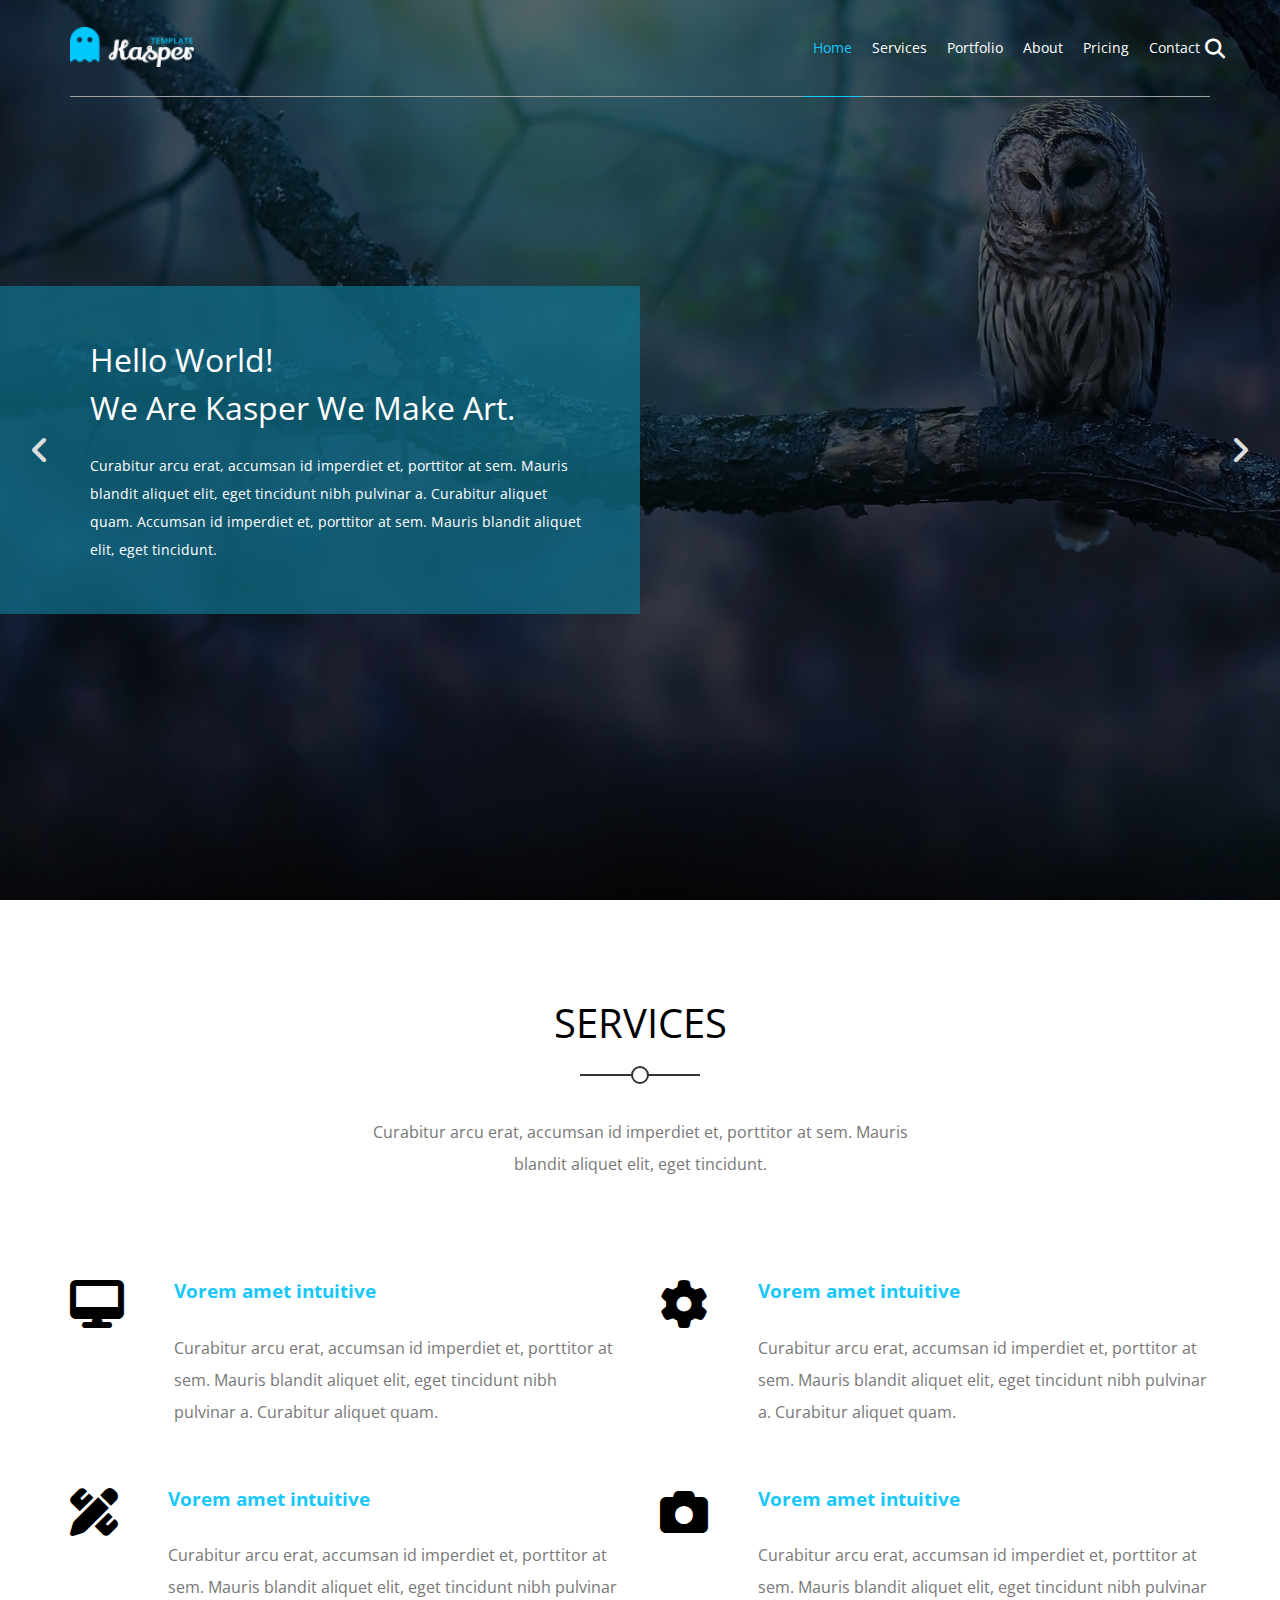
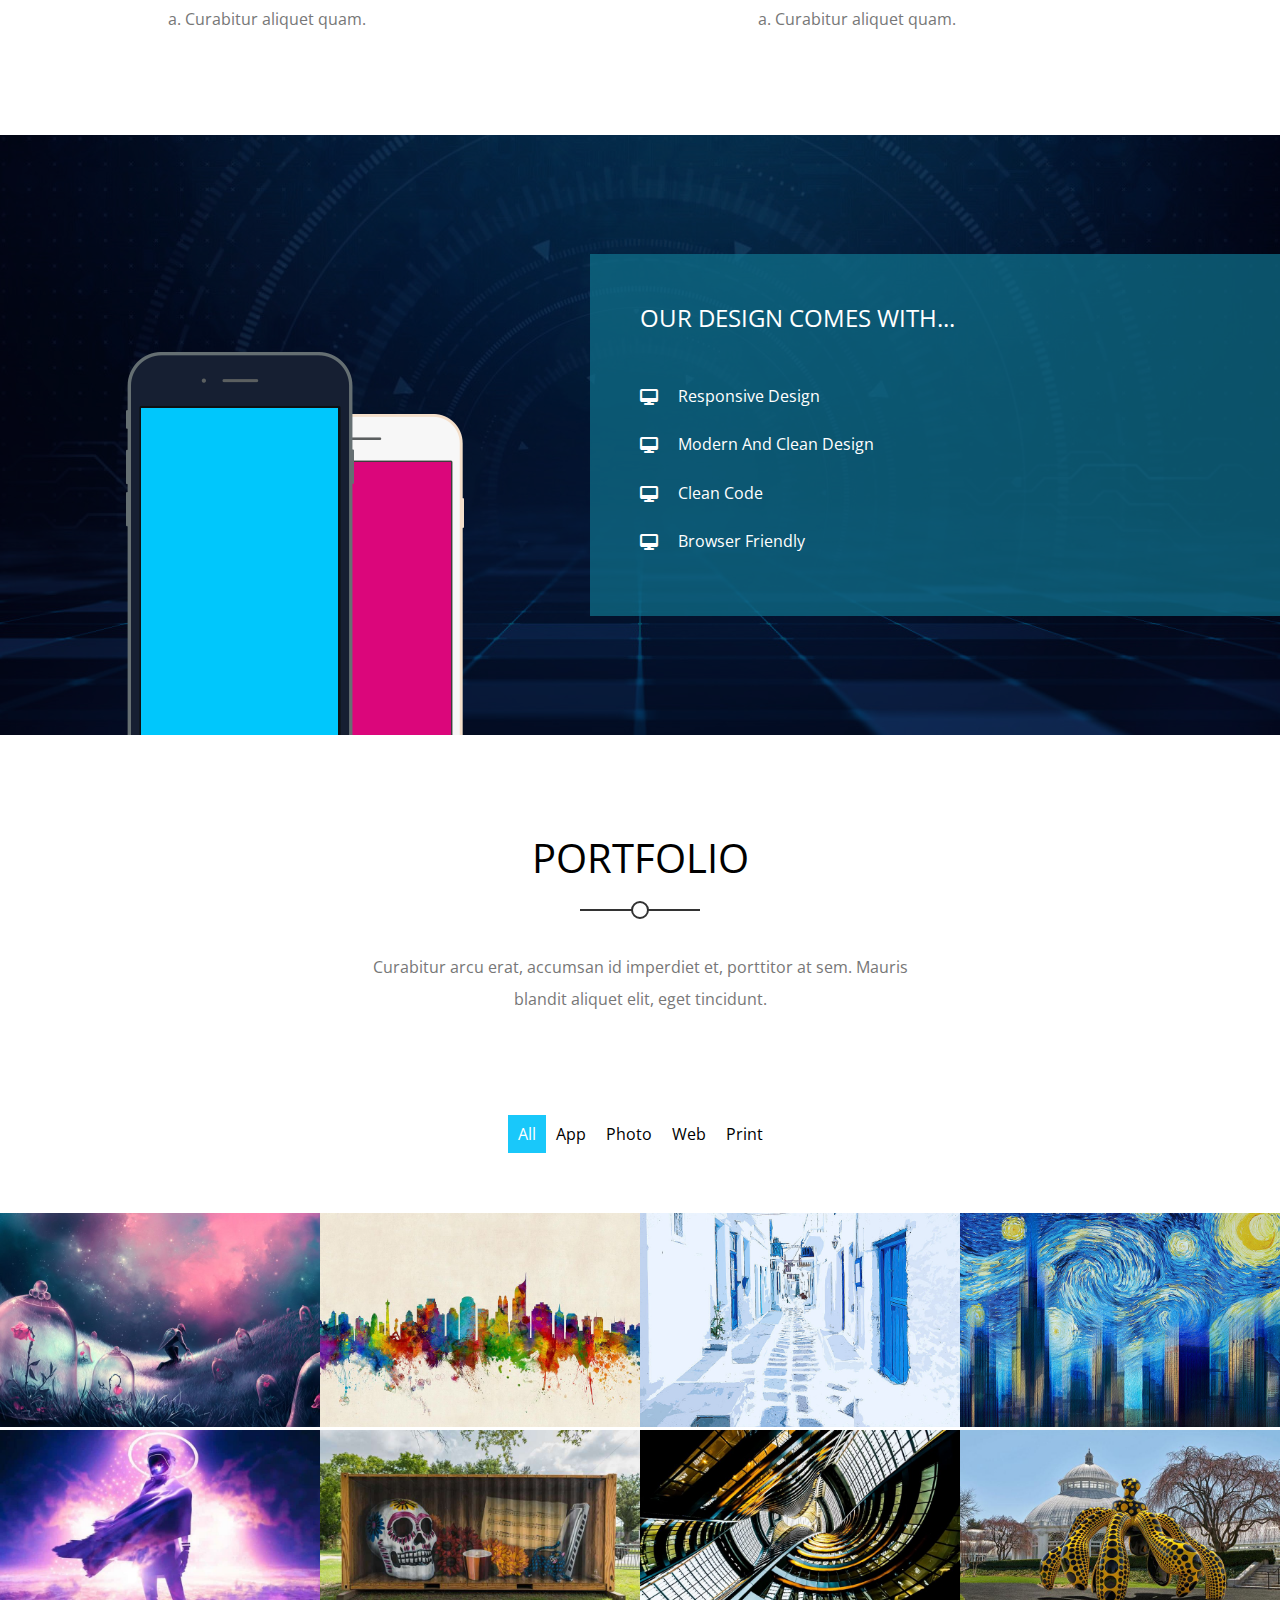
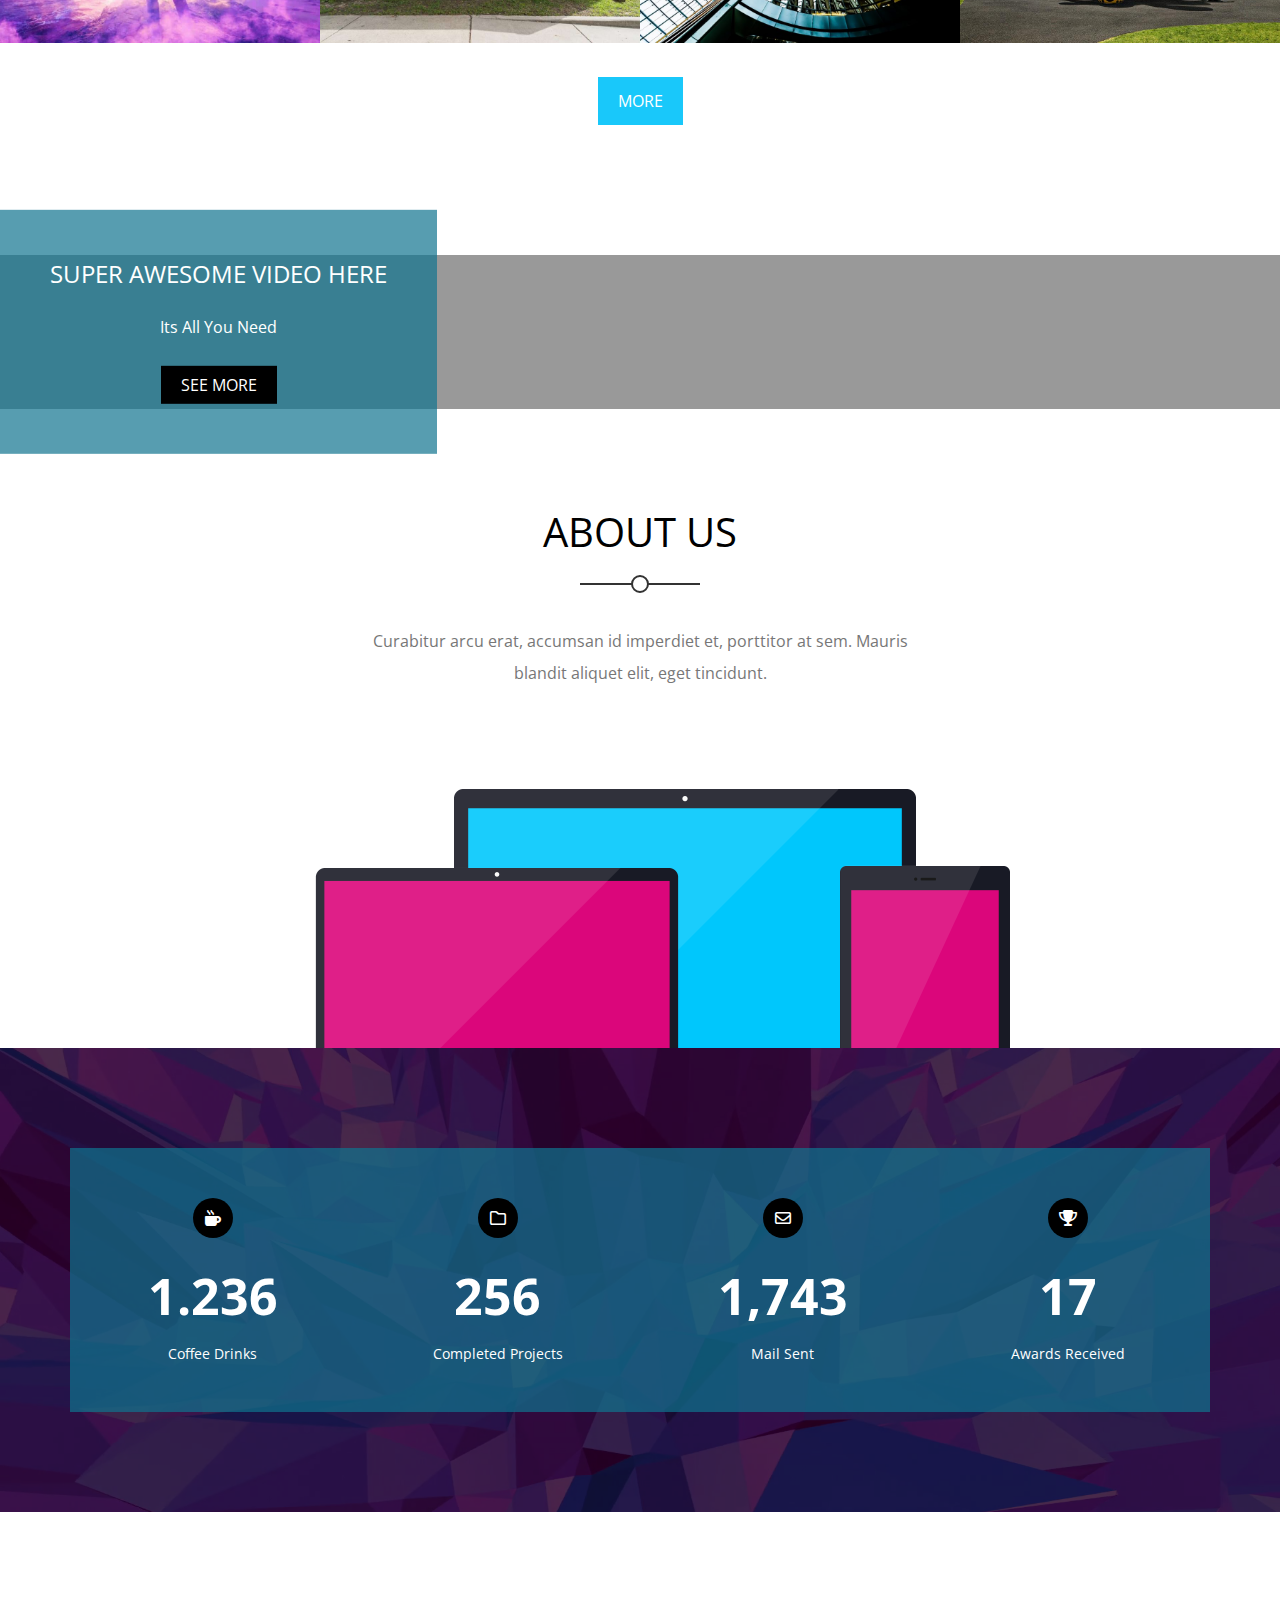
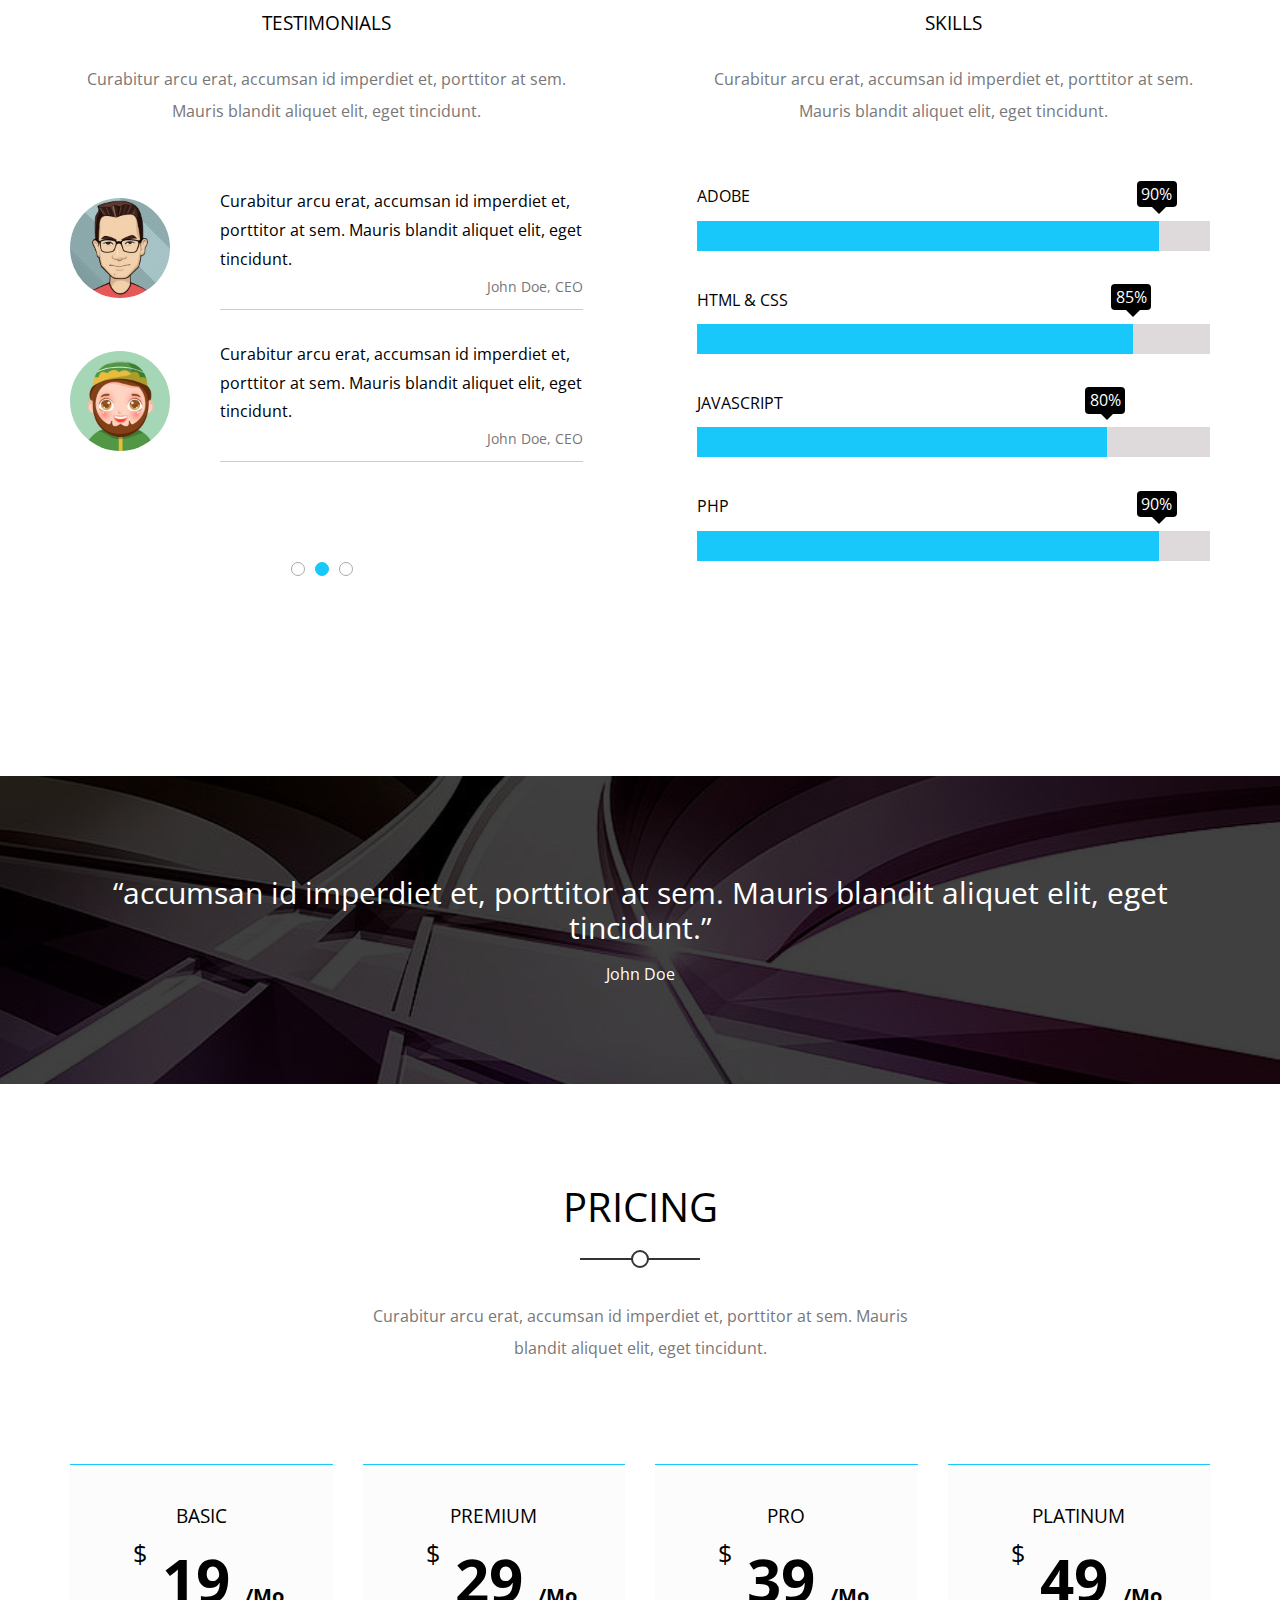
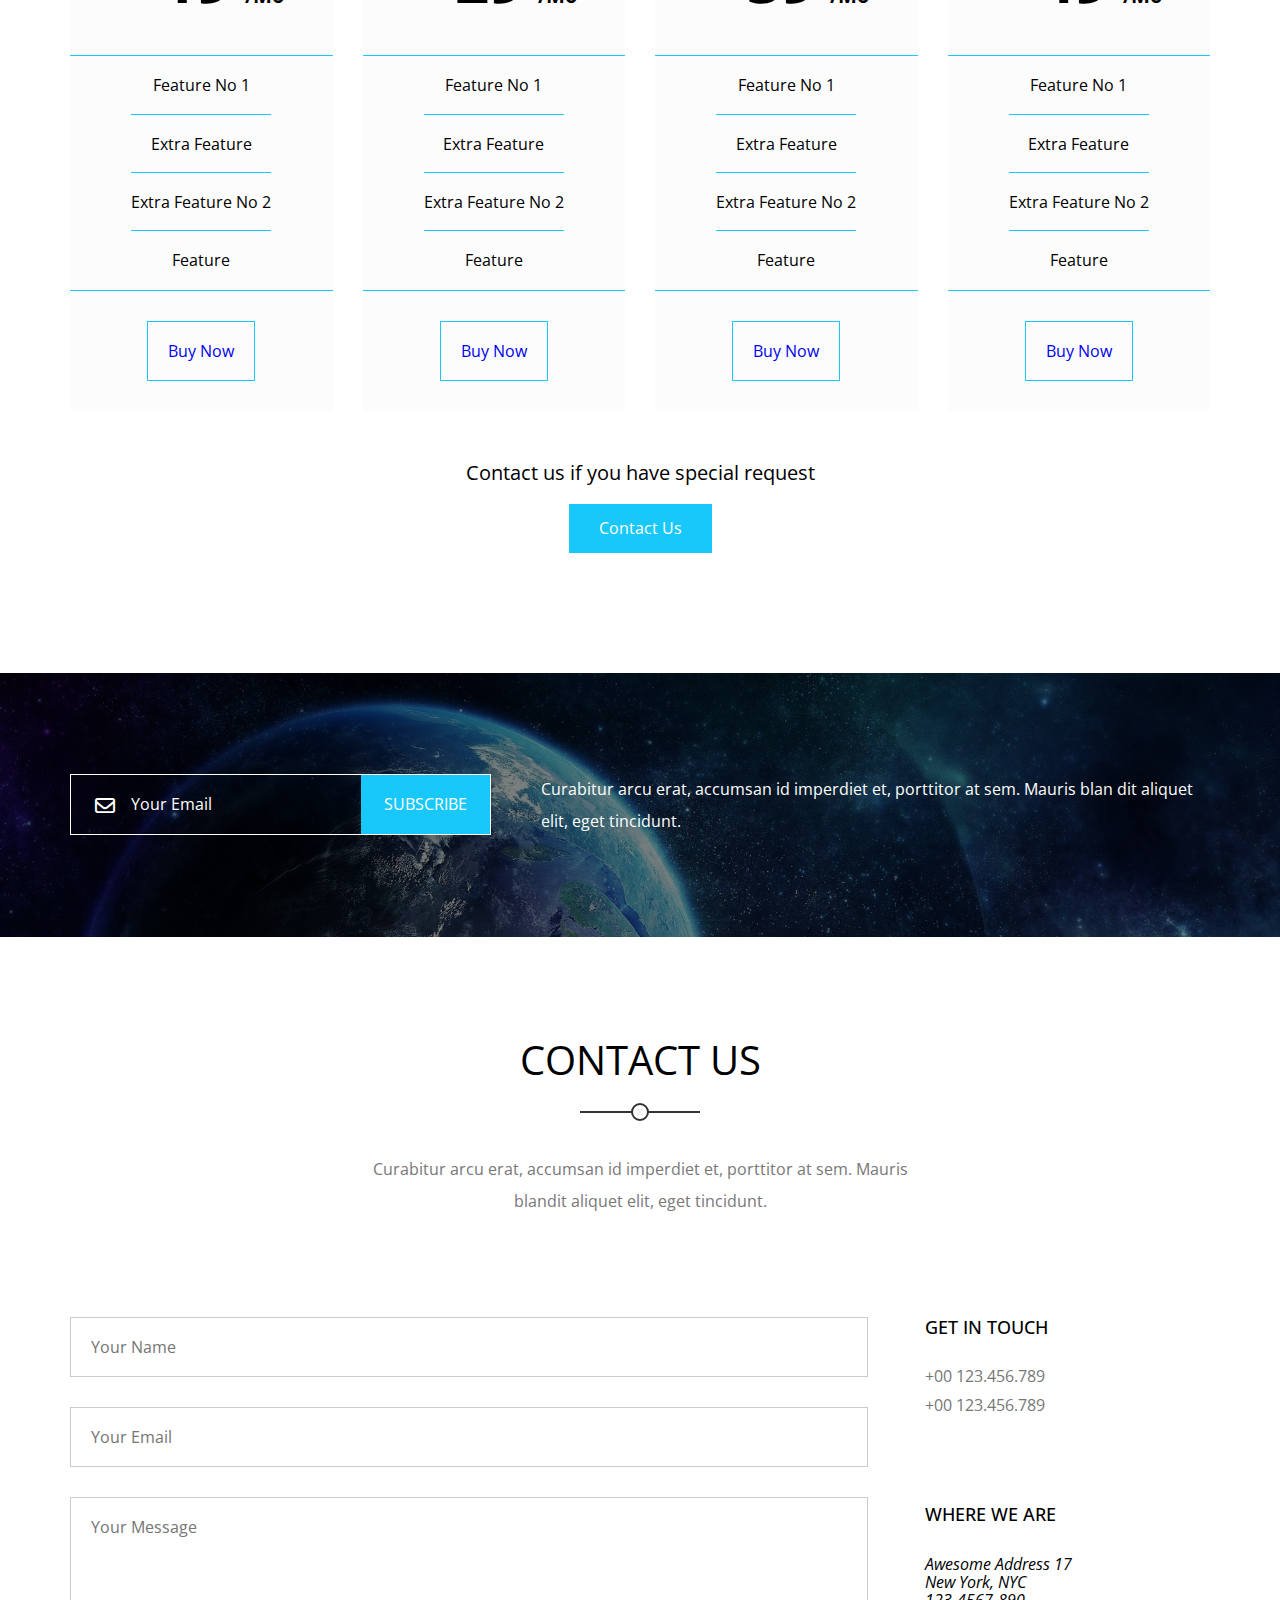
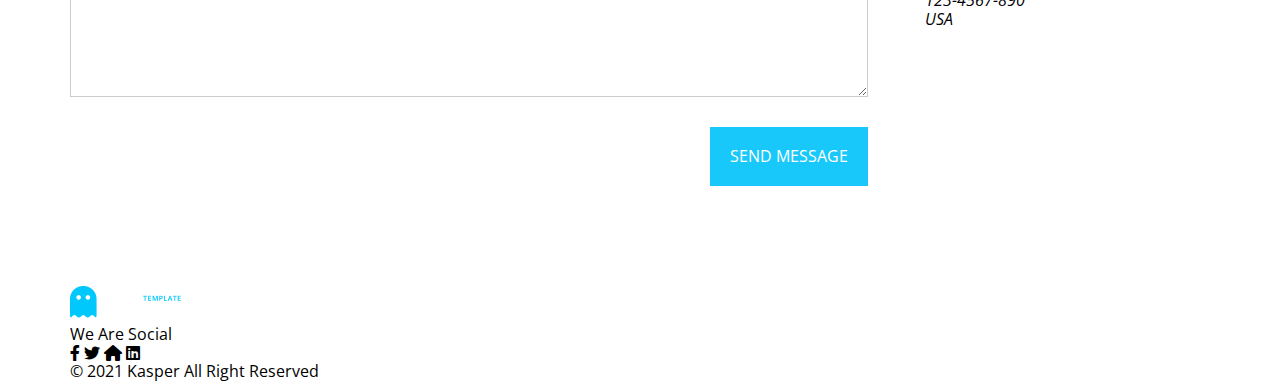
==== template-2/index.html @ 5cf7fa4c "and this is the end of the footer section in html" ====
<!DOCTYPE html>
<html lang="en">
<head>
    <meta charset="UTF-8">
    <meta http-equiv="X-UA-Compatible" content="IE=edge">
    <meta name="viewport" content="width=device-width, initial-scale=1.0">
    <title>Kasper | Template Two</title>
    <!-- Render All Elements Normally -->
    <link rel="stylesheet" href="css/normalize.css" />
    <!-- Font Awesome Library -->
    <link rel="stylesheet" href="css/all.min.css" />
    <!-- Main Template CSS File -->
    <link rel="stylesheet" href="css/kasper.css" />
    <!-- Google Fonts -->
    <link rel="preconnect" href="https://fonts.gstatic.com" />
    <link href="https://fonts.googleapis.com/css2?family=Open+Sans:wght@400;700&display=swap" rel="stylesheet" />

</head>
<body>
    <!-- Start Header -->
    <header>
        <div class="container">
            <a href="#" class="logo">
                <img src="images/logo.png" alt="Logo" />
            </a>
            <nav>
                <i class="fas fa-bars toggle-menu"></i>
                <ul>
                    <li><a class="active" href="#">Home</a></li>
                    <li><a href="#">Services</a></li>
                    <li><a href="#">Portfolio</a></li>
                    <li><a href="#">About</a></li>
                    <li><a href="#">Pricing</a></li>
                    <li><a href="#">Contact</a></li>
                </ul>
                <div class="form">
                    <i class="fas fa-search"></i>
                </div>
            </nav>
        </div>
    </header>
    <!-- End Header -->

    <!-- Start Landing -->
    <div class="landing">
        <div class="overlay"></div>
        <div class="text">
            <div class="content">
                <h2>
                    Hello World!<br />
                    We Are Kasper We Make Art.
                </h2>
                <p>
                    Curabitur arcu erat, accumsan id imperdiet et, porttitor at sem. Mauris blandit aliquet elit, eget tincidunt
                    nibh pulvinar a. Curabitur aliquet quam. Accumsan id imperdiet et, porttitor at sem. Mauris blandit aliquet
                    elit, eget tincidunt.
                </p>  
            </div>
        </div>
        <i class="fas fa-angle-left change-background fa-2x"></i>
        <i class="fas fa-angle-right change-background fa-2x"></i>  
        <ul class="bullets">
            <li></li>
            <li class="active"></li>
            <li></li>
        </ul>
    </div>
    <!-- End Landing -->
    
    <!-- Start Services -->
    <div class="services">
        <div class="container">
            <div class="main-heading">
                <h2>Services</h2>
                <p>
                    Curabitur arcu erat, accumsan id imperdiet et, porttitor at sem. Mauris blandit aliquet elit, eget
                    tincidunt.
                </p>
            </div>

            <div class="services-container">
                
                <div class="srv-box">
                    <i class="fas fa-desktop fa-3x"></i>
                    <div class="text">
                        <h3>Vorem amet intuitive</h3>
                        <p>
                            Curabitur arcu erat, accumsan id imperdiet et, porttitor at sem. Mauris blandit aliquet elit, eget
                            tincidunt nibh pulvinar a. Curabitur aliquet quam.
                        </p>
                    </div>
                </div>

                <div class="srv-box">
                    <i class="fas fa-cog fa-3x"></i>
                    <div class="text">
                        <h3>Vorem amet intuitive</h3>
                        <p>
                            Curabitur arcu erat, accumsan id imperdiet et, porttitor at sem. Mauris blandit aliquet elit, eget
                            tincidunt nibh pulvinar a. Curabitur aliquet quam.
                        </p>
                    </div>
                </div>

                <div class="srv-box">
                    <i class="fas fa-pencil-ruler fa-3x"></i>
                    <div class="text">
                        <h3>Vorem amet intuitive</h3>
                        <p>
                            Curabitur arcu erat, accumsan id imperdiet et, porttitor at sem. Mauris blandit aliquet elit, eget
                            tincidunt nibh pulvinar a. Curabitur aliquet quam.
                        </p>
                    </div>
                </div>

                <div class="srv-box">
                    <i class="fas fa-camera fa-3x"></i>
                    <div class="text">
                        <h3>Vorem amet intuitive</h3>
                        <p>
                            Curabitur arcu erat, accumsan id imperdiet et, porttitor at sem. Mauris blandit aliquet elit, eget
                            tincidunt nibh pulvinar a. Curabitur aliquet quam.
                        </p>
                    </div>
                </div>

            </div>
        </div>
    </div>
    <!-- End Services -->

    <!-- Start Design -->
    <div class="design">
        <div class="image">
            <img src="images/mobile.png" alt="Mobile" />
        </div>

        <div class="text">
            <h2>Our Design Comes With...</h2>
            <ul>
                <li>Responsive Design</li>
                <li>Modern And Clean Design</li>
                <li>Clean Code</li>
                <li>Browser Friendly</li>
            </ul>
        </div>    
    </div>
    <!-- End Design -->

    <!-- Start Portfolio -->
    <div class="portfolio">
        <div class="container">
            <div class="main-heading">
                <h2>Portfolio</h2>
                <p>
                    Curabitur arcu erat, accumsan id imperdiet et, porttitor at sem. Mauris blandit aliquet elit, eget
                    tincidunt.  
                </p>
            </div>  
            <ul class="shuffle">
                <li class="active">All</li>
                <li>App</li>
                <li>Photo</li>
                <li>Web</li>
                <li>Print</li>
            </ul>          
        </div> 
        
        <div class="imgs-container">
            <div class="box">
                <img src="images/shuffle-01.jpg" alt="" />
                <div class="caption">
                    <h4>Awesome Image</h4>
                    <p>Photography</p>
                </div>        
            </div>

            <div class="box">
                <img src="images/shuffle-02.jpg" alt="" />
                <div class="caption">
                    <h4>Awesome Image</h4>
                    <p>Photography</p>
                </div>        
            </div>

            <div class="box">
                <img src="images/shuffle-03.jpg" alt="" />
                <div class="caption">
                    <h4>Awesome Image</h4>
                    <p>Photography</p>
                </div>        
            </div>

            <div class="box">
                <img src="images/shuffle-04.jpg" alt="" />
                <div class="caption">
                    <h4>Awesome Image</h4>
                    <p>Photography</p>
                </div>        
            </div>

            <div class="box">
                <img src="images/shuffle-05.jpg" alt="" />
                <div class="caption">
                    <h4>Awesome Image</h4>
                    <p>Photography</p>
                </div>        
            </div>

            <div class="box">
                <img src="images/shuffle-06.jpg" alt="" />
                <div class="caption">
                    <h4>Awesome Image</h4>
                    <p>Photography</p>
                </div> 
            </div>

            <div class="box">
                <img src="images/shuffle-07.jpg" alt="" />
                <div class="caption">
                    <h4>Awesome Image</h4>
                    <p>Photography</p>
                </div>
            </div>

            <div class="box">
                <img src="images/shuffle-08.jpg" alt="" />
                <div class="caption">
                    <h4>Awesome Image</h4>
                    <p>Photography</p>
                </div> 
            </div>
        </div>
        <a href="#" class="more">More</a>
    </div>
    <!-- End Portfolio -->

    <!-- Start Video -->
    <div class="video">
        <video autoplay muted loop>
            <source src="images/awesome-video.mp4" type="video/mp4" />
        </video>
        <div class="text">
            <h2>Super Awesome Video Here</h2>
            <p>Its All You Need</p>
            <button>See More</button>
        </div>
    </div>
    <!-- End Video -->

    <!-- Start About -->
    <div class="about">
        <div class="container">
            <div class="main-heading">
                <h2>About Us</h2>
                <p>
                    Curabitur arcu erat, accumsan id imperdiet et, porttitor at sem. Mauris blandit aliquet elit, eget
                    tincidunt.
                </p>        
            </div>
            <img src="images/about.png" alt="" />
        </div>  
    </div>
    <!-- End About -->

    <!-- Start Stats -->
    <div class="stats">
        <div class="container">
            <div class="box">
                <i class="fas fa-mug-hot"></i>
                <div class="number">1.236</div>
                <p>Coffee Drinks</p>
            </div>  
            
            <div class="box">
                <i class="far fa-folder"></i>
                <div class="number">256</div>
                <p>Completed Projects</p>
            </div>  

            <div class="box">
                <i class="far fa-envelope"></i>
                <div class="number">1,743</div>
                <p>Mail Sent</p>
            </div>  

            <div class="box">
                <i class="fas fa-trophy"></i>
                <div class="number">17</div>
                <p>Awards Received</p>
            </div>  
        </div>
    </div>
    <!-- End Stats -->

    <!-- Start Skills -->
    <div class="our-skills">
        <div class="container">
            <div class="testimonials">
                <h3>Testimonials</h3>
                <p>
                    Curabitur arcu erat, accumsan id imperdiet et, porttitor at sem. Mauris blandit aliquet elit, eget
                    tincidunt.
                </p>   
                
                <div class="content">
                    <img src="images/skills-01.jpg" alt="" />
                    <div class="text">
                        Curabitur arcu erat, accumsan id imperdiet et, porttitor at sem. Mauris blandit aliquet elit, eget
                        tincidunt.
                        <p>John Doe, CEO</p>
                    </div>          
                </div>

                <div class="content">
                    <img src="images/skills-02.jpg" alt="" />
                    <div class="text">
                        Curabitur arcu erat, accumsan id imperdiet et, porttitor at sem. Mauris blandit aliquet elit, eget
                        tincidunt.
                        <p>John Doe, CEO</p>
                    </div>          
                </div>

                <ul class="bullets">
                    <ul class="bullets">
                        <li></li>
                        <li class="active"></li>
                        <li></li>
                    </ul>            
                </ul>        
            </div>

            <div class="skills">
                <h3>Skills</h3>
                <p>
                    Curabitur arcu erat, accumsan id imperdiet et, porttitor at sem. Mauris blandit aliquet elit, eget
                    tincidunt.
                </p>   
                
                <div class="prog-holder">
                    <h4>Adobe</h4>
                    <div class="prog">
                        <span style="width: 90%" data-progress="90%"></span>
                    </div>          
                </div>        

                <div class="prog-holder">
                    <h4>Html &amp; Css</h4>
                    <div class="prog">
                        <span style="width: 85%" data-progress="85%"></span>
                    </div>
                </div>        

                <div class="prog-holder">
                    <h4>JavaScript</h4>
                    <div class="prog">
                        <span style="width: 80%" data-progress="80%"></span>
                    </div>
                </div>

                <div class="prog-holder">
                    <h4>Php</h4>
                    <div class="prog">
                    <span style="width: 90%" data-progress="90%"></span>          
                </div>
            </div>
        </div>
        </div>
    </div>
    <!-- End Skills -->

    <!-- Start Quote -->
    <div class="quote">
        <div class="container">
            <q>accumsan id imperdiet et, porttitor at sem. Mauris blandit aliquet elit, eget tincidunt.</q>
            <span>John Doe</span>
        </div>    
    </div>
    <!-- End Quote -->

    <!-- Start Pricing -->
    <div class="pricing">
        <div class="container">
            <div class="main-heading">
                <h2>Pricing</h2>
                <p>
                    Curabitur arcu erat, accumsan id imperdiet et, porttitor at sem. Mauris blandit aliquet elit, eget
                    tincidunt.
                </p>        
            </div>  
                <div class="plans">
                    <div class="plan">
                        <div class="head">
                            <h3>Basic</h3>
                            <span>19</span>
                        </div>  

                        <ul>
                            <li>Feature No 1</li>
                            <li>Extra Feature</li>
                            <li>Extra Feature No 2</li>
                            <li>Feature</li>              
                        </ul> 

                        <div class="foot">
                            <a href="#">Buy Now</a>
                        </div>              
                    </div>    
                    
                    <div class="plan">
                        <div class="head">
                            <h3>Premium</h3>
                            <span>29</span>
                        </div>
                        
                        <ul>
                            <li>Feature No 1</li>
                            <li>Extra Feature</li>
                            <li>Extra Feature No 2</li>
                            <li>Feature</li>              
                        </ul> 

                        <div class="foot">
                            <a href="#">Buy Now</a>
                        </div>              
                    </div>

                    <div class="plan">
                        <div class="head">
                            <h3>Pro</h3>
                            <span>39</span>
                        </div>
                        <ul>
                            <li>Feature No 1</li>
                            <li>Extra Feature</li>
                            <li>Extra Feature No 2</li>
                            <li>Feature</li>              
                        </ul> 
                        <div class="foot">
                            <a href="#">Buy Now</a>
                        </div>              
                    </div>

                    <div class="plan">
                        <div class="head">
                            <h3>Platinum</h3>
                            <span>49</span>
                        </div>

                        <ul>
                            <li>Feature No 1</li>
                            <li>Extra Feature</li>
                            <li>Extra Feature No 2</li>
                            <li>Feature</li>              
                        </ul> 
                        <div class="foot">
                            <a href="#">Buy Now</a>
                        </div>              
                    </div>
                </div>
                <p class="contact-text">Contact us if you have special request</p>
                <a href="#" class="contact-link">Contact Us</a>
        </div>
    </div>
    <!-- End Pricing -->

    <!-- Start Subscribe -->
    <div class="subscribe">
        <div class="container">
            <form action="">
                <i class="far fa-envelope fa-lg"></i>
                <input type="email" name="mail" placeholder="Your Email" />
                <input type="submit" value="Subscribe" />
            </form>      
            <p>
                Curabitur arcu erat, accumsan id imperdiet et, porttitor at sem. Mauris blan dit aliquet elit, eget tincidunt.
            </p>      
        </div>
    </div>
    <!-- End Subscribe -->

    <!-- Start Contact -->
    <div class="contact">
        <div class="container">
            <div class="main-heading">
                <h2>Contact Us</h2>
                <p>
                    Curabitur arcu erat, accumsan id imperdiet et, porttitor at sem. Mauris blandit aliquet elit, eget
                    tincidunt.
                </p>        
            </div>

            <div class="content">
                <form action="">
                    <input class="main-input" type="text" name="name" placeholder="Your Name" />
                    <input class="main-input" type="email" name="mail" placeholder="Your Email" />
                    <textarea class="main-input" name="message" placeholder="Your Message"></textarea>
                    <input type="submit" value="Send Message" />
                </form>   
                
                <div class="info">
                    <h4>Get In Touch</h4>
                    <span class="phone">+00 123.456.789</span>
                    <span class="phone">+00 123.456.789</span>
                    <h4>Where We Are</h4>
                    <address>Awesome Address 17<br />New York, NYC<br />123-4567-890<br />USA</address>
                </div>
            </div>
        </div>
    </div>
    <!-- End Contact -->

    <!-- Start Footer -->
    <div class="footer">
        <div class="container">
            <img src="images/logo.png" alt="Logo" />
            <p>We Are Social</p>
            <div class="social-icons">
                <i class="fab fa-facebook-f"></i>
                <i class="fab fa-twitter"></i>
                <i class="fas fa-home"></i>
                <i class="fab fa-linkedin"></i>
            </div>      
            <p class="copyright">&copy; 2021 <span>Kasper</span> All Right Reserved</p>
        </div>
    </div>
    <!-- End Footer -->
</body>
</html>
---- template-2/css/kasper.css ----
/* Start Variables */
:root {
    --main-color: #19c8fa;
    --transparent-color: rgb(15 116 143 / 70%);
    --section-padding: 100px;
}
/* End Variables */
/* Start Global Rules */
* { 
    -webkit-box-sizing: border-box;
    -moz-box-sizing: border-box;
    box-sizing: border-box;
    padding: 0;
    margin: 0;
}
html {
    scroll-behavior: smooth;
}  
body {
    font-family: "Open Sans", sans-serif;
}
ul { 
    list-style: none;
}  
.container {
    padding-left: 15px;
    padding-right: 15px;
    margin-left: auto;
    margin-right: auto;
}
/* Small */
@media (min-width: 768px) {
    .container {
        width: 750px;
    }
}

/* Medium */
@media (min-width: 992px) {
    .container {
        width: 970px;
    }
}

/* Large */
@media (min-width: 1200px) {
    .container {
        width: 1170px;
    }
}
/* End Global Rules */

/* Start Components */
.main-heading {
    text-align: center;
}
.main-heading h2 {
    font-weight: normal;
    font-size: 40px;
    position: relative;
    margin-bottom: 70px;
    text-transform: uppercase;
}
.main-heading h2::before {
    content: "";
    position: absolute;
    left: 50%;
    transform: translateX(-50%);
    height: 2px;
    background-color: #333;
    bottom: -30px;
    width: 120px;  
}
.main-heading h2::after {
    content: "";
    position: absolute;
    left: 50%;
    transform: translateX(-50%);
    width: 14px;
    height: 14px;
    border-radius: 50%;
    border: 2px solid #333;
    bottom: -38px;
    background-color: white;
}
.main-heading p {
    width: 550px;
    margin: 0 auto 100px;
    max-width: 100%;
    line-height: 2;
    color: #777;
}
/* End Components */

/* Start Header */
header {
    position: absolute;
    left: 0;
    width: 100%;
    z-index: 2;
}
header .container {
    display: flex;
    justify-content: space-between;
    align-items: center;
    position: relative;
    min-height: 97px;
}
header .container::after {
    content: "";
    position: absolute;
    height: 1px;
    background-color: #a2a2a2;
    bottom: 0;
    width: calc(100% - 30px);
    left: 15px;
}
header .logo img {
    height: 40px;
}
header nav {
    flex: 1;
    display: flex;
    align-items: center;
    justify-content: flex-end;
}
header nav .toggle-menu {
    color: white;
    font-size: 22px;
}
@media (min-width: 768px) {
    header nav .toggle-menu {
        display: none;
    }
}
header nav ul {
    display: flex;
}

@media (max-width: 767px) {
    header nav ul {
        display: none;
    }
    header nav .toggle-menu:hover + ul {
        display: flex;
        flex-direction: column;
        position: absolute;
        top: 100%;
        left: 0;
        width: 100%;
        background-color: rgb(0 0 0 / 50%);    
    }
    header nav ul li a {
        padding: 15px !important;
    }
}
header nav ul li a {
    padding: 40px 10px; 
    display: block;
    color: white;
    text-decoration: none;
    font-size: 14px;
    transition: 0.3s;
    position: relative;
    z-index: 2;
}
header nav ul li a.active,
header nav ul li a:hover {
    color: var(--main-color);
    border-bottom: 1px solid var(--main-color);
}
header nav .form i {
    color: white;
    position: absolute;
    font-size: 20px;
    top: 50%;
    transform: translateY(-50%);
    right: 0;
}
/* End Header */

/* Start Landing */
.landing {
    min-height: 100vh;
    background-color: #1f2021;
    background-image: url("../images/landing.jpg");
    background-size: cover;
    position: relative;
}
.landing .overlay {
    position: absolute;
    left: 0;
    top: 0;
    width: 100%;
    height: 100%;
    background-color: rgb(0 0 0 / 60%);
}
.landing .text {
    position: absolute;
    left: 0;
    top: 50%;
    transform: translateY(-50%);
    width: 50%;
    padding: 50px;
    background-color: var(--transparent-color);
    color: white;
    display: flex;
    justify-content: flex-end;

}
.landing .text .content {
    max-width: 500px;
}

@media (max-width: 767px) {
    .landing .text {
        width: 100%;
    }
    .landing .text .content {
        max-width: 100%;
    }
    
}

.landing .text .content h2 {
    font-size: 32px;
    font-weight: normal;
    line-height: 1.5;
    margin-bottom: 20px;

}
.landing .text .content p {
    font-size: 14px;
    line-height: 2;
}
@media (max-width: 767px) {
    .form{
        margin-left: 20px;
    }
}
.landing .change-background {
    position: absolute;
    top: 50%;
    transform: translateY(-50%);
    color: #ddd;
}
@media (max-width: 767px) {
    .landing .change-background {
        display: none;
    }
}

.landing .fa-angle-left {
    left: 30px;
}
.landing .fa-angle-right {
    right: 30px;
}  

.landing .bullets {
    position: absolute;
    left: 50%;
    transform: translateX(-50%);
    bottom: 30px;
    display: flex;
}
landing .bullets li {
    width: 20px;
    height: 20px;
    border: 1px solid white;
    border-radius: 50%;
    margin-right: 10px;

}
.landing .bullets li.active {
    background-color: var(--main-color);
    border-color: var(--main-color);
}
/* End Landing */

/* Start Services */
.services {
    padding-top: var(--section-padding);
    padding-bottom: var(--section-padding);
}
@media (min-width: 768px) {
    .services .services-container {
        display: grid;
        grid-template-columns: repeat(auto-fill, minmax(450px, 1fr));
        grid-column-gap: 40px;
        grid-row-gap: 60px;
    }
}
.services .srv-box {
    display: flex;
}
.services .srv-box i {
    margin-right: 50px;
}

@media (max-width: 767px) {
    .services .srv-box {
        display: flex;
        flex-direction: column;   
        text-align: center;
        margin-bottom: 40px;    
    }
    .services .srv-box i {
        margin: 0 0 30px;
    }
}
.services .srv-box h3 {
    margin-bottom: 30px;
    color: var(--main-color);  
}
.services .srv-box p {
    line-height: 2;
    color: #777;  
}
/* End Services */

/* Start Design */
.design {
    padding-top: var(--section-padding);
    padding-bottom: var(--section-padding);
    height: 600px;
    position: relative;
    background-image: url("../images/design-features.jpg");
    background-size: cover;
    display: flex;
    align-items: center;
    overflow: hidden; 
}
.design::before {
    content: "";
    position: absolute;  
    left: 0;
    top: 0;
    width: 100%;
    height: 100%;
    background-color: rgb(0 0 0 / 60%);
}
.design .image,
.design .text {
    position: relative;
    z-index: 2;
    flex: 1;  
}
.design .image {
    text-align: center;
}
@media (max-width: 767px) {
    .design .image {
        display: none;
    }
    
}
.design .image img {
    position: relative;
    bottom: -150px;  
}
.design .text {
    color: white;
    padding: 50px;
    background-color: var(--transparent-color);
}
.design .text h2 {
    font-weight: normal;
    text-transform: uppercase;
    margin-bottom: 40px;  

}
.design .text ul li {
    padding: 15px 0;

}
.design .text ul li::before {
    font-family: "Font Awesome 5 Free";
    content: "\f108";
    font-weight: 900;
    margin-right: 20px;
    position: relative;
    top: 1px;   
}
/* End Design */
/* Start Portfolio */
.portfolio {
    padding-top: var(--section-padding);
    padding-bottom: var(--section-padding);
}
.portfolio .shuffle {
    display: flex;
    justify-content: center;
}
.portfolio .shuffle li {
    padding: 10px;
}

.portfolio .shuffle li.active {
    background-color: var(--main-color);
    color: white;  
}
.portfolio .imgs-container {
    display: flex;
    flex-wrap: wrap;
    margin-top: 60px;  
}
.portfolio .imgs-container .box {
    overflow: hidden;
    position: relative;  
}
.portfolio .imgs-container .box:hover .caption {
    bottom: 0;
}
.portfolio .imgs-container .box:hover img {
    transform: rotate(3deg) scale(1.1);
}
@media (min-width: 768px) {
    .portfolio .imgs-container .box {
        flex-basis: 50%;
    }
    
}
@media (min-width: 1199px) {
    .portfolio .imgs-container .box {
        flex-basis: 25%;
    }
    
}

.portfolio .imgs-container .box img {
    max-width: 100%;
    transition: 0.3s;  
}
.portfolio .imgs-container .box .caption {
    position: absolute;
    left: 0;
    padding: 20px;
    background-color: white;
    width: 100%;
    transition: 0.3s;
    bottom: -100%;  
}
.portfolio .imgs-container .box .caption h4 {
    font-weight: normal;
    margin-bottom: 10px;  
}
.portfolio .imgs-container .box .caption p {
    color: var(--main-color);
}
.portfolio .more {
    background-color: var(--main-color);
    color: white;  
    padding: 15px 20px;
    display: block;
    width: fit-content;
    margin: 30px auto;
    text-decoration: none;
    text-transform: uppercase;
}
/* End Portfolio */
/* Start Video */
.video {
    position: relative;
}
.video::before {
    content: "";
    position: absolute;
    left: 0;
    top: 0;  
    width: 100%;
    height: 100%;  
    background-color: rgb(0 0 0 / 40%);
}
.video video {
    width: 100%;
}.video .text {
    position: absolute;
    top: 50%;
    transform: translateY(-50%);
    padding: 50px;  
    color: white;
    background-color: var(--transparent-color);
    text-align: center;
}
.video .text h2 {
    margin: 0 0 30px;
    text-transform: uppercase;
    font-weight: normal;
}
.video .text p {
    margin-bottom: 30px;
}
.video .text button {
    background-color: black;
    color: white;
    padding: 10px 20px;
    border: none;
    text-transform: uppercase;
    
}
/* End Video */

/* Start About */
.about {
    padding-top: var(--section-padding);
    overflow: hidden;
    text-align: center;
}
.about img {
    position: relative;
    bottom: -120px;
    margin-top: -120px;
    max-width: 100%;
}
@media (max-width: 767px) {
    .about img {
        bottom: -60px;
        margin-top: -60px;    
    }
    
}
/* End About */

/* Start Stats */
.stats {
    padding-top: var(--section-padding);
    padding-bottom: var(--section-padding);  
    text-align: center;
    background-image: url("../images/stats.png");
    background-size: cover;
    position: relative;
}
.stats::before {
    content: "";
    position: absolute;
    left: 0;
    top: 0;
    width: 100%;
    height: 100%;     
    background-color: rgb(0 0 0 / 70%);
}
.stats .container {
    position: relative;
    display: flex;
    flex-wrap: wrap;
}
.stats .container .box {
    color: white;
    padding: 50px;
    background-color: var(--transparent-color);
}

@media (max-width: 767px) {
    .stats .container .box {
        flex-basis: 100%;
    }
    
}
@media (min-width: 768px) {
    .stats .container .box {
        flex-basis: 50%;
    }    
}
@media (min-width: 992px) {
    .stats .container .box {
        flex-basis: 25%;
    }    
}

.stats .container .box i {
    width: 40px;
    height: 40px;  
    display: flex;
    background-color: black;
    justify-content: center;
    align-items: center;
    border-radius: 50%;
    margin: 0 auto 30px;
}

.stats .container .box .number {
    font-size: 50px;
    font-weight: bold;
    margin: 0 0 20px;
}
.stats .container .box p {
    font-size: 14px;
}
/* End Stats */

/* Start Skills */
.our-skills {
    padding-top: var(--section-padding);
    padding-bottom: var(--section-padding);  
}
.our-skills .container {
    display: flex;
    justify-content: space-between;
    flex-wrap: wrap;
}

@media (min-width: 992px) {
    .our-skills .container > div {
        flex-basis: 45%;
    }    
}

.our-skills .container > div > h3 {
    margin: 0 0 30px;
    font-weight: normal;
    text-align: center;
    text-transform: uppercase;
}
.our-skills .container > div > p {
    color: #777;
    line-height: 2;
    text-align: center;
    margin-bottom: 60px;
}

.our-skills .testimonials .content {
    display: flex;
    align-items: center;
    margin-bottom: 30px;
}
.our-skills .testimonials .content img {
    width: 100px;
    border-radius: 50%;
    margin-right: 50px;
}
@media (max-width: 767px) {
    .our-skills .testimonials .content {
        flex-direction: column;
        text-align: center;    
    }
    .our-skills .testimonials .content img {
        margin: 0 auto 20px;
    }    
}
.our-skills .testimonials .text {
    line-height: 1.8;
    border-bottom: 1px solid #ccc;
}

.our-skills .testimonials .text p {
    color: #777;
    text-align: right;
    font-size: 14px;
    margin-bottom: 10px;
}
.our-skills .testimonials .bullets {
    display: flex;
    justify-content: center;
    margin-top: 50px;
    margin-bottom: 50px;  
}
.our-skills .testimonials .bullets li {
    width: 14px;
    height: 14px;  
    border: 1px solid #aaa;
    border-radius: 50%;
    margin-right: 10px;
}
.our-skills .testimonials .bullets li.active {
    background-color: var(--main-color);
    border-color: var(--main-color);  
}
.our-skills .skills .prog-holder {
    margin-bottom: 40px;
}
.our-skills .skills .prog-holder h4 {
    margin-bottom: 15px;
    font-weight: normal;
    text-transform: uppercase;
}
.our-skills .skills .prog-holder .prog {
    background-color: #dedadc;
    height: 30px;

}
.our-skills .skills .prog-holder .prog span {
    display: block;
    background-color: var(--main-color);
    height: 100%;
    position: relative;
}
.our-skills .skills .prog-holder .prog span::before {
    content: attr(data-progress);
    position: absolute;
    background-color: black;
    color: white;
    top: -40px;
    right: -18px;
    padding: 4px 0;
    width: 40px;
    text-align: center;
    border-radius: 4px;
}
.our-skills .skills .prog-holder .prog span::after {
    content: "";
    position: absolute;
    border-style: solid;
    border-width: 8px;
    border-color: black transparent transparent;
    right: -8px;
    top: -15px;  
}
/* End Skills */

/* Start Quote */
.quote {
    padding-top: var(--section-padding);
    padding-bottom: var(--section-padding);  
    background-image: url("../images/quote.jpg");
    background-size: cover;
    position: relative;
    text-align: center;
    color: white;

}
.quote::before {
    content: "";
    position: absolute;
    left: 0;
    top: 0;  
    width: 100%;
    height: 100%;  
    background-color: rgb(0 0 0 / 75%);
}
.quote .container {
    position: relative;
    justify-content: center;
}
.quote q {
    font-size: 30px;
    margin-bottom: 20px;
    display: block;
}
/* End Quote */

/* Start Pricing */
.pricing {
    padding-top: var(--section-padding);
    padding-bottom: var(--section-padding);  
}
.pricing .plans {
    display: grid;
    grid-template-columns: repeat(auto-fill, minmax(250px, 1fr));
    gap: 30px;
}
.pricing .plans .plan {
    background-color: #fcfcfc;
    text-align: center;
}
.pricing .plans .plan .head {
    padding: 40px 20px;
    border-top: 1px solid var(--main-color);
    border-bottom: 1px solid var(--main-color);
}
.pricing .plans .plan .head h3 {
    font-weight: normal;
    margin-bottom: 20px;
    text-transform: uppercase;
}
.pricing .plans .plan .head span {
    font-size: 60px;
    font-weight: bold;
}
.pricing .plans .plan .head span::before {
    content: "$";
    font-size: 25px;
    position: relative;
    top: -40px;
    margin-right: 15px;
    font-weight: normal;
}
.pricing .plans .plan .head span::after {
    content: "/Mo";
    font-size: 20px;
    position: relative;
    right: -15px;
}
.pricing .plans .plan ul {
    border-bottom: 1px solid var(--main-color);
}
.pricing .plans .plan ul li {
    padding: 20px;
    position: relative;
}
.pricing .plans .plan ul li:not(:last-child)::after {
    content: "";
    width: 140px;
    height: 1px;
    background-color: var(--main-color);
    position: absolute;
    left: 50%;
    transform: translateX(-50%);
    bottom: 0;  
}
.pricing .plans .plan .foot a {
    display: block;
    padding: 20px 20px;
    text-decoration: none;
    border: 1px solid var(--main-color);
    width: fit-content;
    margin: 30px auto;
}
.pricing .contact-text {
    text-align: center;
    margin: 50px auto 20px;
    font-size: 20px;
}
.pricing .contact-link {
    display: block;
    width: fit-content;
    margin: 20px auto;
    background-color: var(--main-color);
    color: white;
    padding: 15px 30px;
    text-decoration: none;
}
/* End Pricing */

/* Start Subscribe */
.subscribe {
    padding-top: var(--section-padding);
    padding-bottom: var(--section-padding);
    background-image: url("../images/subscribe.jpg");
    background-size: cover;
    position: relative;
    color: white;
}
.subscribe::before {
    content: "";
    position: absolute;
    left: 0;
    top: 0;  
    width: 100%;
    height: 100%;
    background-color: rgb(0 0 0 / 50%);
}
.subscribe .container {
    position: relative;
    display: flex;
    align-items: center;
}
@media (max-width: 991px) {
    .subscribe .container {
        flex-direction: column;
    }    
}
.subscribe form {
    display: flex;
    position: relative;
    width: 500px;
    max-width: 100%;
}
.subscribe form i {
    position: absolute;
    top: 50%;
    transform: translateY(-50%);
    left: 25px;
}
.subscribe form input[type="email"] {
    border: 1px solid white;
    border-right: none;
    background: none;
    padding: 20px 20px 20px 60px;
    caret-color: var(--main-color);
    width: calc(100% - 130px);
}
.subscribe form input[type="submit"] {
    width: 130px;
    background-color: var(--main-color);
    color: white;
    padding: 10px 20px;
    border: 1px solid white;
    border-left: none;
    text-transform: uppercase;
}
.subscribe form input[type="email"]:focus,
.subscribe form input[type="submit"]:focus {
    outline: none;
}
.subscribe form ::placeholder {
    color: white;
}
.subscribe p {
    line-height: 2;
    margin-left: 50px;
}
@media (max-width: 991px) {
    .subscribe p {
        margin: 30px 0 0;
    }    
}
/* End Subscribe */

/* Start Contact */
.contact {
    padding-top: var(--section-padding);
    padding-bottom: var(--section-padding);  
}  
.contact .content {
    display: flex;
    justify-content: space-between;
}  
@media (max-width: 767px) {
    .contact .content {
        flex-direction: column;
    }    
}  .contact .content form {
    flex-basis: 70%;
}  
.contact .content form .main-input {
    padding: 20px;
    display: block;
    border: 1px solid #ccc;
    margin-bottom: 30px;
    width: 100%;
}  
.contact .content form .main-input:focus {
    outline: none;
}  
.contact .content form textarea.main-input {
    height: 200px;
}  
.contact .content form input[type="submit"] {
    background-color: var(--main-color);
    color: white;
    padding: 20px;
    border: none;
    display: flex;
    margin-left: auto;
    text-transform: uppercase;
    cursor: pointer;
}  
.contact .content .info {
    flex-basis: 25%;
}  
@media (max-width: 767px) {
    .contact .content .info {
        order: -1;
        text-align: center;
    }    
}  
.contact .content .info h4 {
    text-transform: uppercase;
    margin-bottom: 30px;
    font-weight: 500;
    font-size: 18px;
}  
.contact .content .info .phone {
    display: block;
    color: #777;
    margin-bottom: 10px;
}  

.contact .content .info h4:nth-of-type(2) {
    margin-top: 90px;
}  
@media (max-width: 767px) {
    .contact .content .info h4:nth-of-type(2) {
        margin-top: 30px;
    }    
}  
@media (max-width: 767px) {
    .contact .content .info address {
        margin-bottom: 40px;
    }    
}  
/* End Contact */
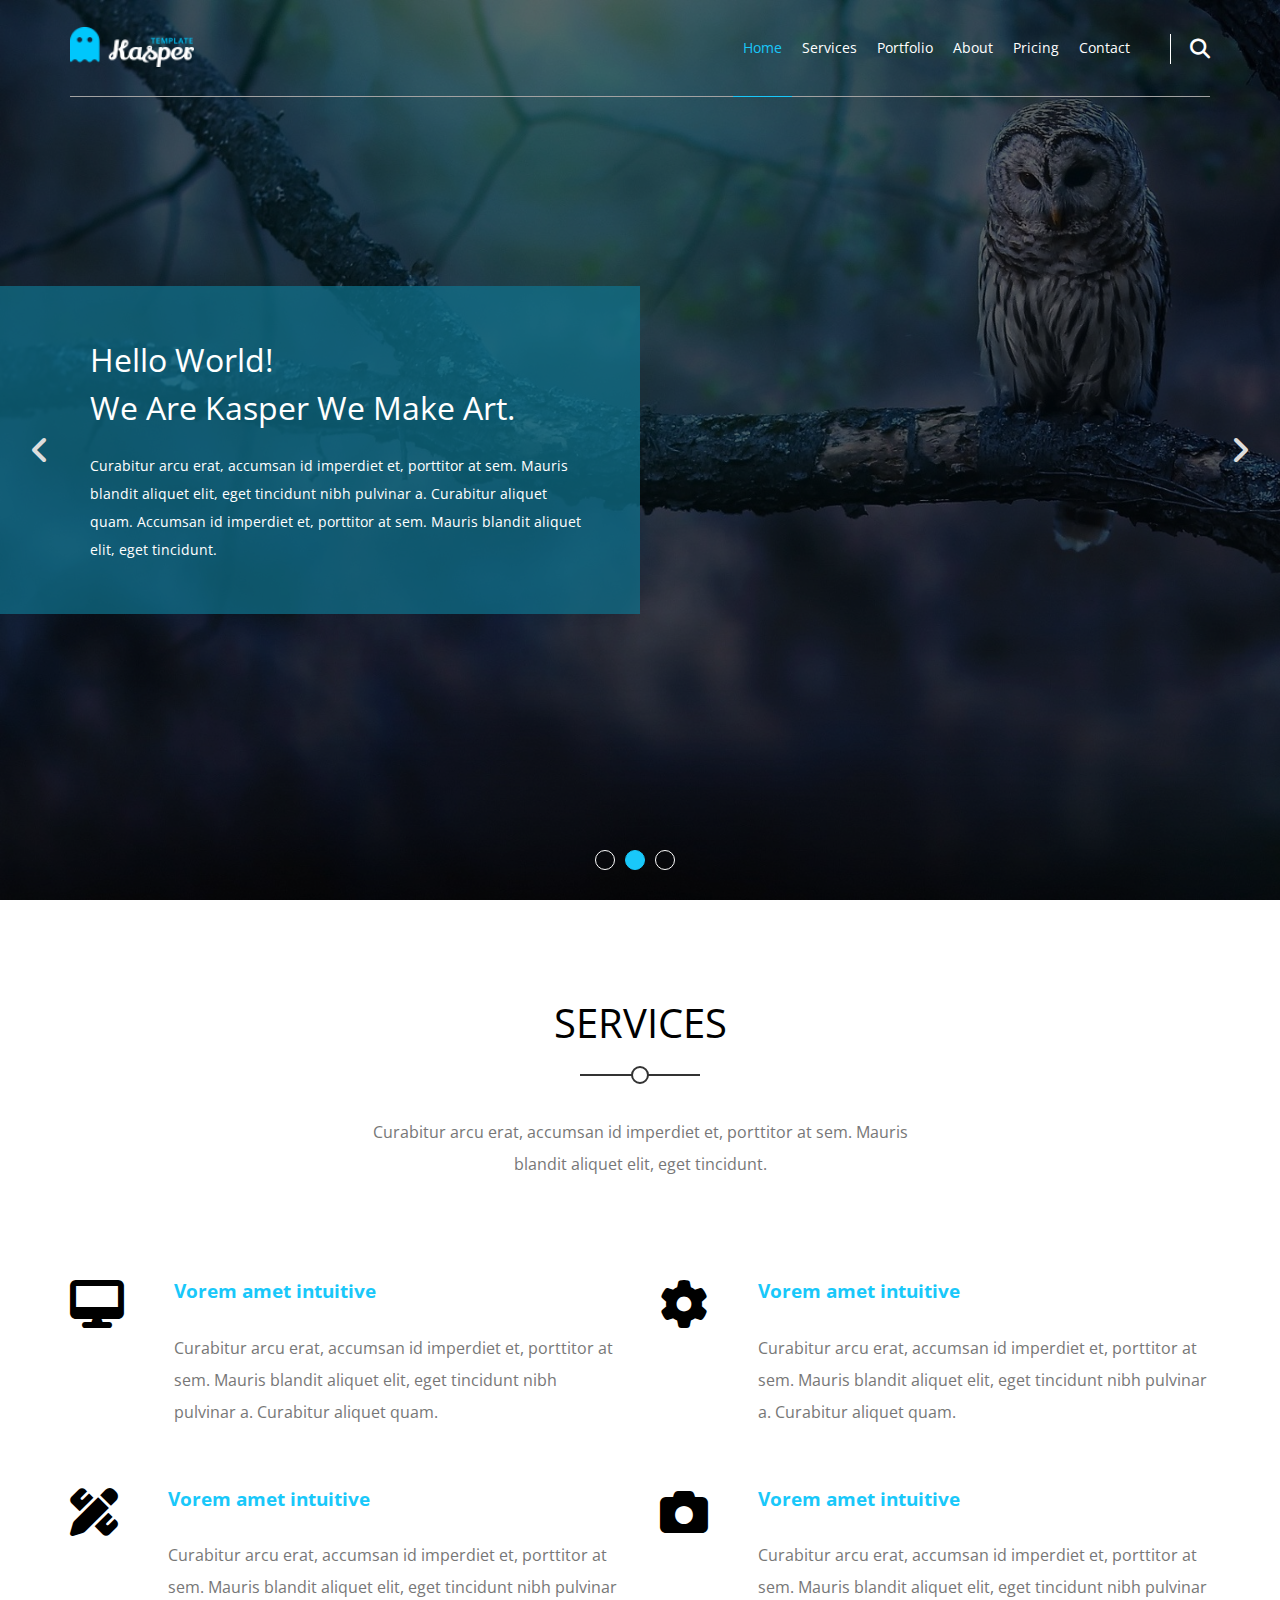
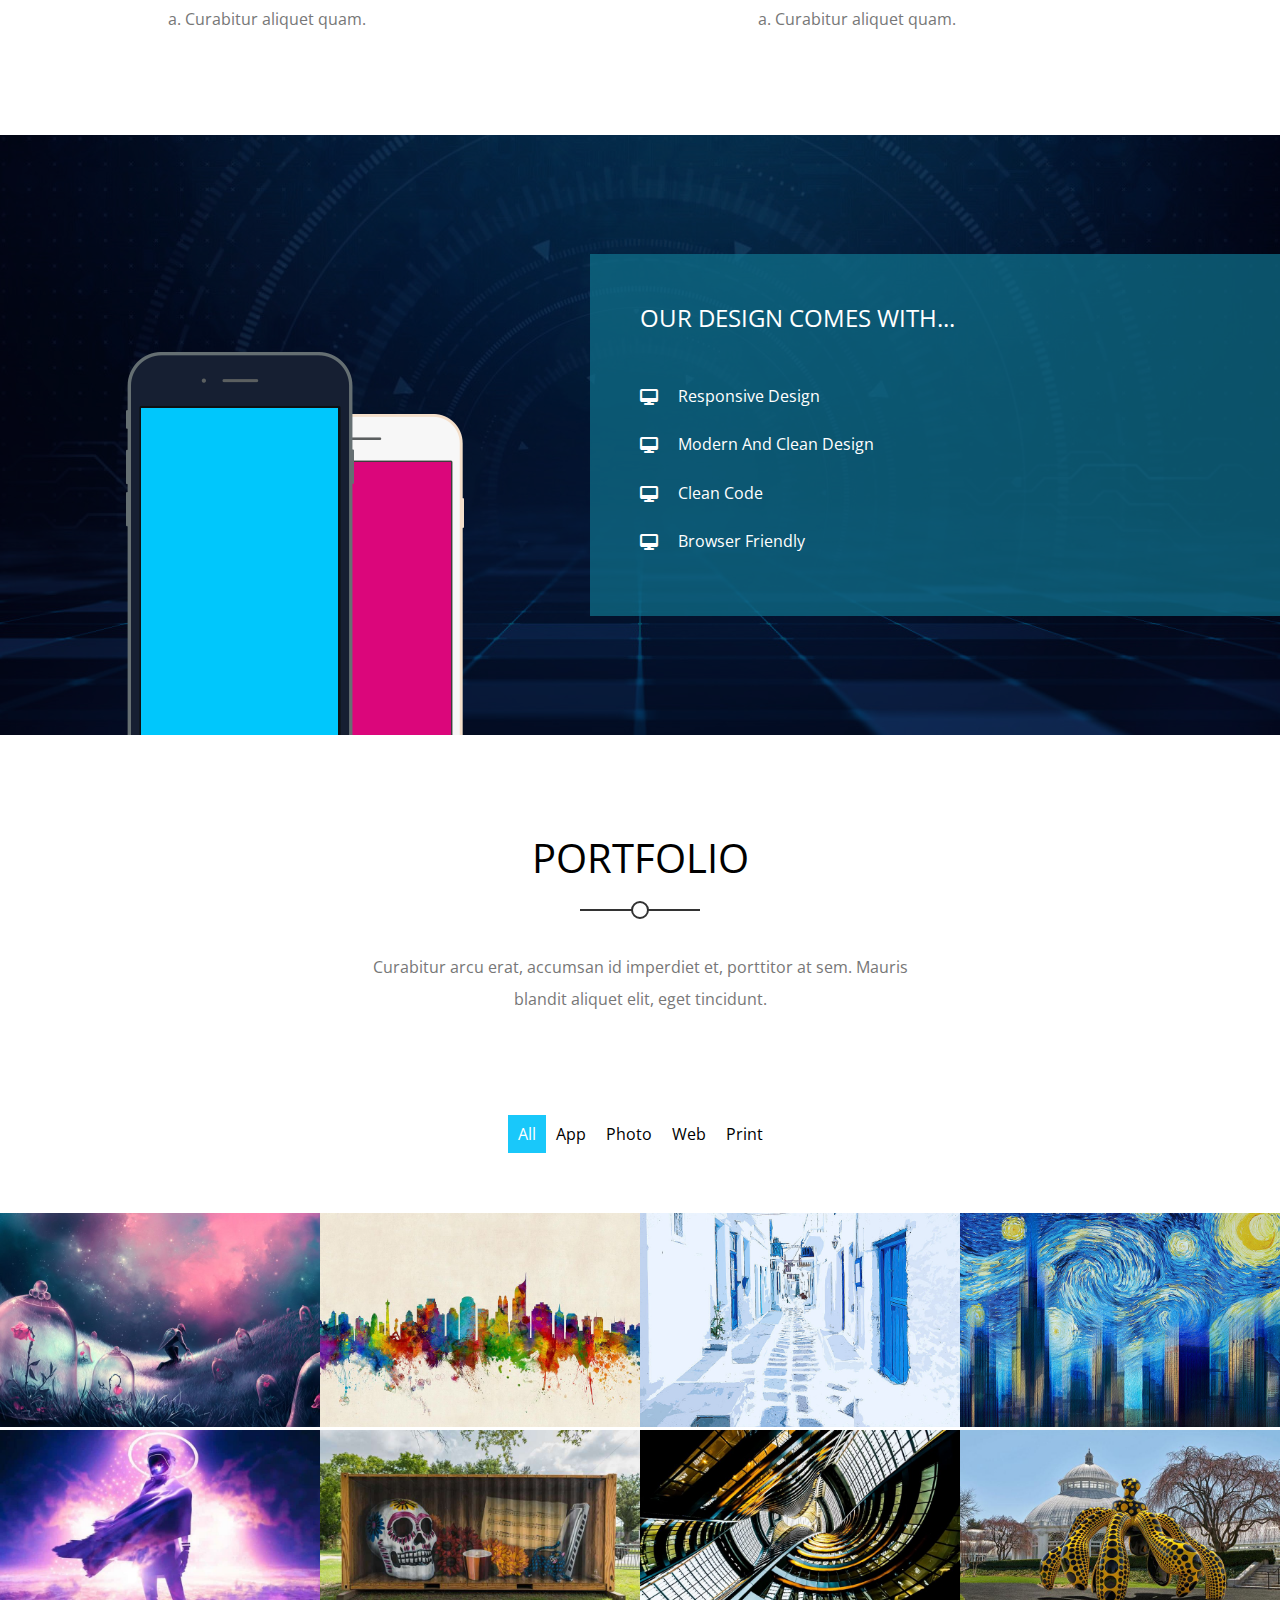
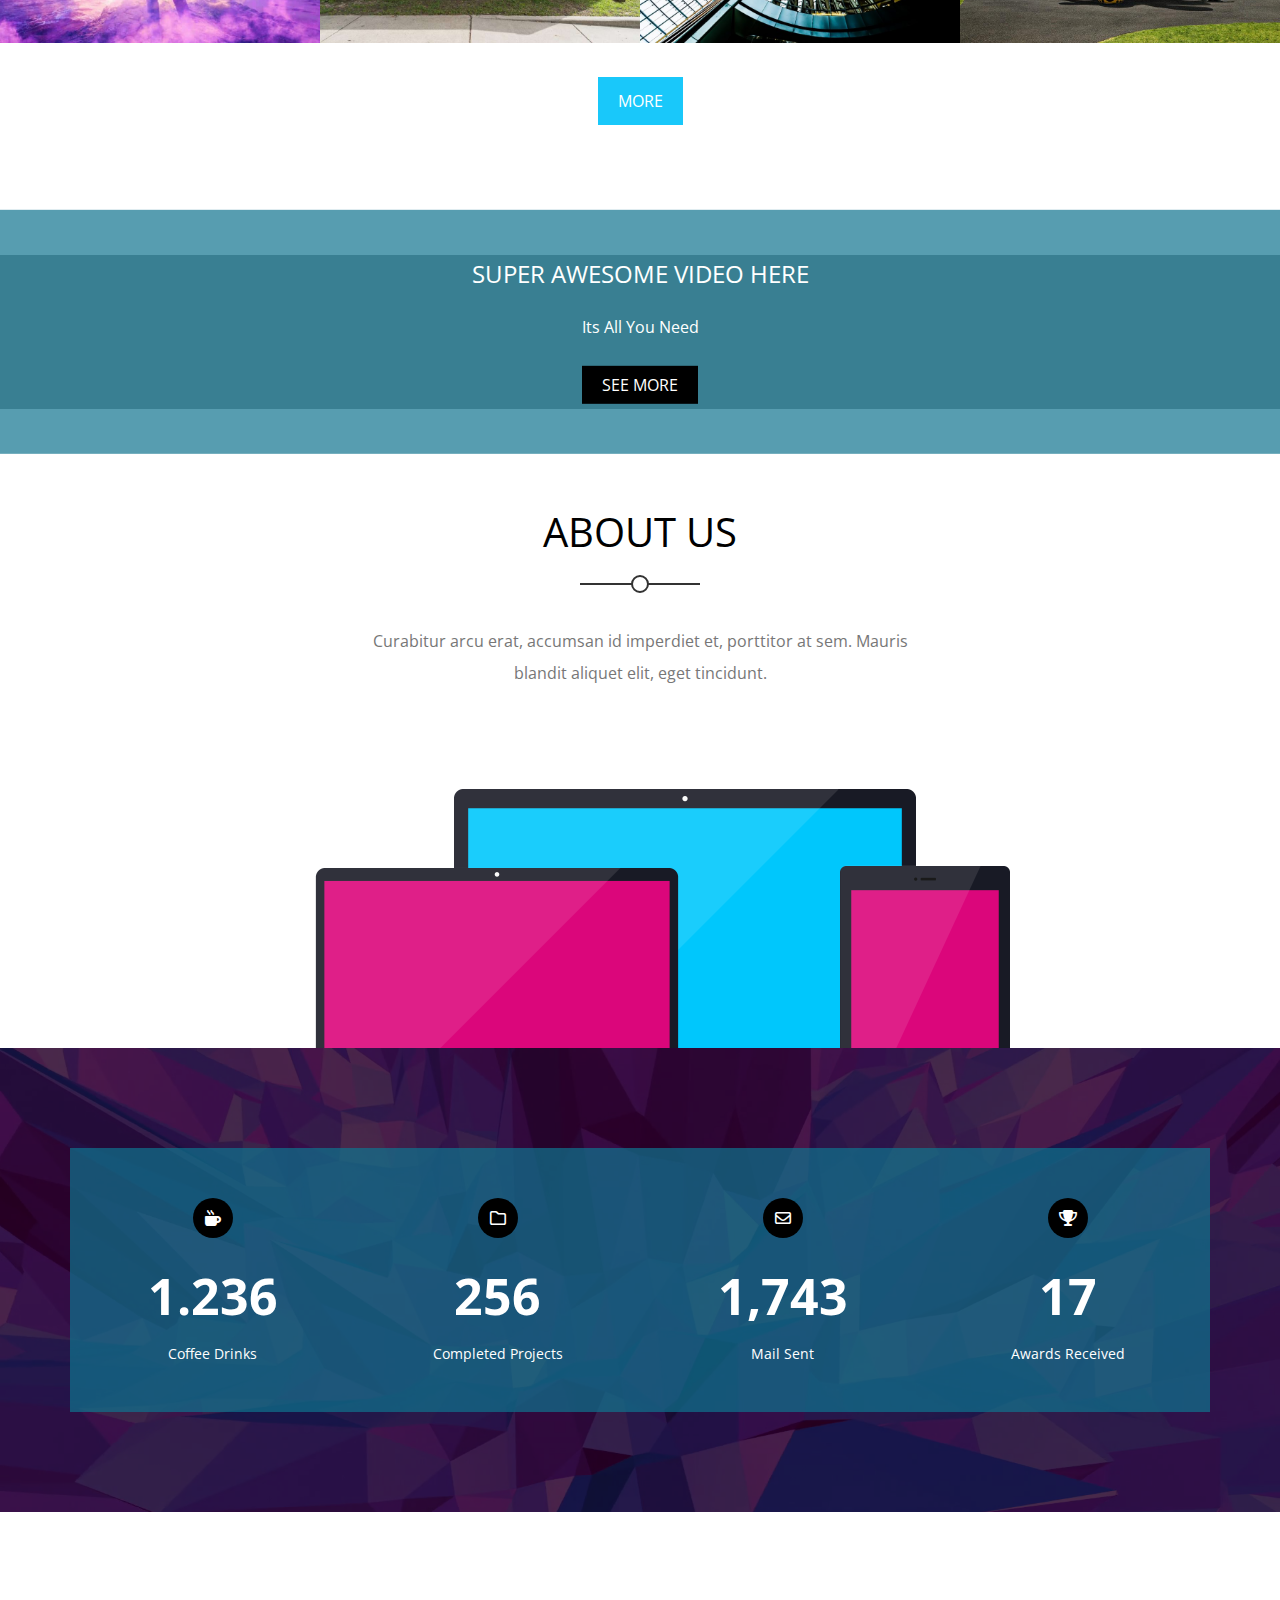
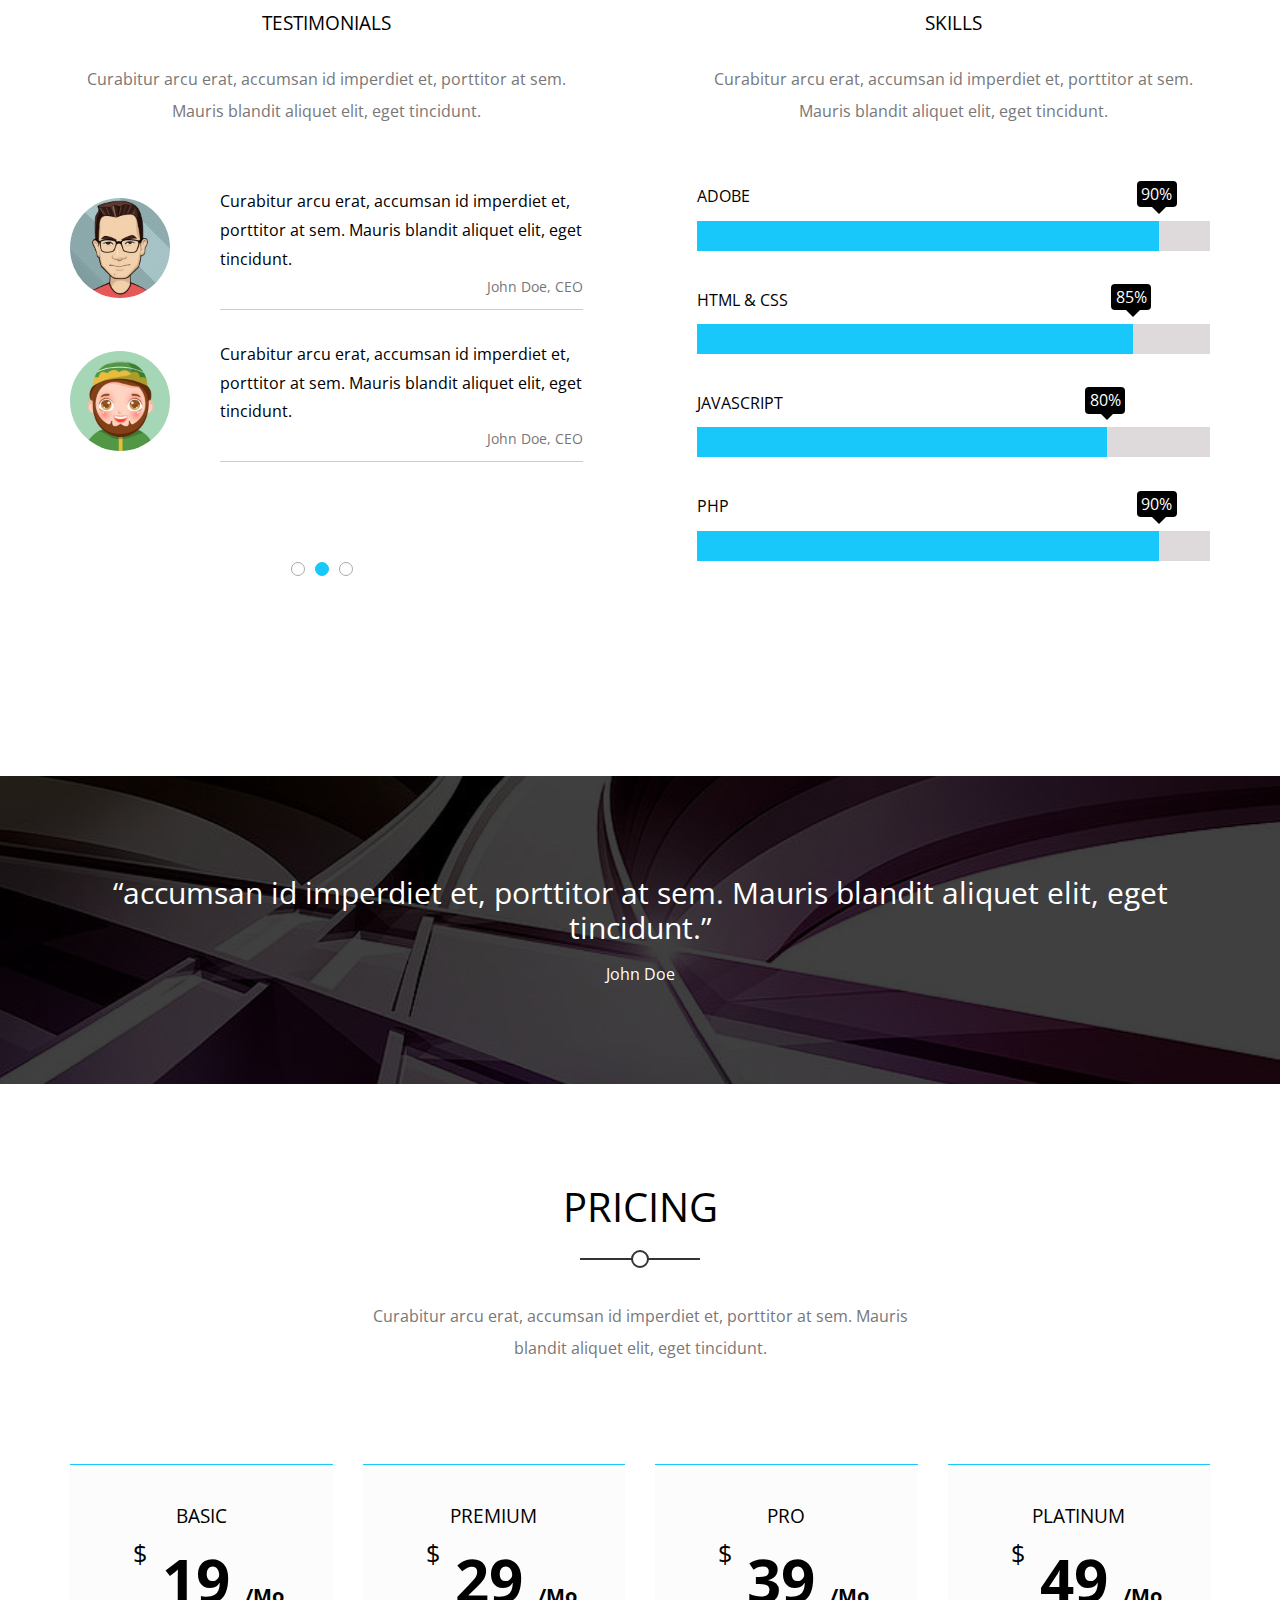
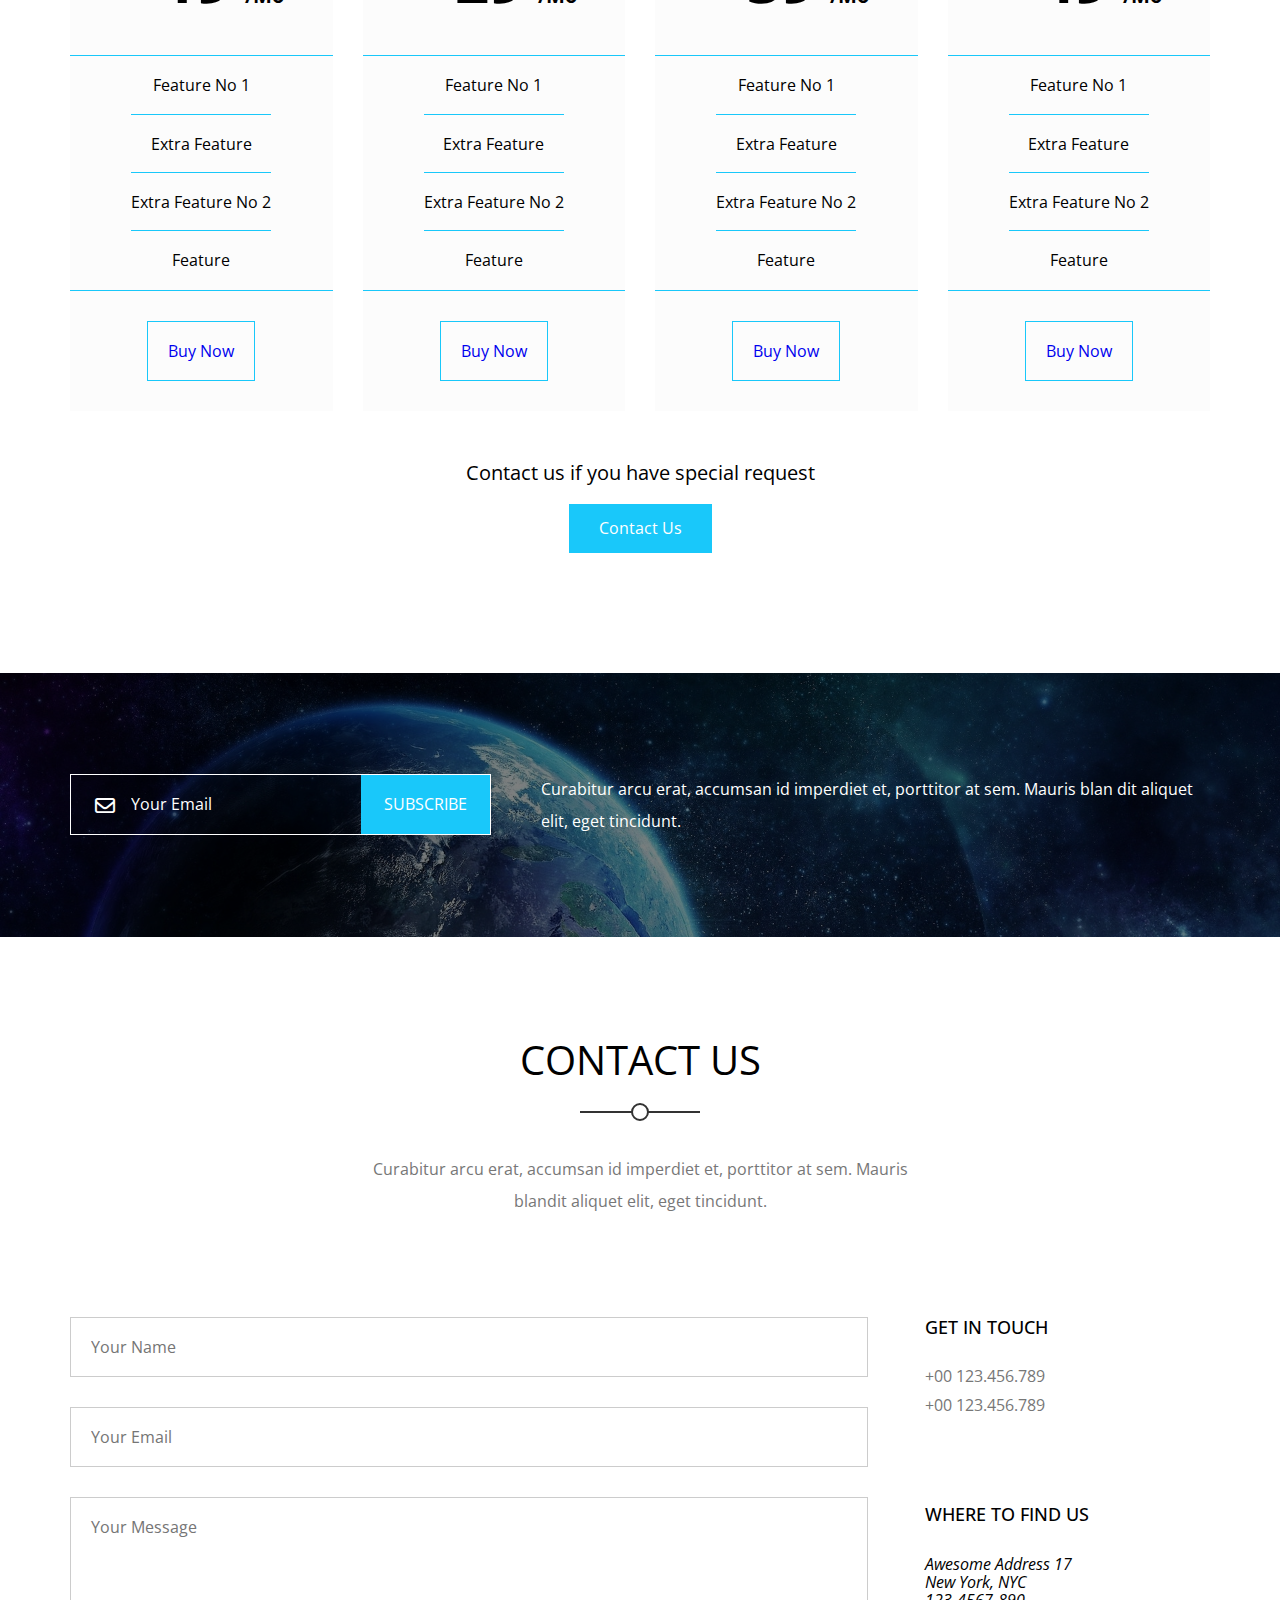
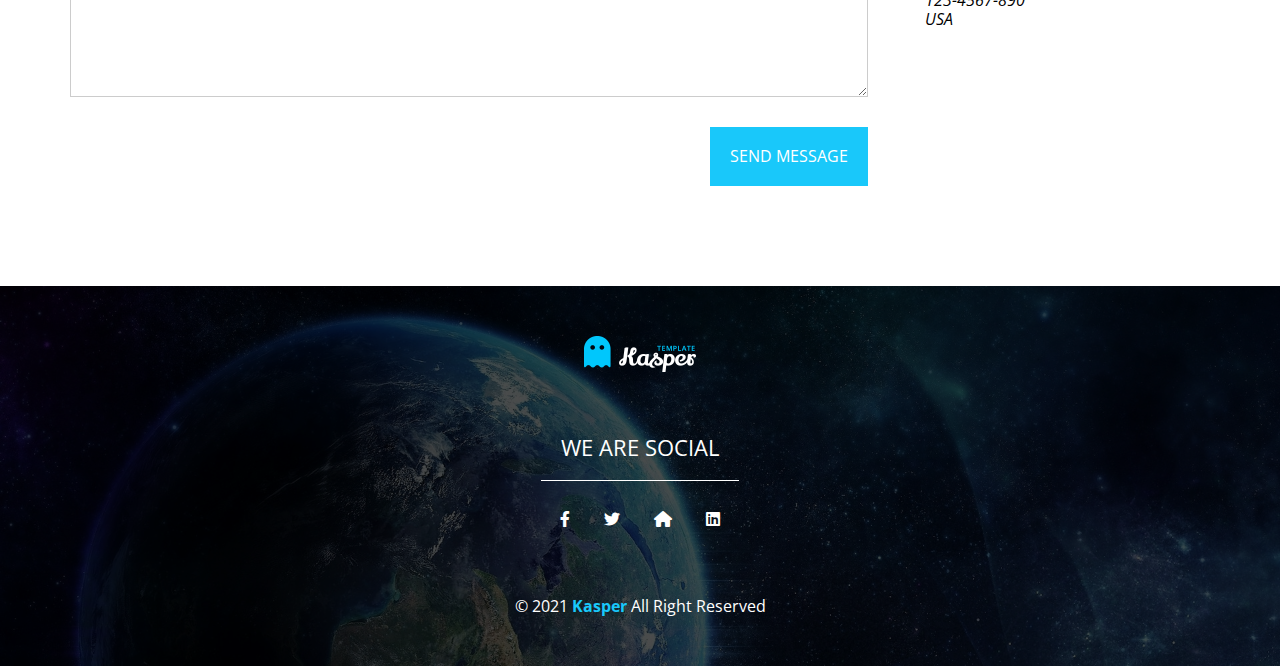
==== commit 87410f06: "changing the header of the address to better sentence" ====
--- a/template-2/index.html
+++ b/template-2/index.html
@@ -502,7 +502,7 @@
                     <h4>Get In Touch</h4>
                     <span class="phone">+00 123.456.789</span>
                     <span class="phone">+00 123.456.789</span>
-                    <h4>Where We Are</h4>
+                    <h4>Where to find us</h4>
                     <address>Awesome Address 17<br />New York, NYC<br />123-4567-890<br />USA</address>
                 </div>
             </div>
@@ -520,7 +520,8 @@
                 <i class="fab fa-twitter"></i>
                 <i class="fas fa-home"></i>
                 <i class="fab fa-linkedin"></i>
-            </div>      
+            </div>  
+
             <p class="copyright">&copy; 2021 <span>Kasper</span> All Right Reserved</p>
         </div>
     </div>
--- a/template-2/css/kasper.css
+++ b/template-2/css/kasper.css
@@ -169,6 +169,14 @@
     color: var(--main-color);
     border-bottom: 1px solid var(--main-color);
 }
+header nav .form {
+    width: 40px;
+    height: 30px;  
+    position: relative;
+    margin-left: 30px;
+    border-left: 1px solid white;
+}
+
 header nav .form i {
     color: white;
     position: absolute;
@@ -233,11 +241,6 @@
     font-size: 14px;
     line-height: 2;
 }
-@media (max-width: 767px) {
-    .form{
-        margin-left: 20px;
-    }
-}
 .landing .change-background {
     position: absolute;
     top: 50%;
@@ -264,13 +267,12 @@
     bottom: 30px;
     display: flex;
 }
-landing .bullets li {
+.landing .bullets li {
     width: 20px;
     height: 20px;
     border: 1px solid white;
     border-radius: 50%;
     margin-right: 10px;
-
 }
 .landing .bullets li.active {
     background-color: var(--main-color);
@@ -475,6 +477,7 @@
 .video video {
     width: 100%;
 }.video .text {
+    width: 100%;
     position: absolute;
     top: 50%;
     transform: translateY(-50%);
@@ -971,15 +974,47 @@
     }    
 }  
 /* End Contact */
-
-
-
-
-
-
-
-
-
-
-
-
+/* Start Footer */
+.footer {
+    padding-top: calc(var(--section-padding) / 2);
+    padding-bottom: calc(var(--section-padding) / 2);
+    background-image: url("../images/subscribe.jpg");
+    background-size: cover;
+    position: relative;
+    color: white;
+    text-align: center;
+}
+.footer::before {
+    content: "";
+    position: absolute;
+    left: 0;
+    top: 0;
+    width: 100%;
+    height: 100%;
+    background-color: rgb(0 0 0 / 70%);
+}
+.footer .container {
+    position: relative;
+}
+.footer img {
+    margin-bottom: 20px;
+}
+.footer p:not(.copyright) {
+    text-transform: uppercase;
+    padding: 20px;
+    border-bottom: 1px solid white;
+    font-size: 22px;
+    width: fit-content;
+    margin: 20px auto;
+}
+.footer .social-icons i {
+    padding: 10px 15px;
+}
+.footer .copyright {
+    margin-top: 60px;
+}  
+.footer .copyright span {
+    font-weight: bold;
+    color: var(--main-color);
+}
+/* End Footer */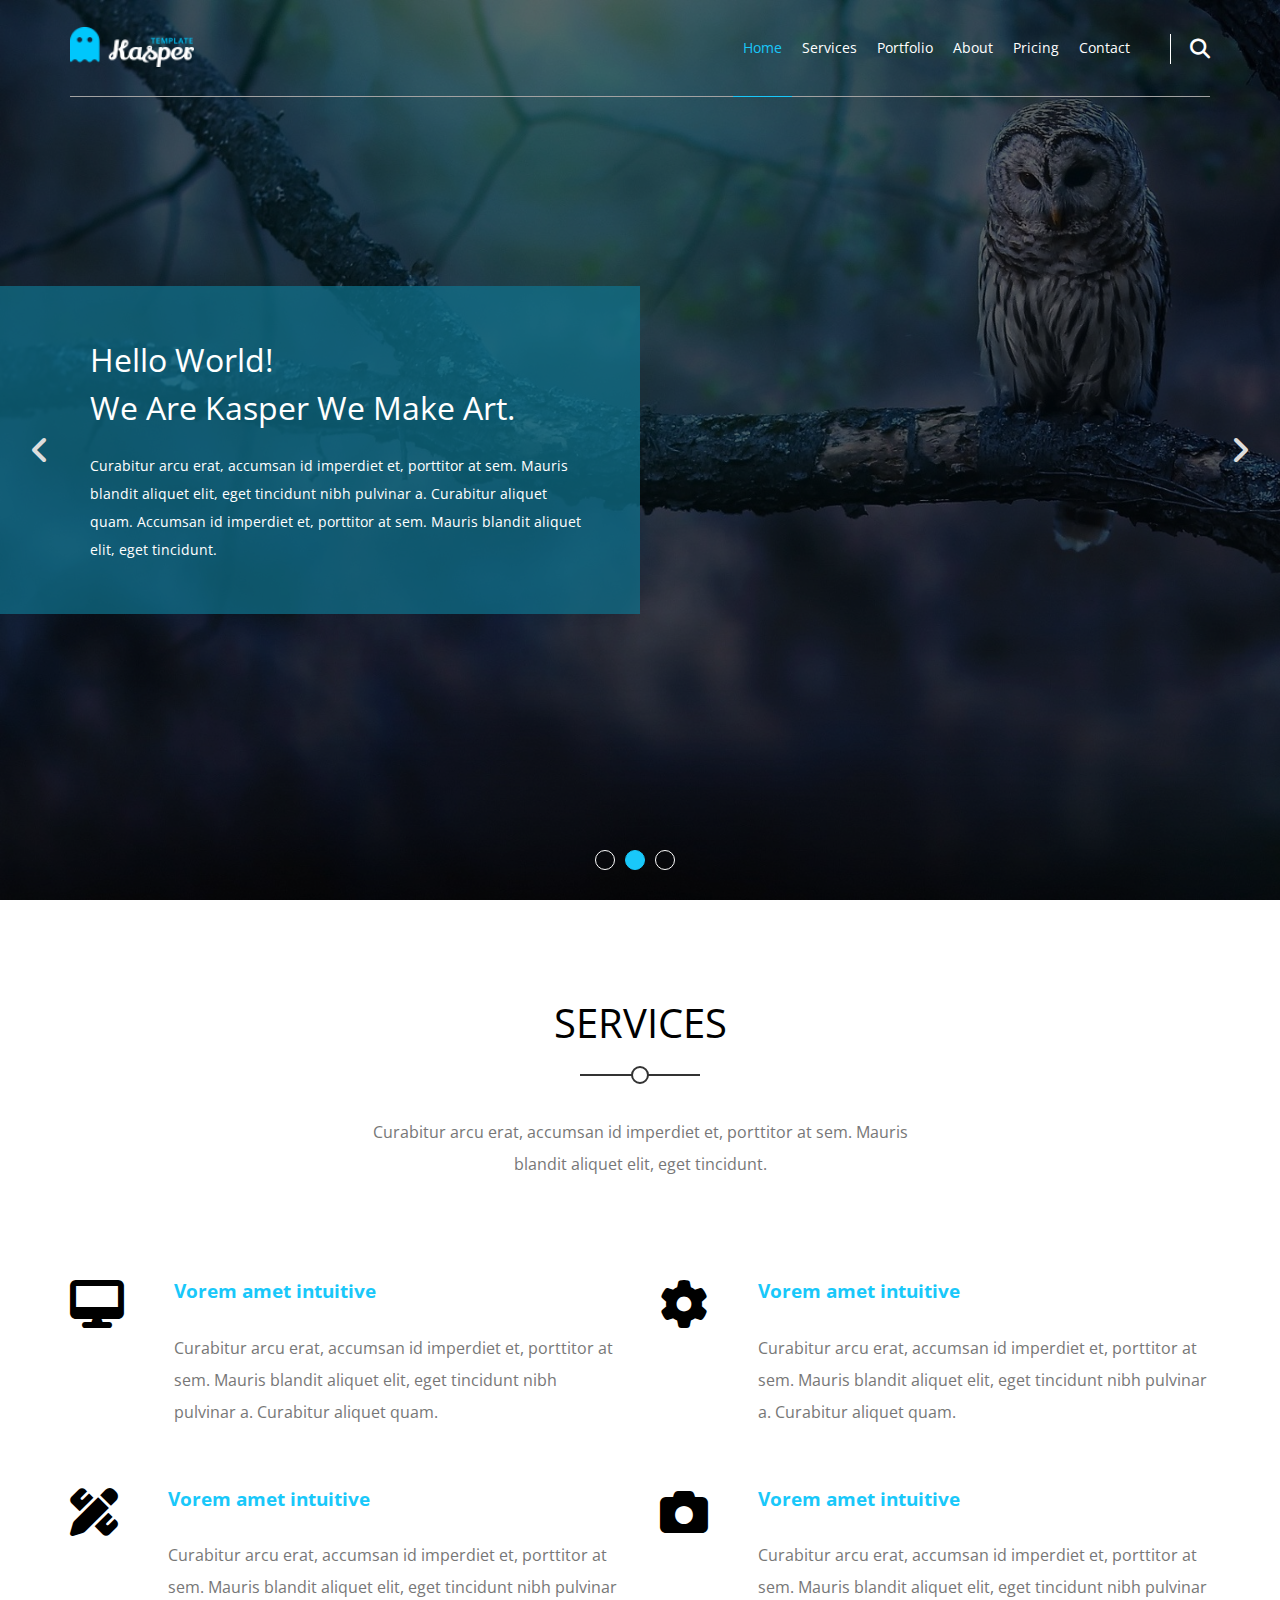
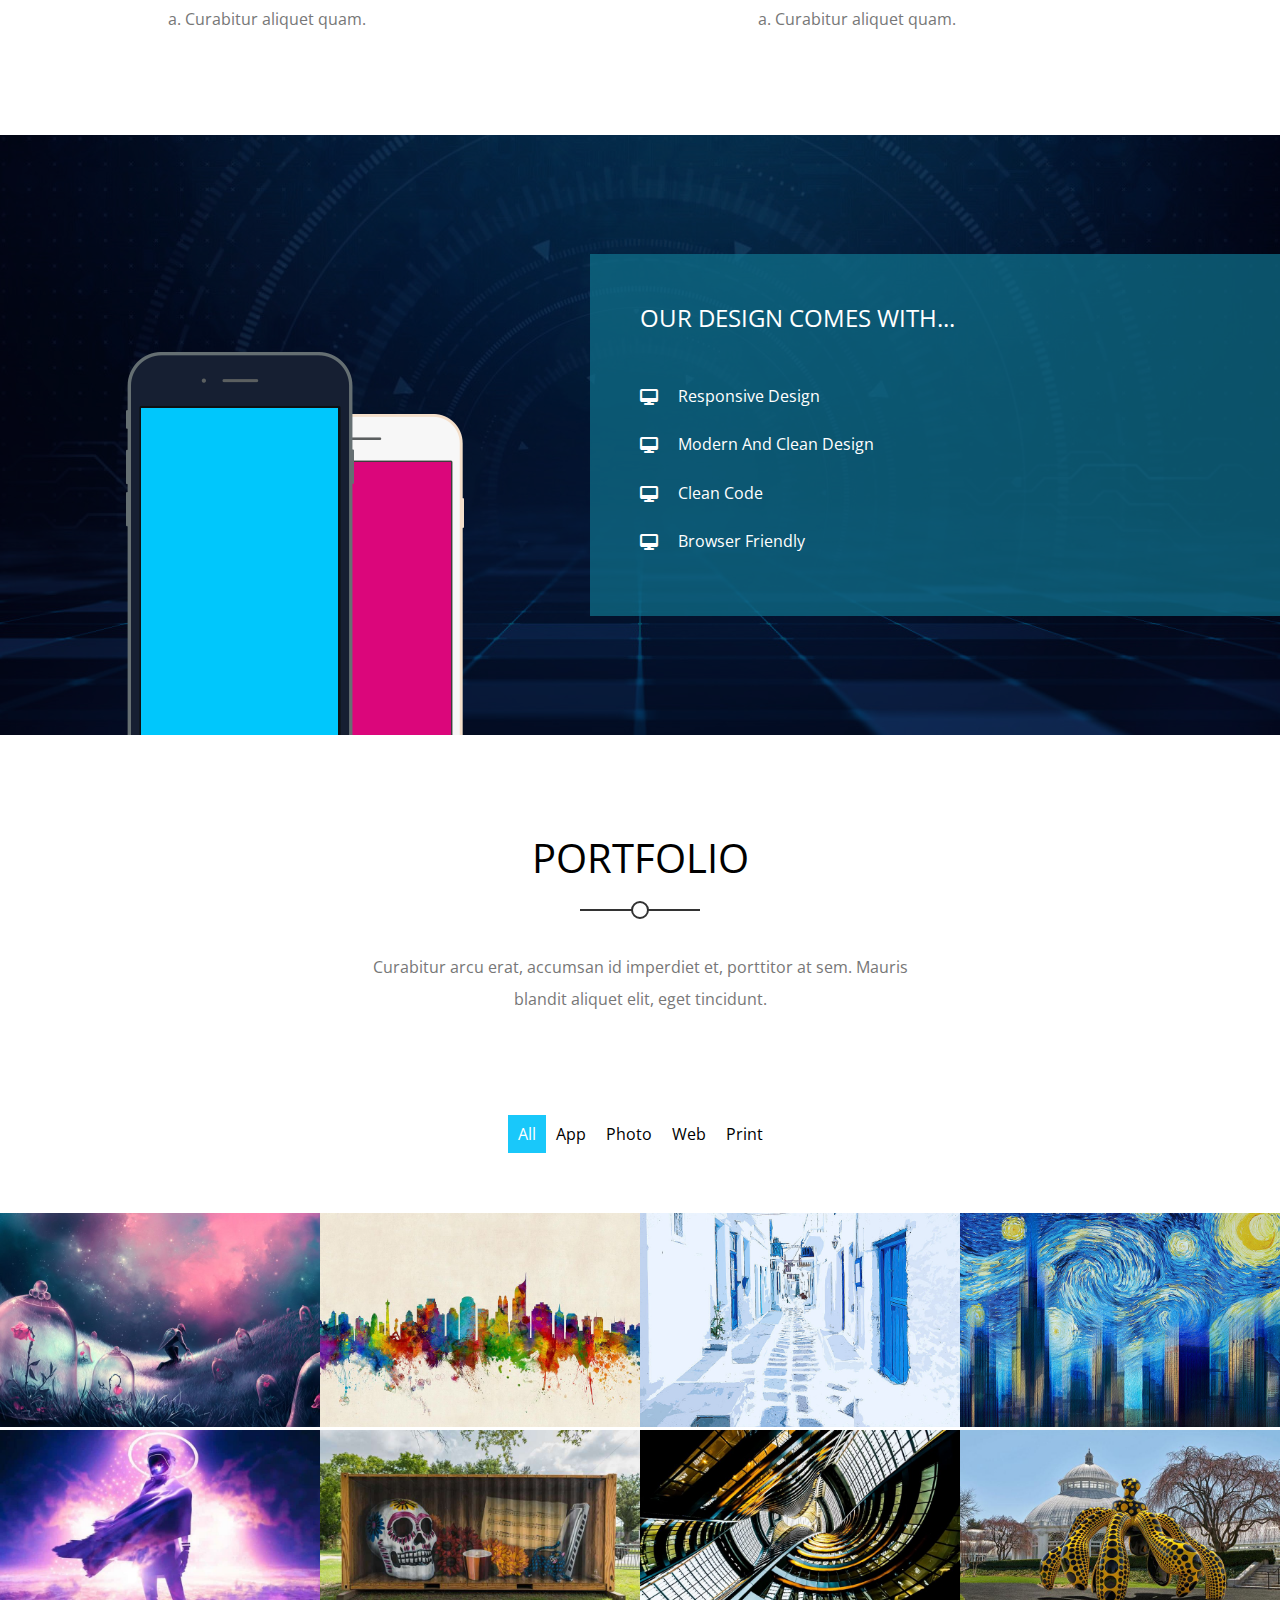
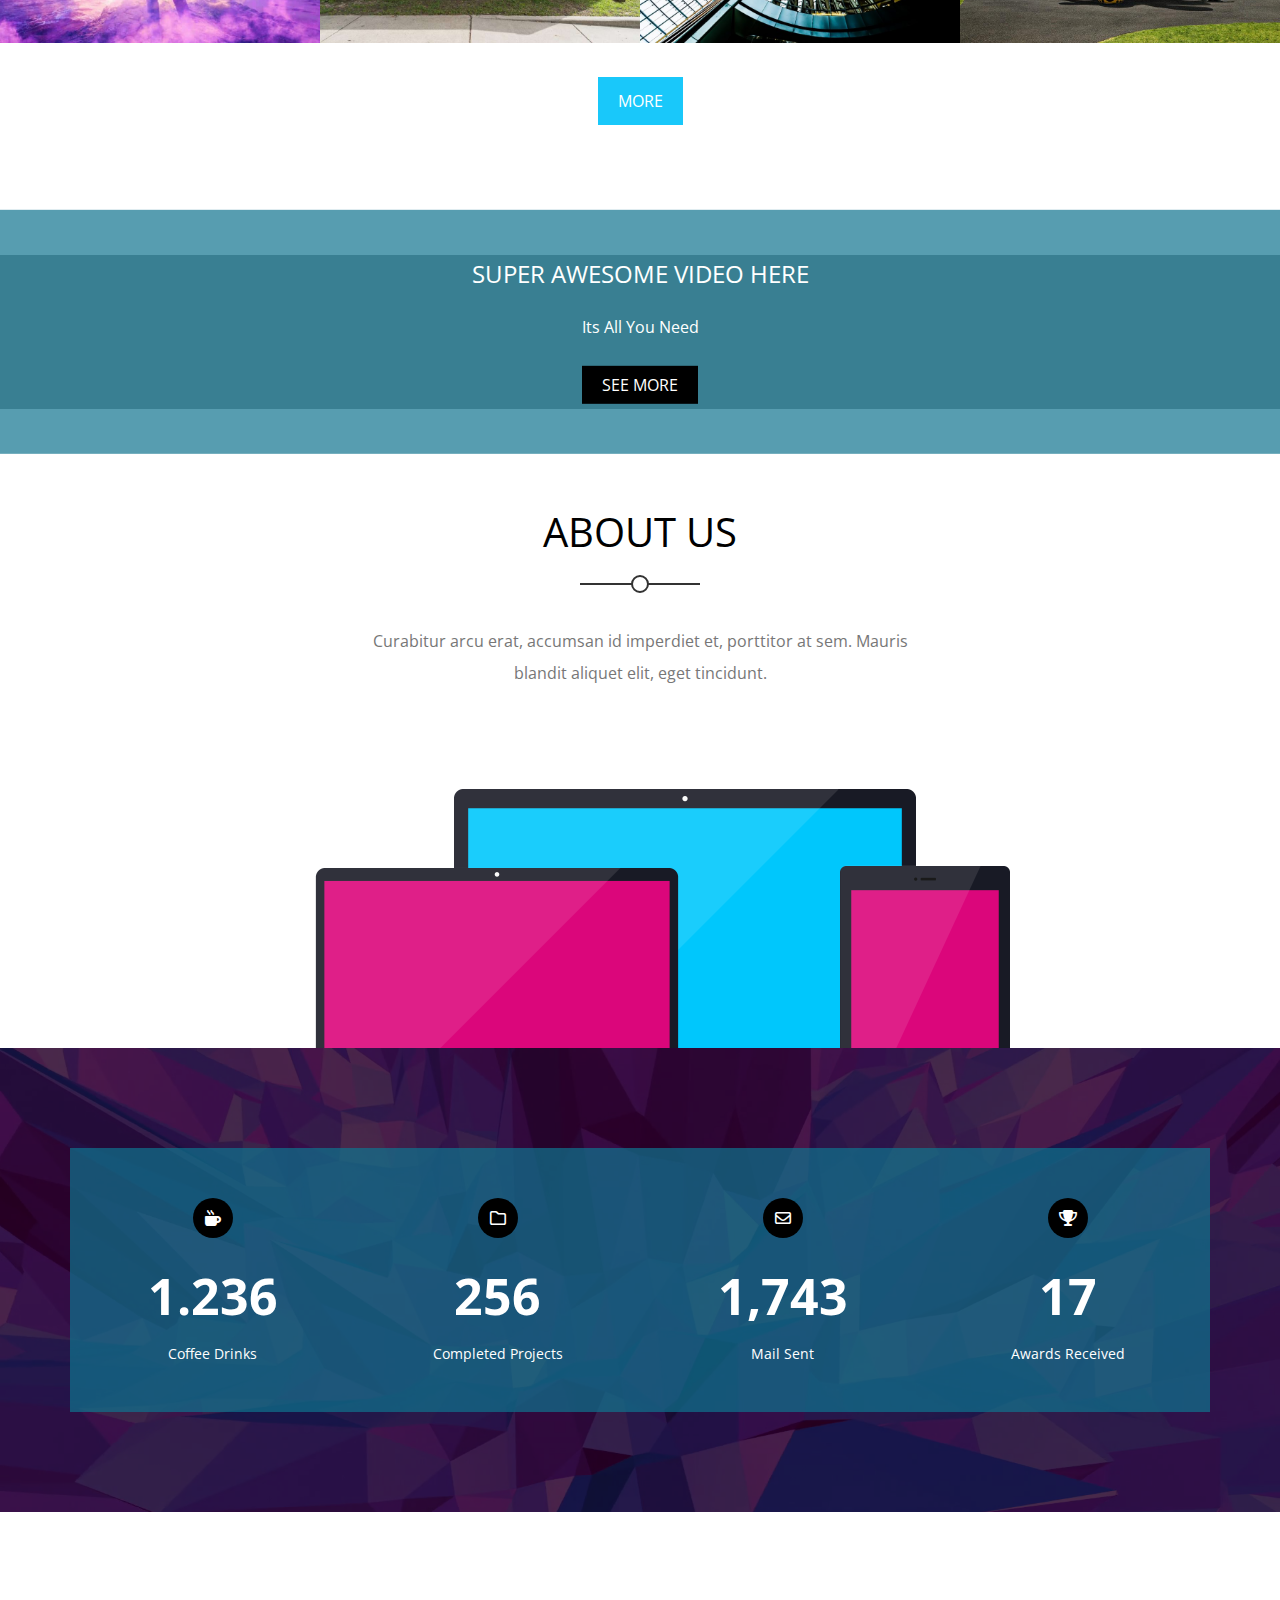
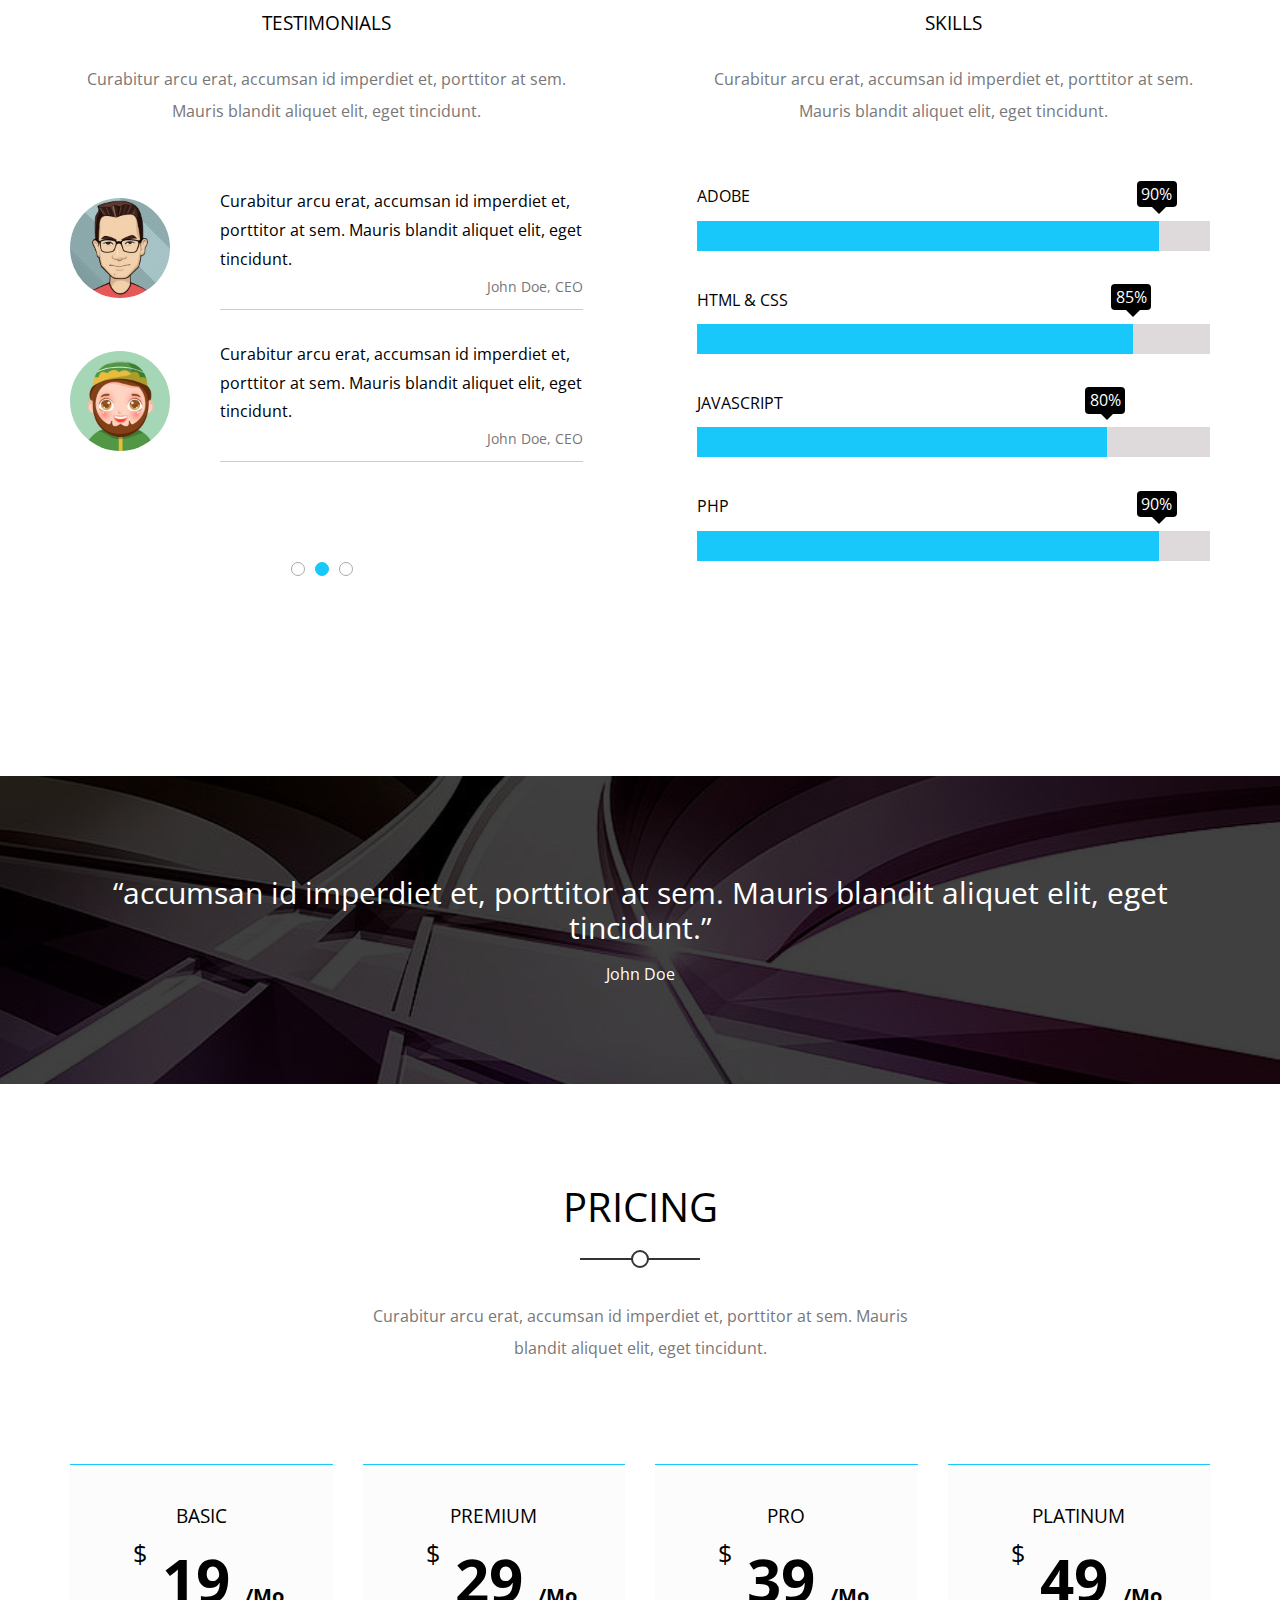
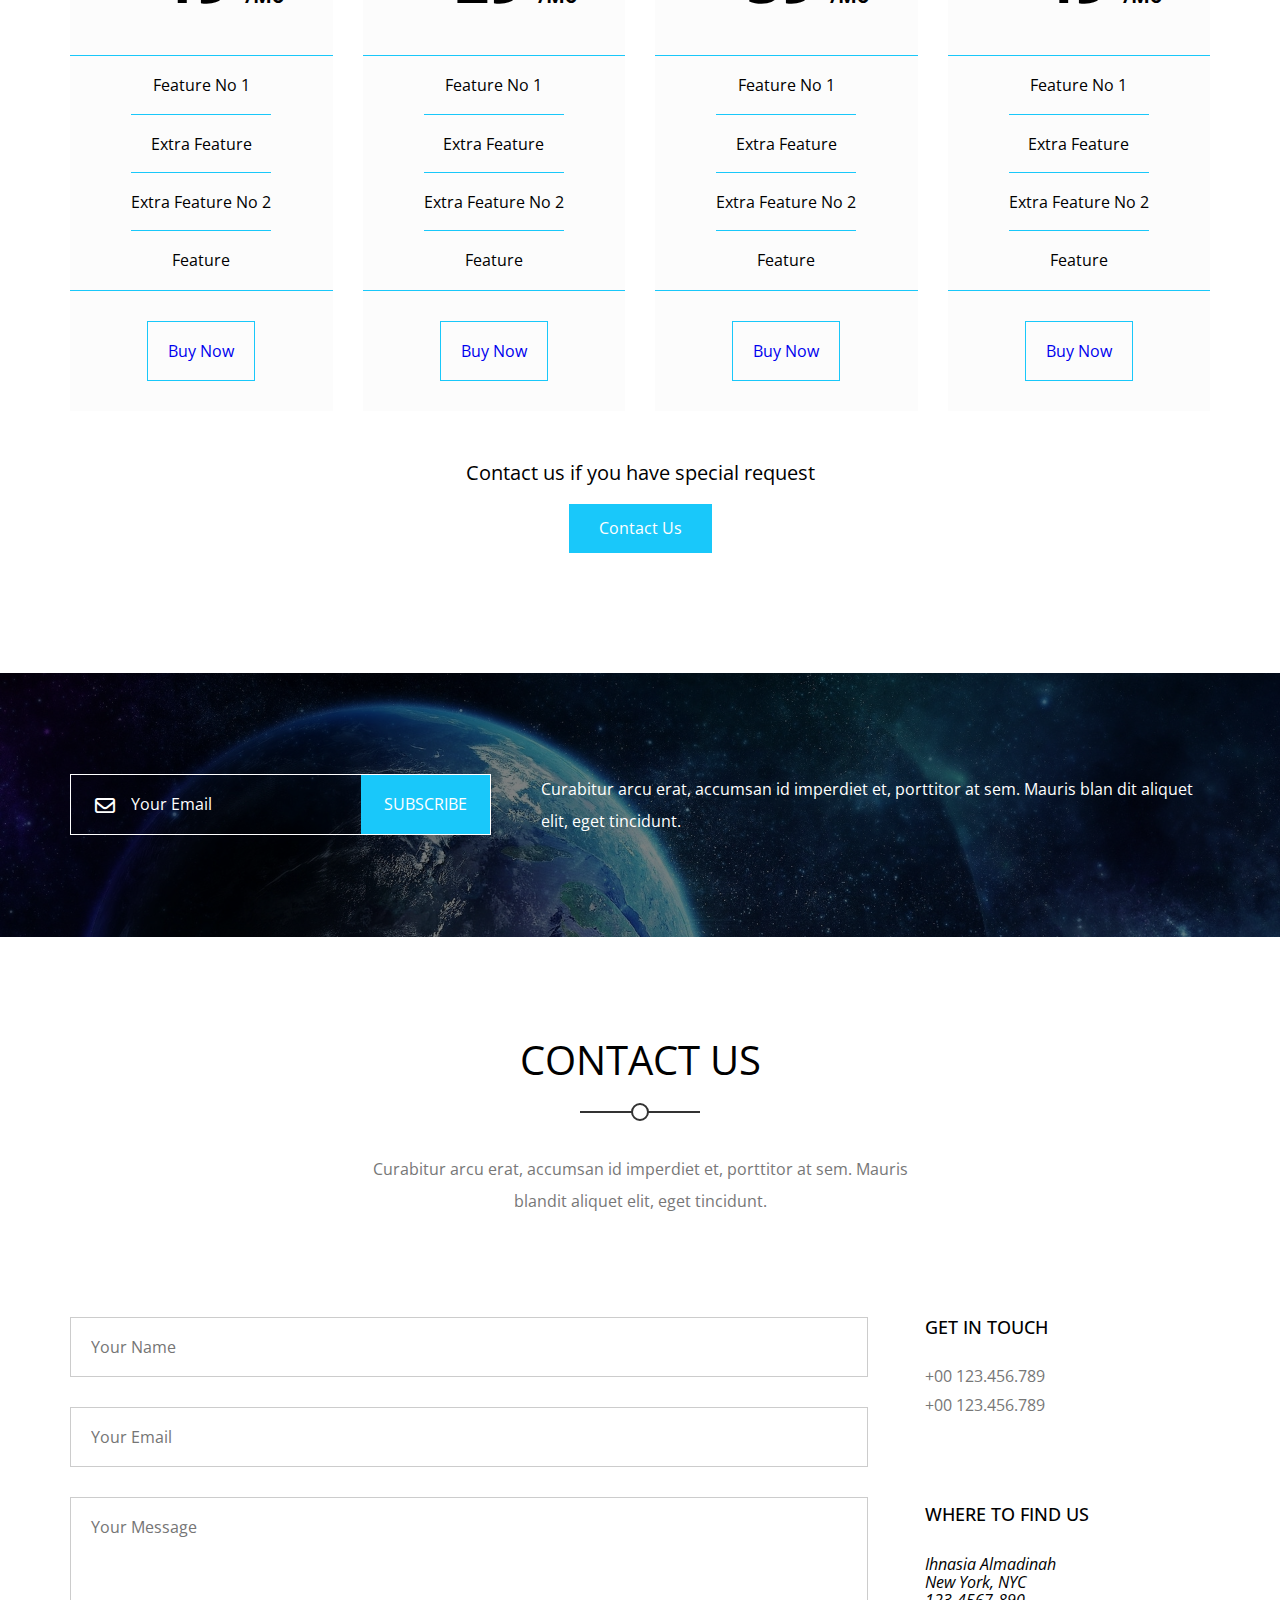
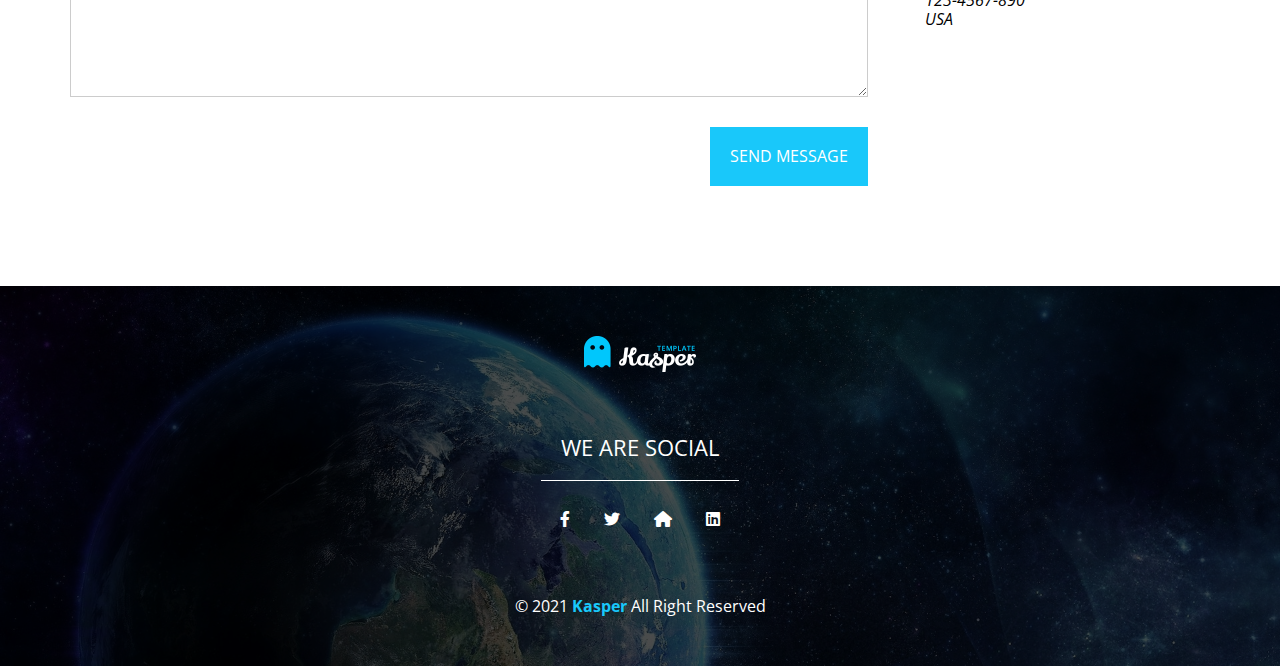
==== commit 80edf4fd: "changing the locatio to my city" ====
--- a/template-2/index.html
+++ b/template-2/index.html
@@ -503,7 +503,7 @@
                     <span class="phone">+00 123.456.789</span>
                     <span class="phone">+00 123.456.789</span>
                     <h4>Where to find us</h4>
-                    <address>Awesome Address 17<br />New York, NYC<br />123-4567-890<br />USA</address>
+                    <address>Ihnasia Almadinah<br />New York, NYC<br />123-4567-890<br />USA</address>
                 </div>
             </div>
         </div>
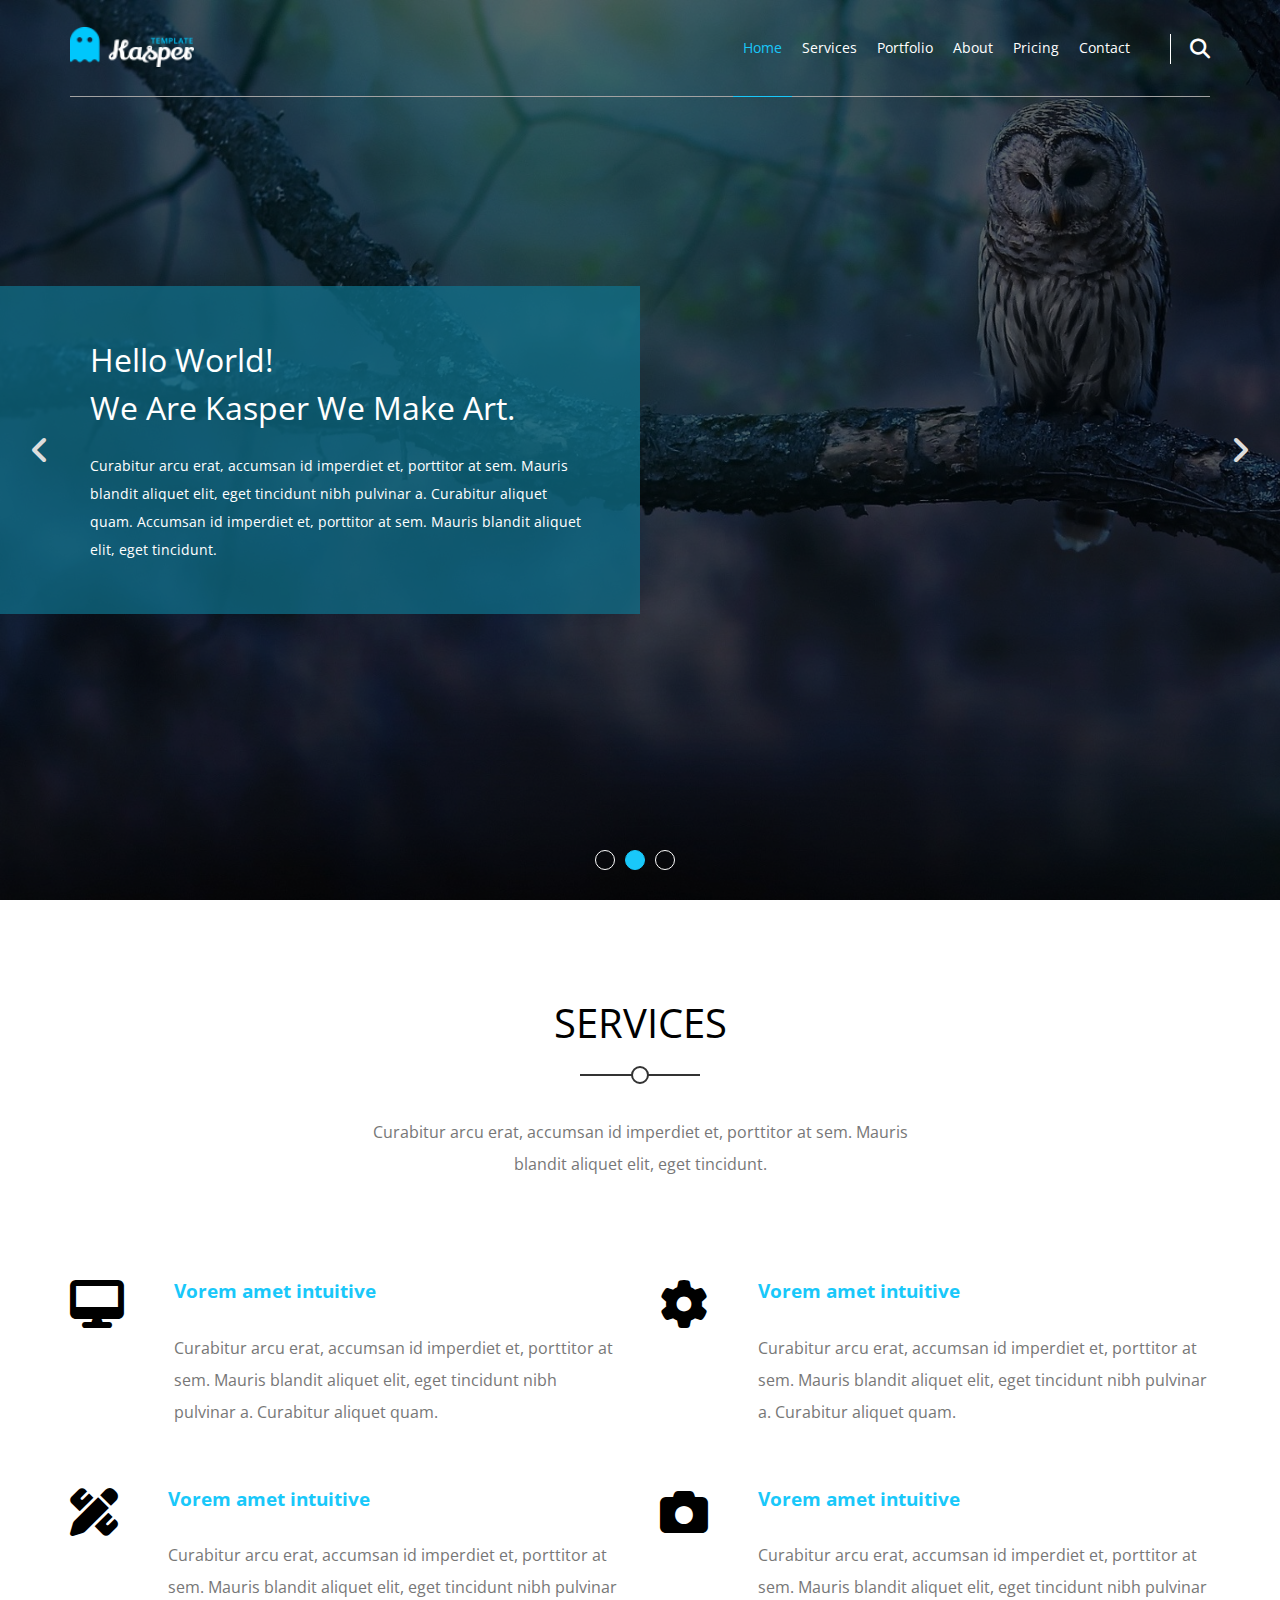
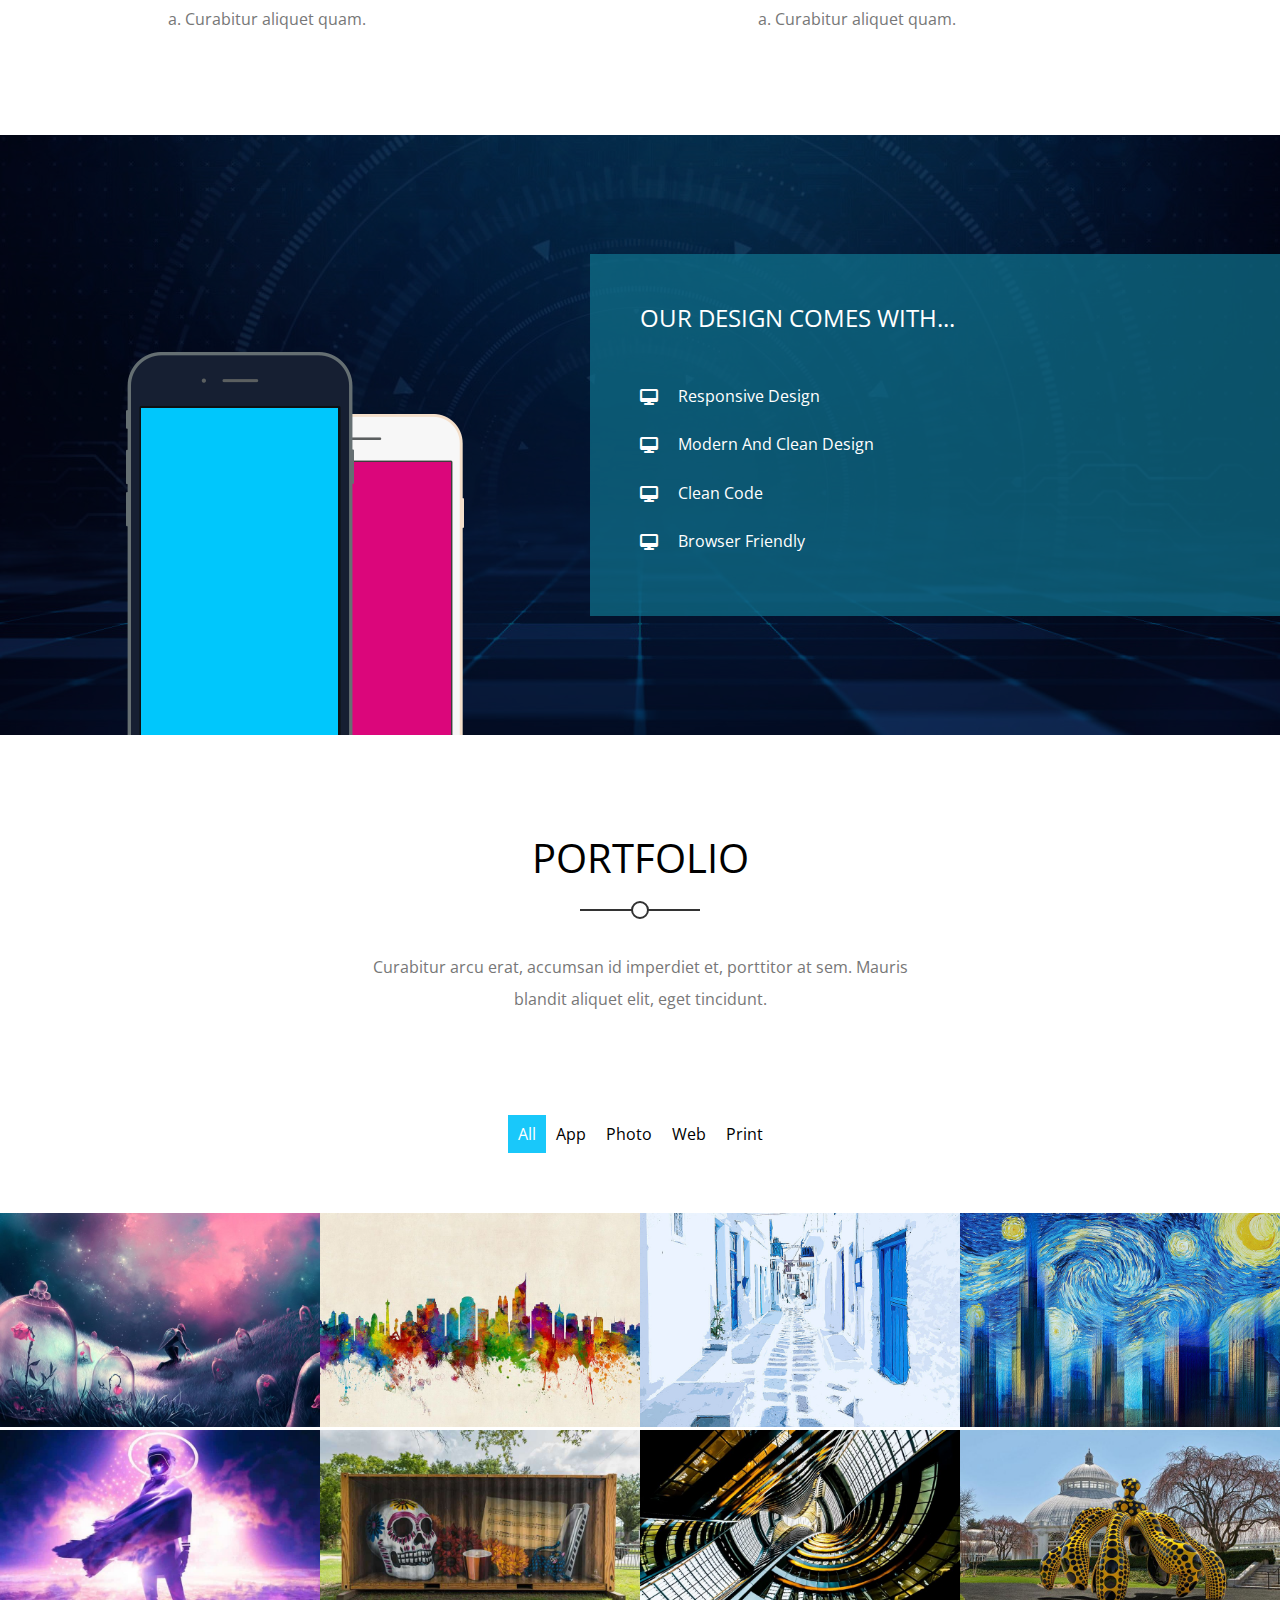
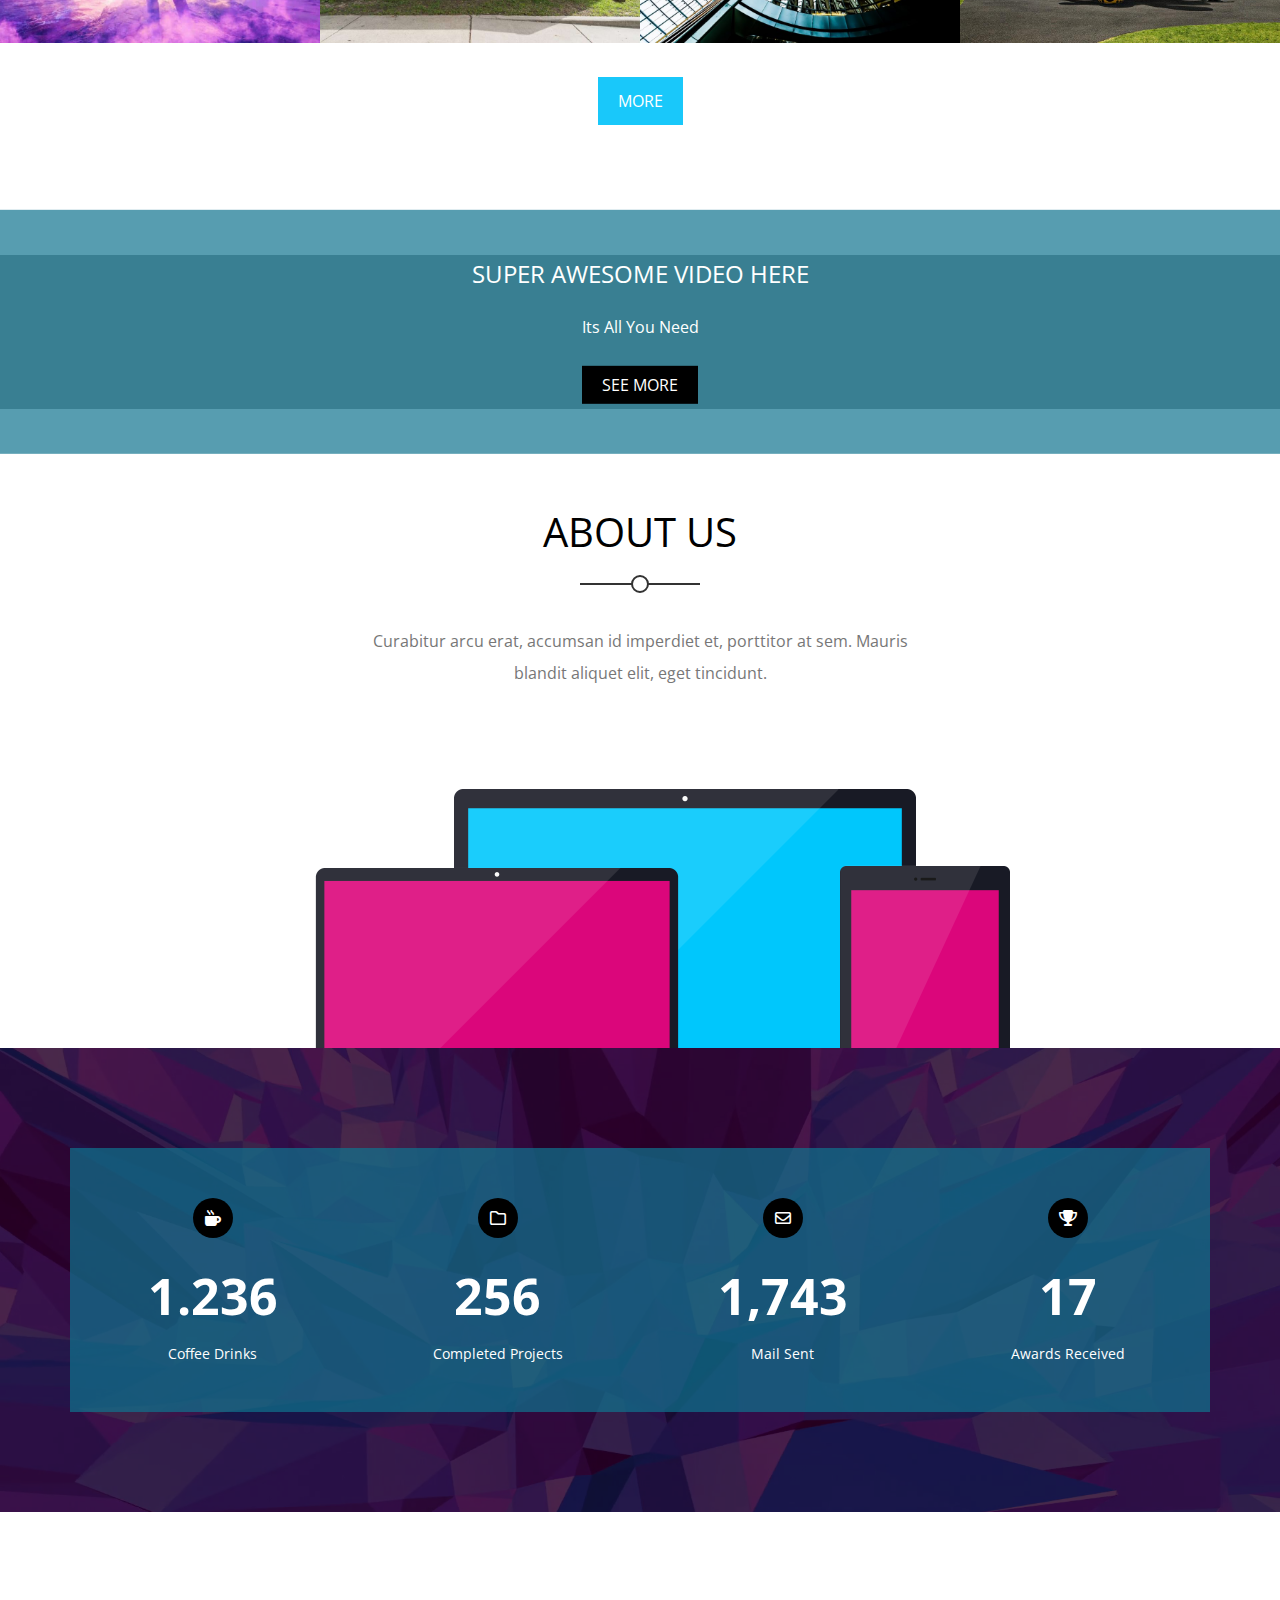
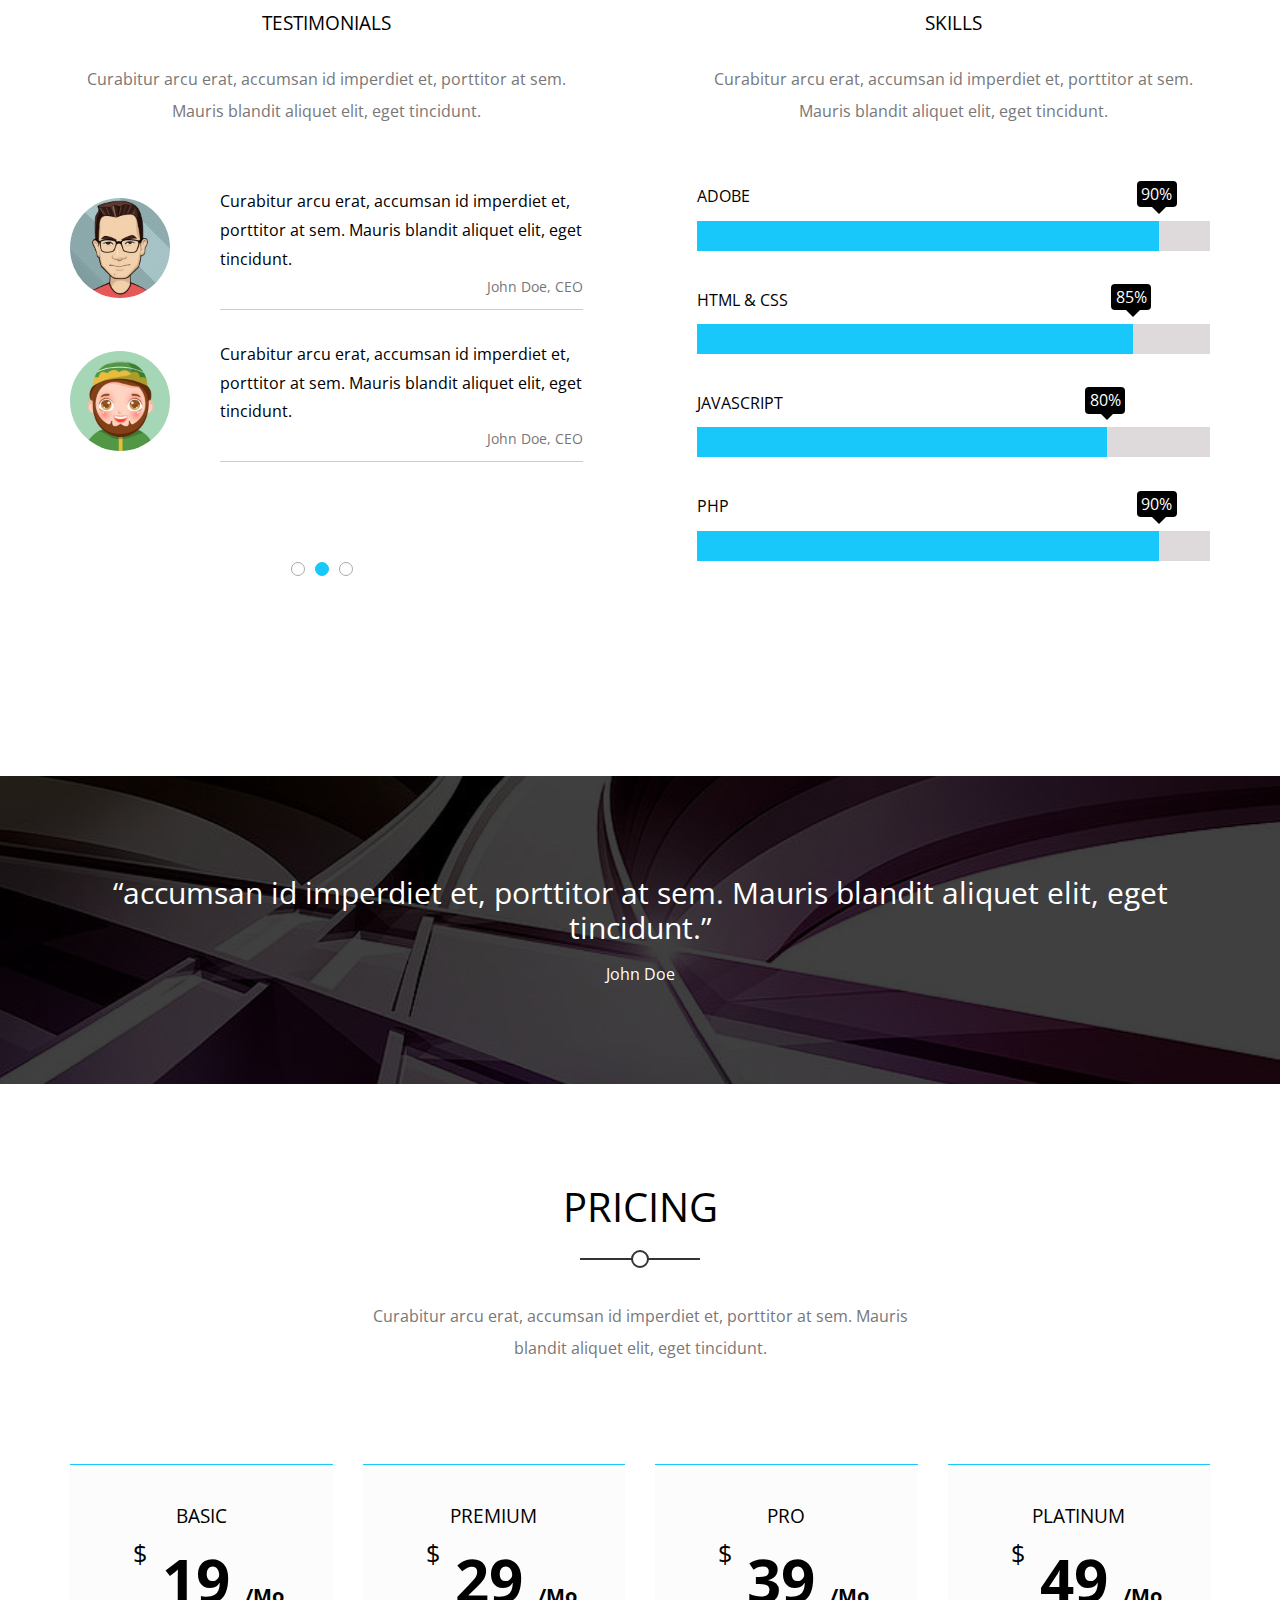
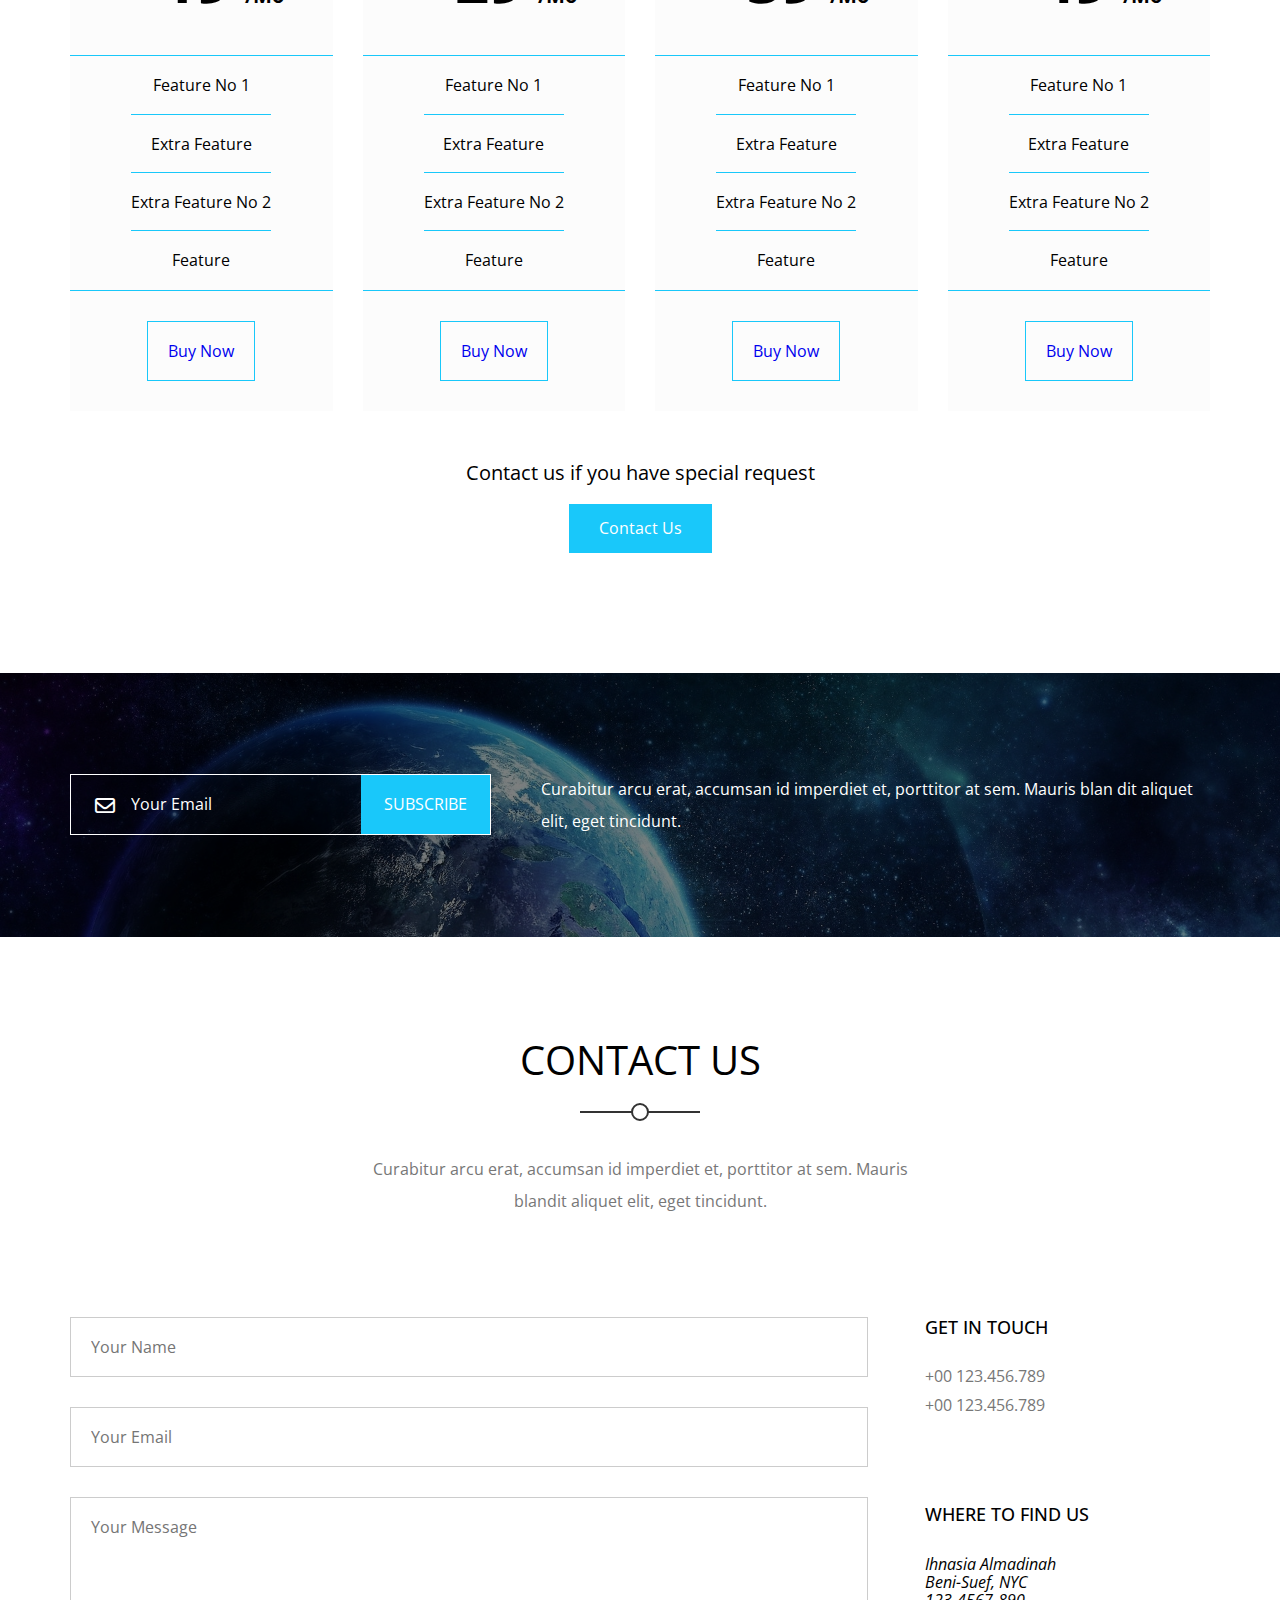
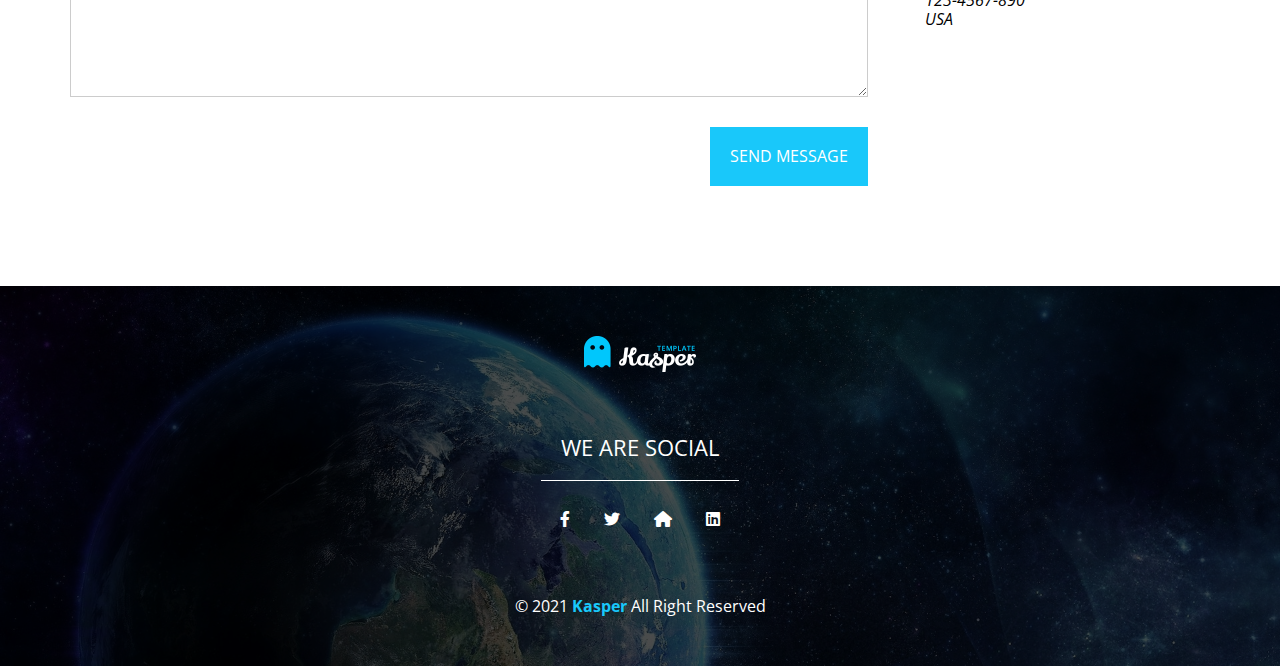
==== commit 160c9361: "and the state to my guvarentee" ====
--- a/template-2/index.html
+++ b/template-2/index.html
@@ -503,7 +503,7 @@
                     <span class="phone">+00 123.456.789</span>
                     <span class="phone">+00 123.456.789</span>
                     <h4>Where to find us</h4>
-                    <address>Ihnasia Almadinah<br />New York, NYC<br />123-4567-890<br />USA</address>
+                    <address>Ihnasia Almadinah<br />Beni-Suef, NYC<br />123-4567-890<br />USA</address>
                 </div>
             </div>
         </div>
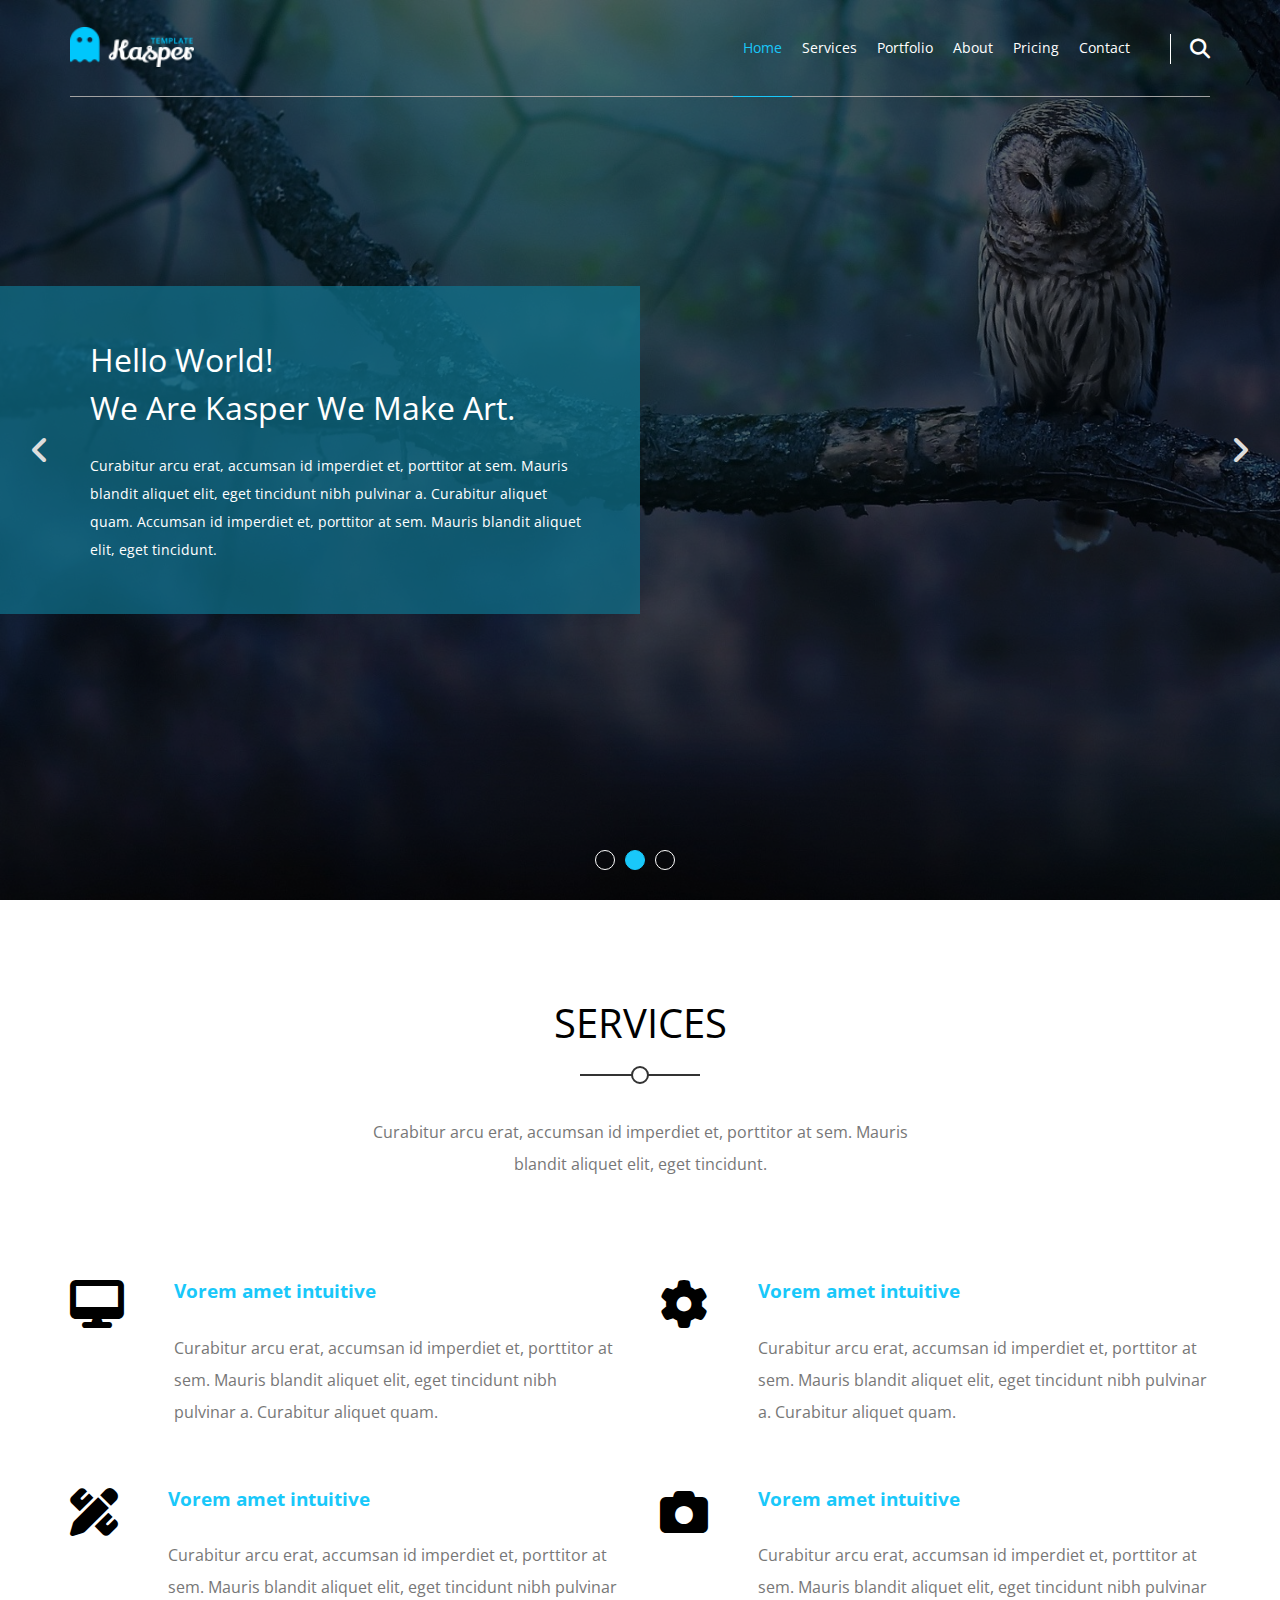
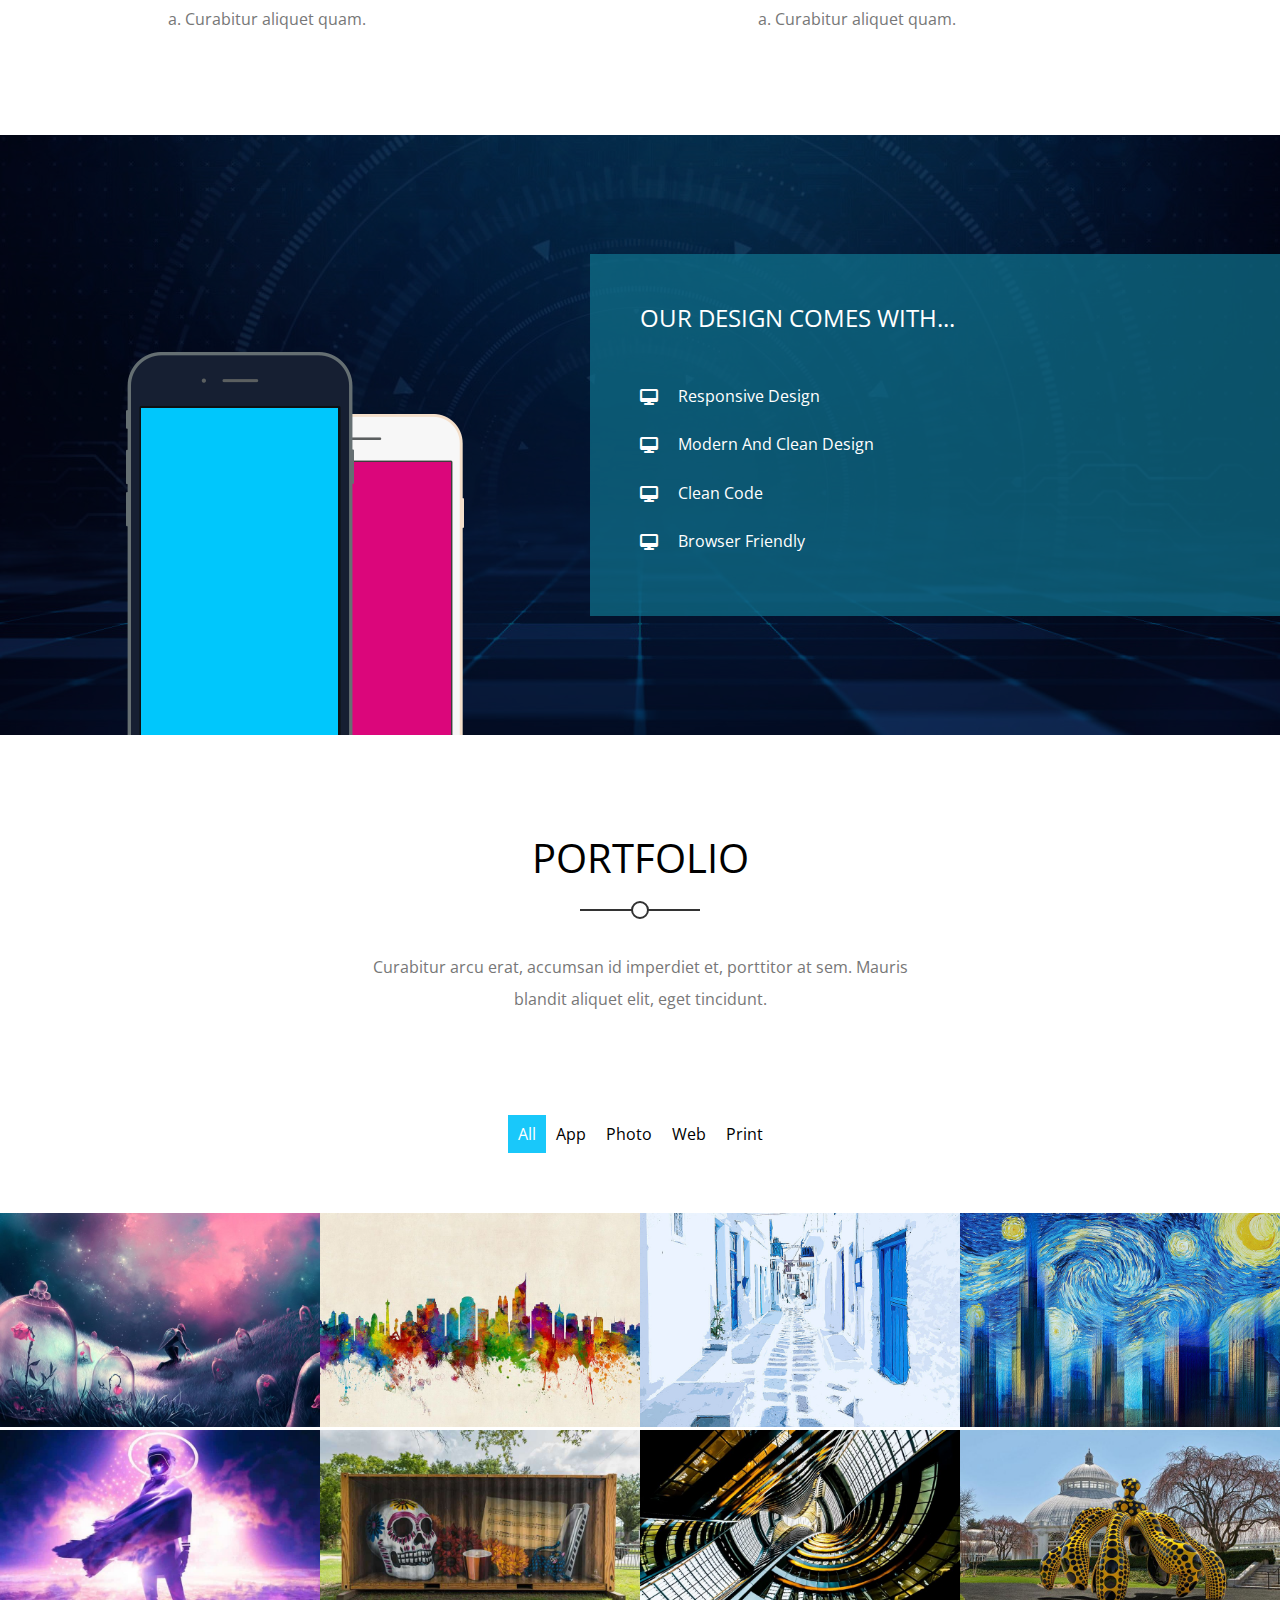
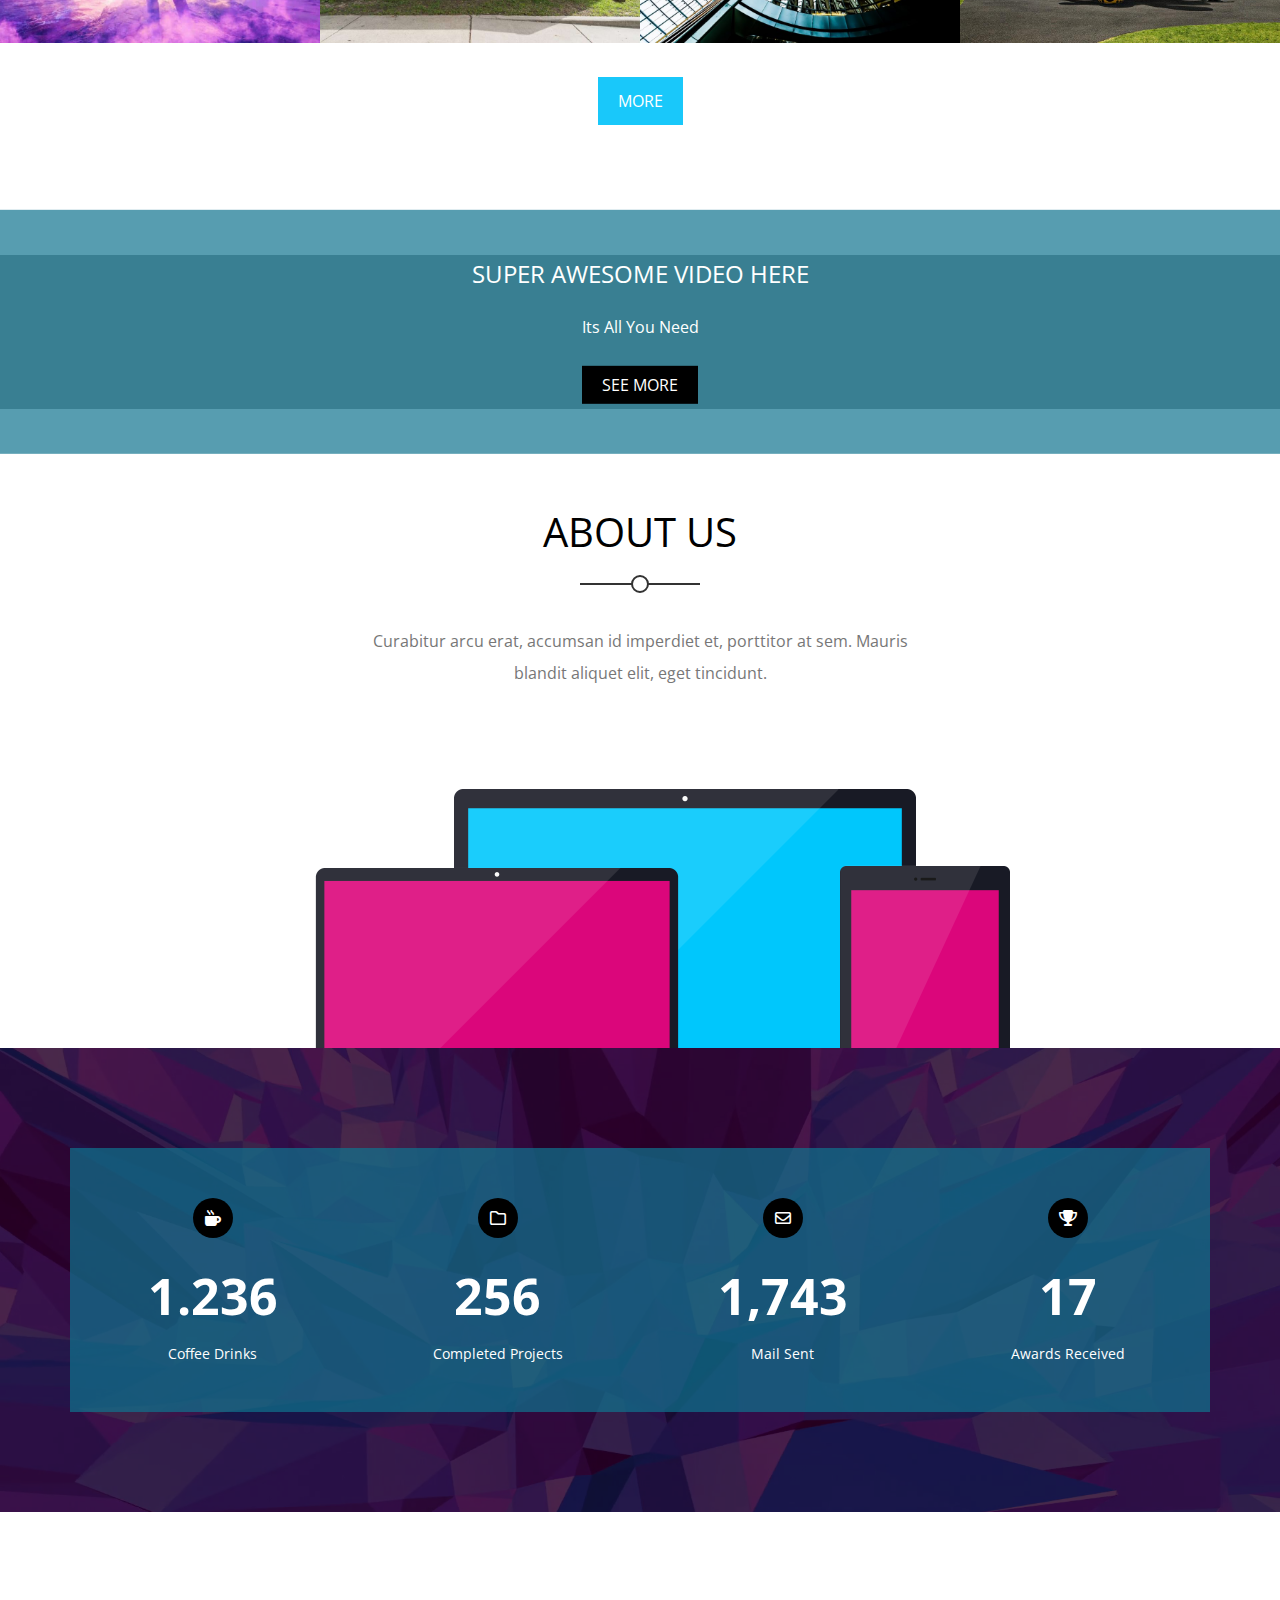
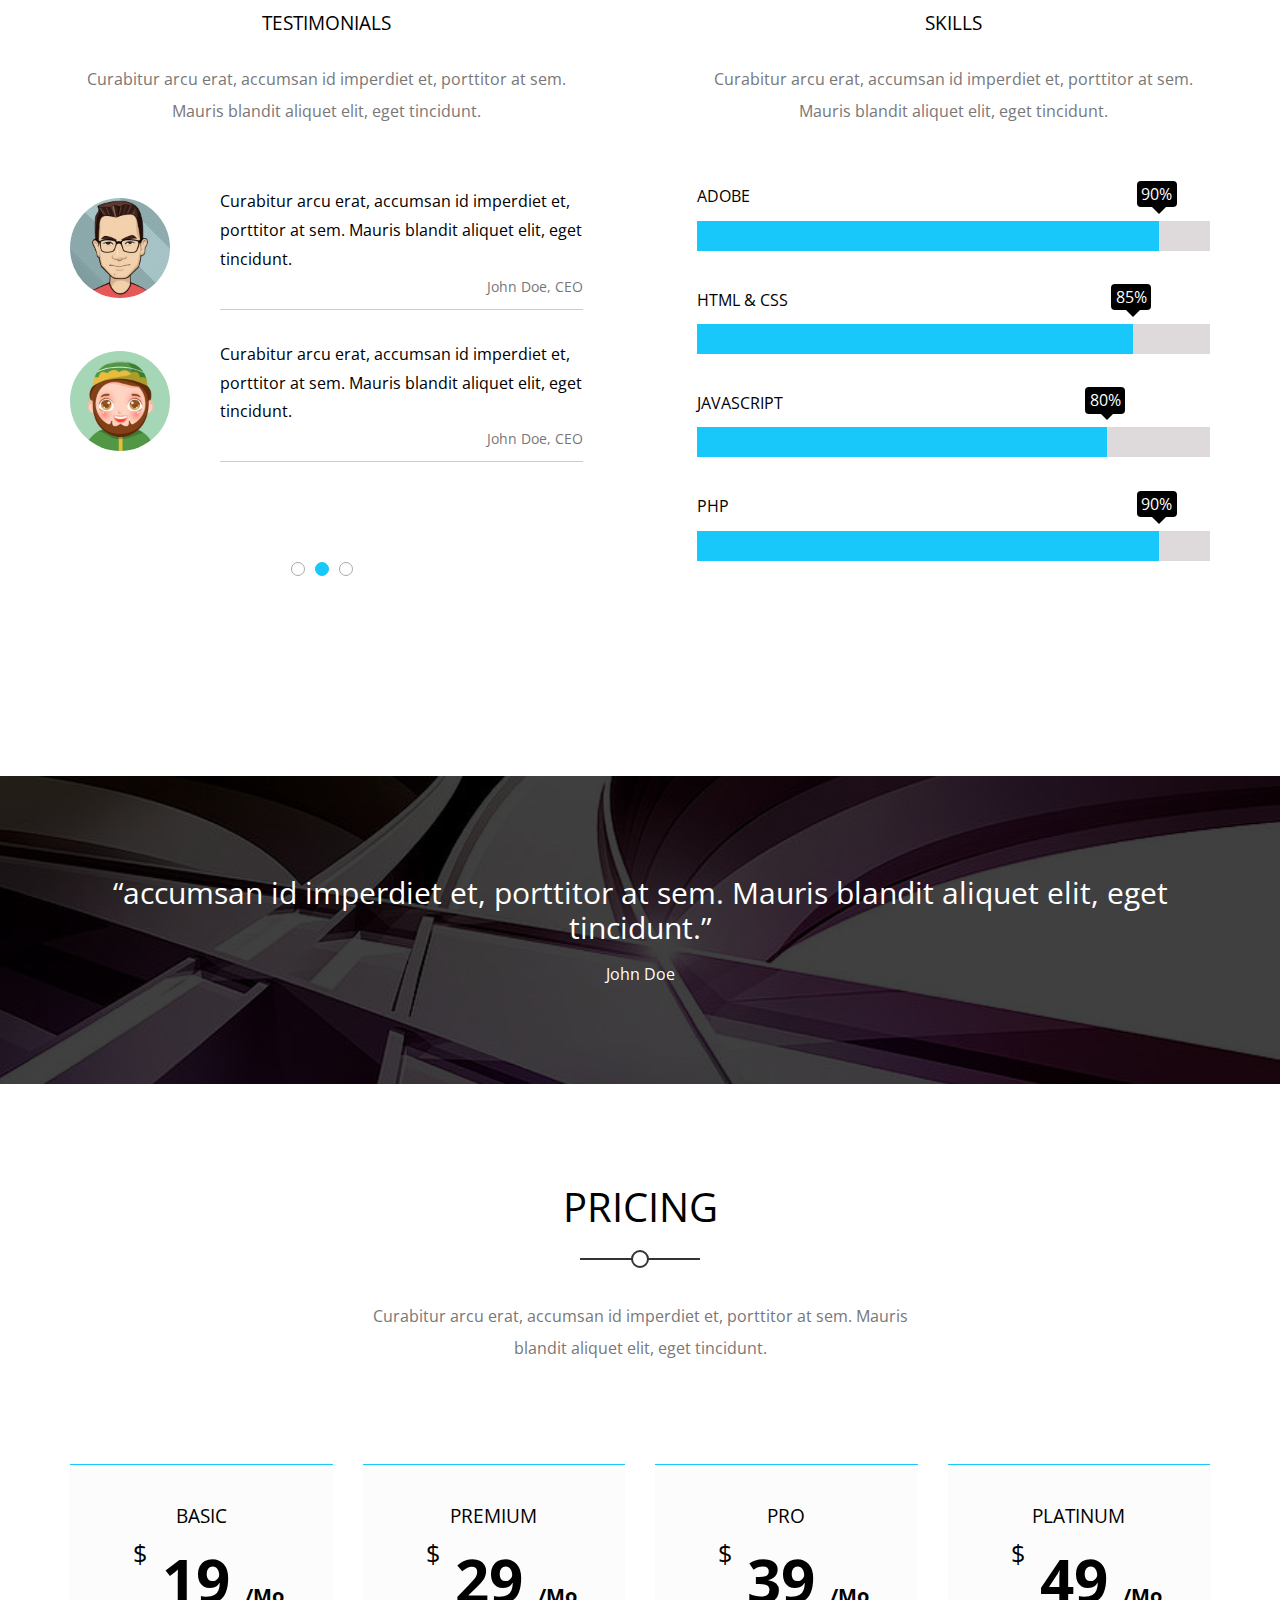
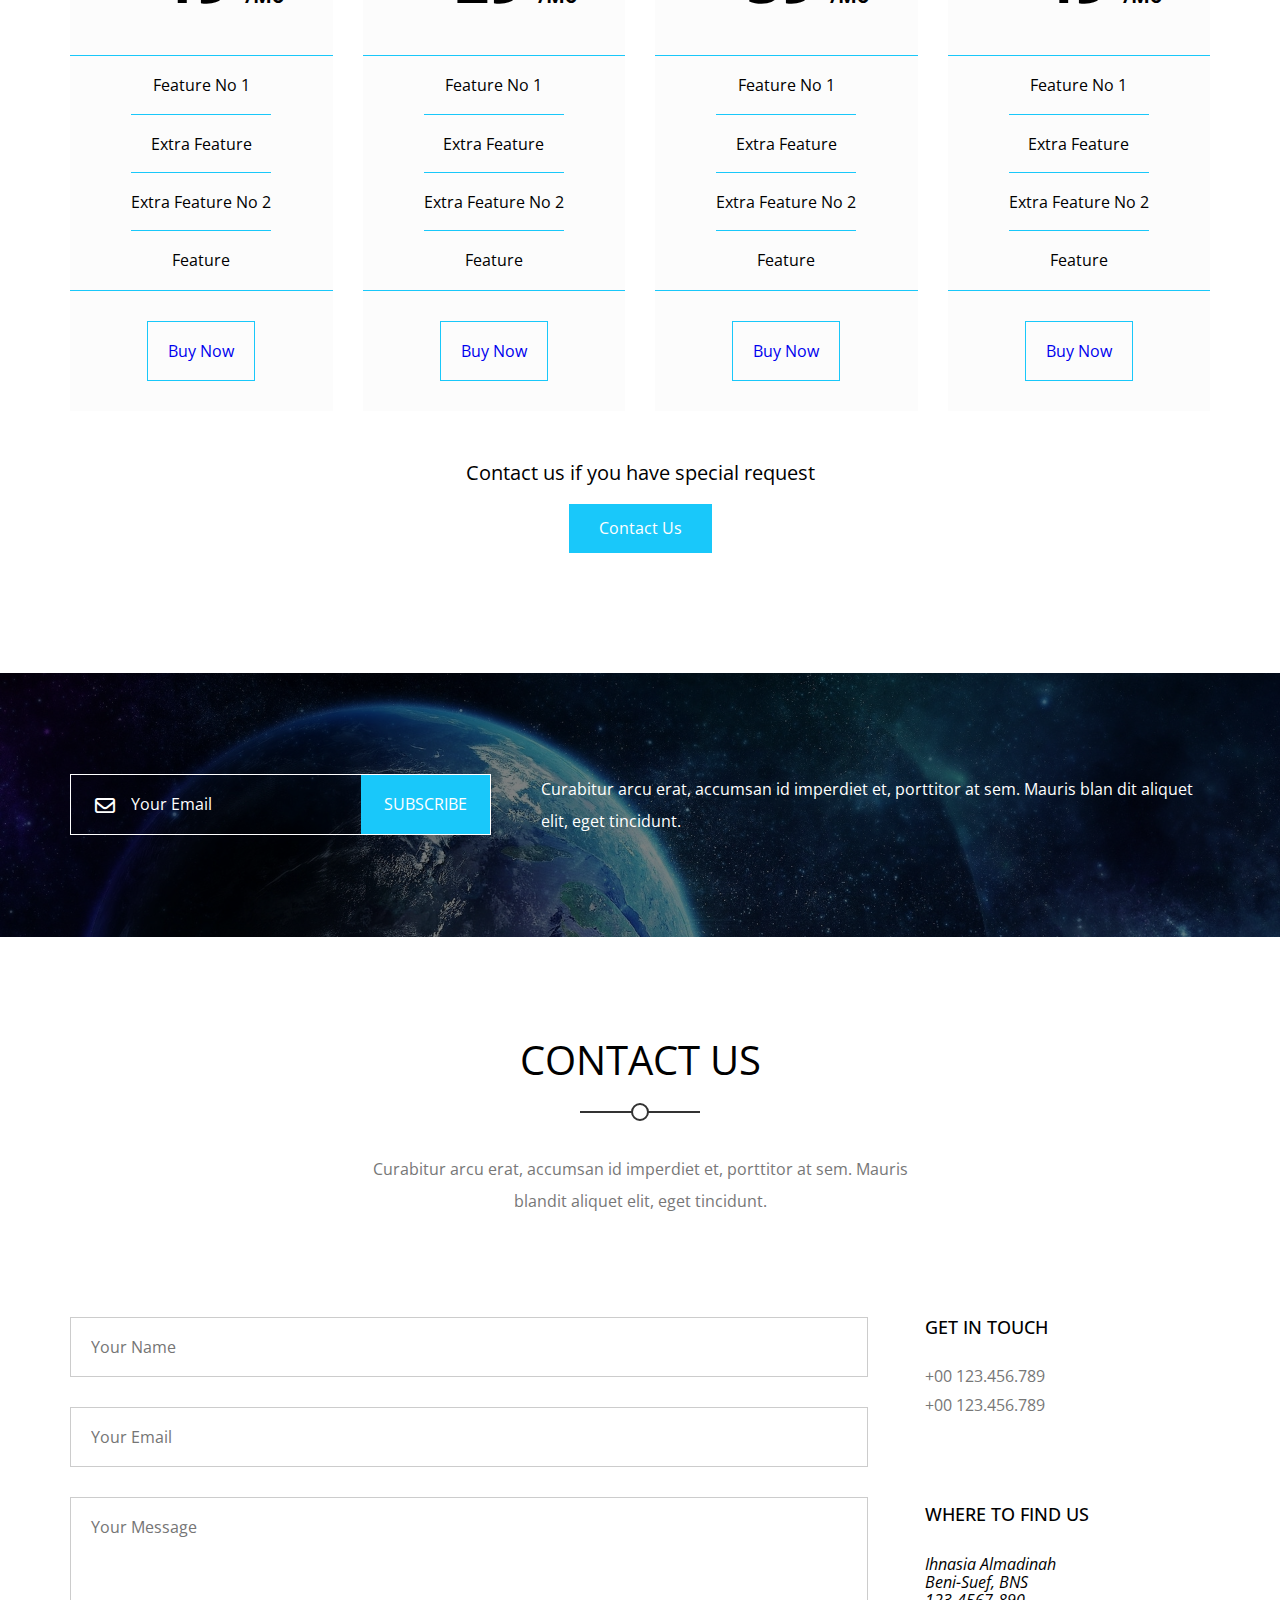
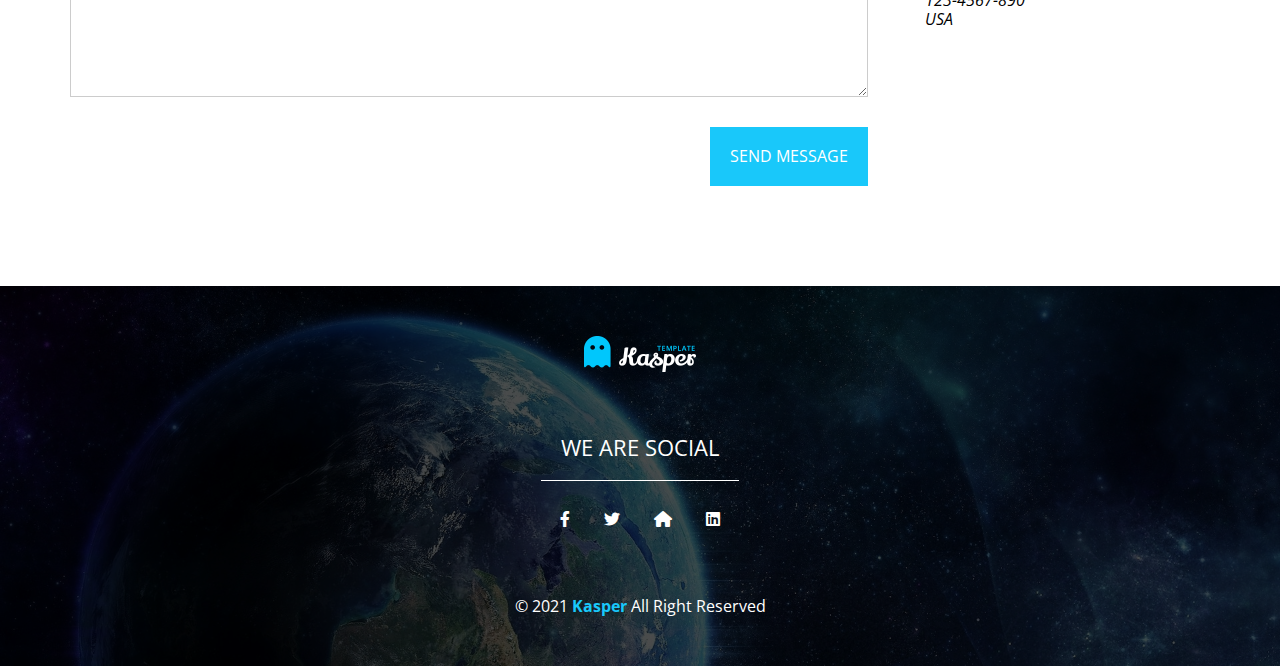
==== commit c06f1710: "the abbrevaition of beni suef" ====
--- a/template-2/index.html
+++ b/template-2/index.html
@@ -503,7 +503,7 @@
                     <span class="phone">+00 123.456.789</span>
                     <span class="phone">+00 123.456.789</span>
                     <h4>Where to find us</h4>
-                    <address>Ihnasia Almadinah<br />Beni-Suef, NYC<br />123-4567-890<br />USA</address>
+                    <address>Ihnasia Almadinah<br />Beni-Suef, BNS<br />123-4567-890<br />USA</address>
                 </div>
             </div>
         </div>
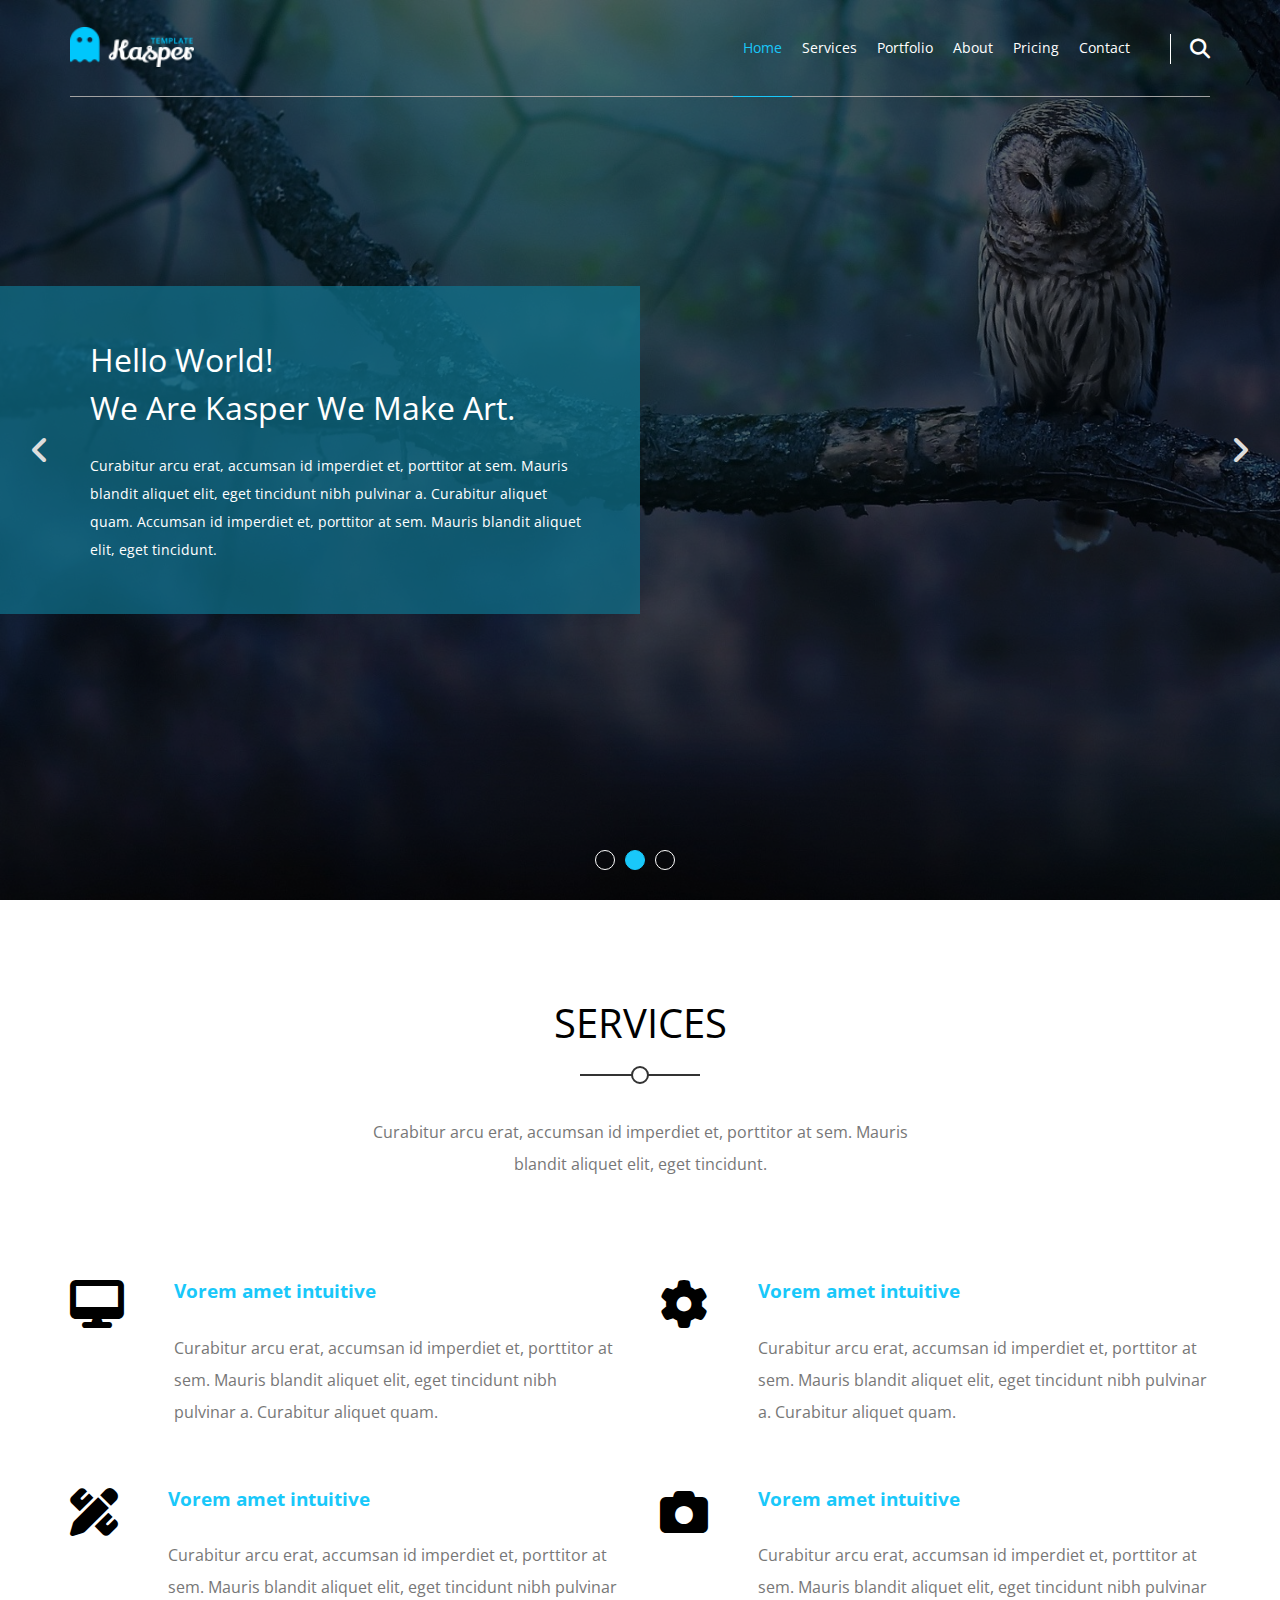
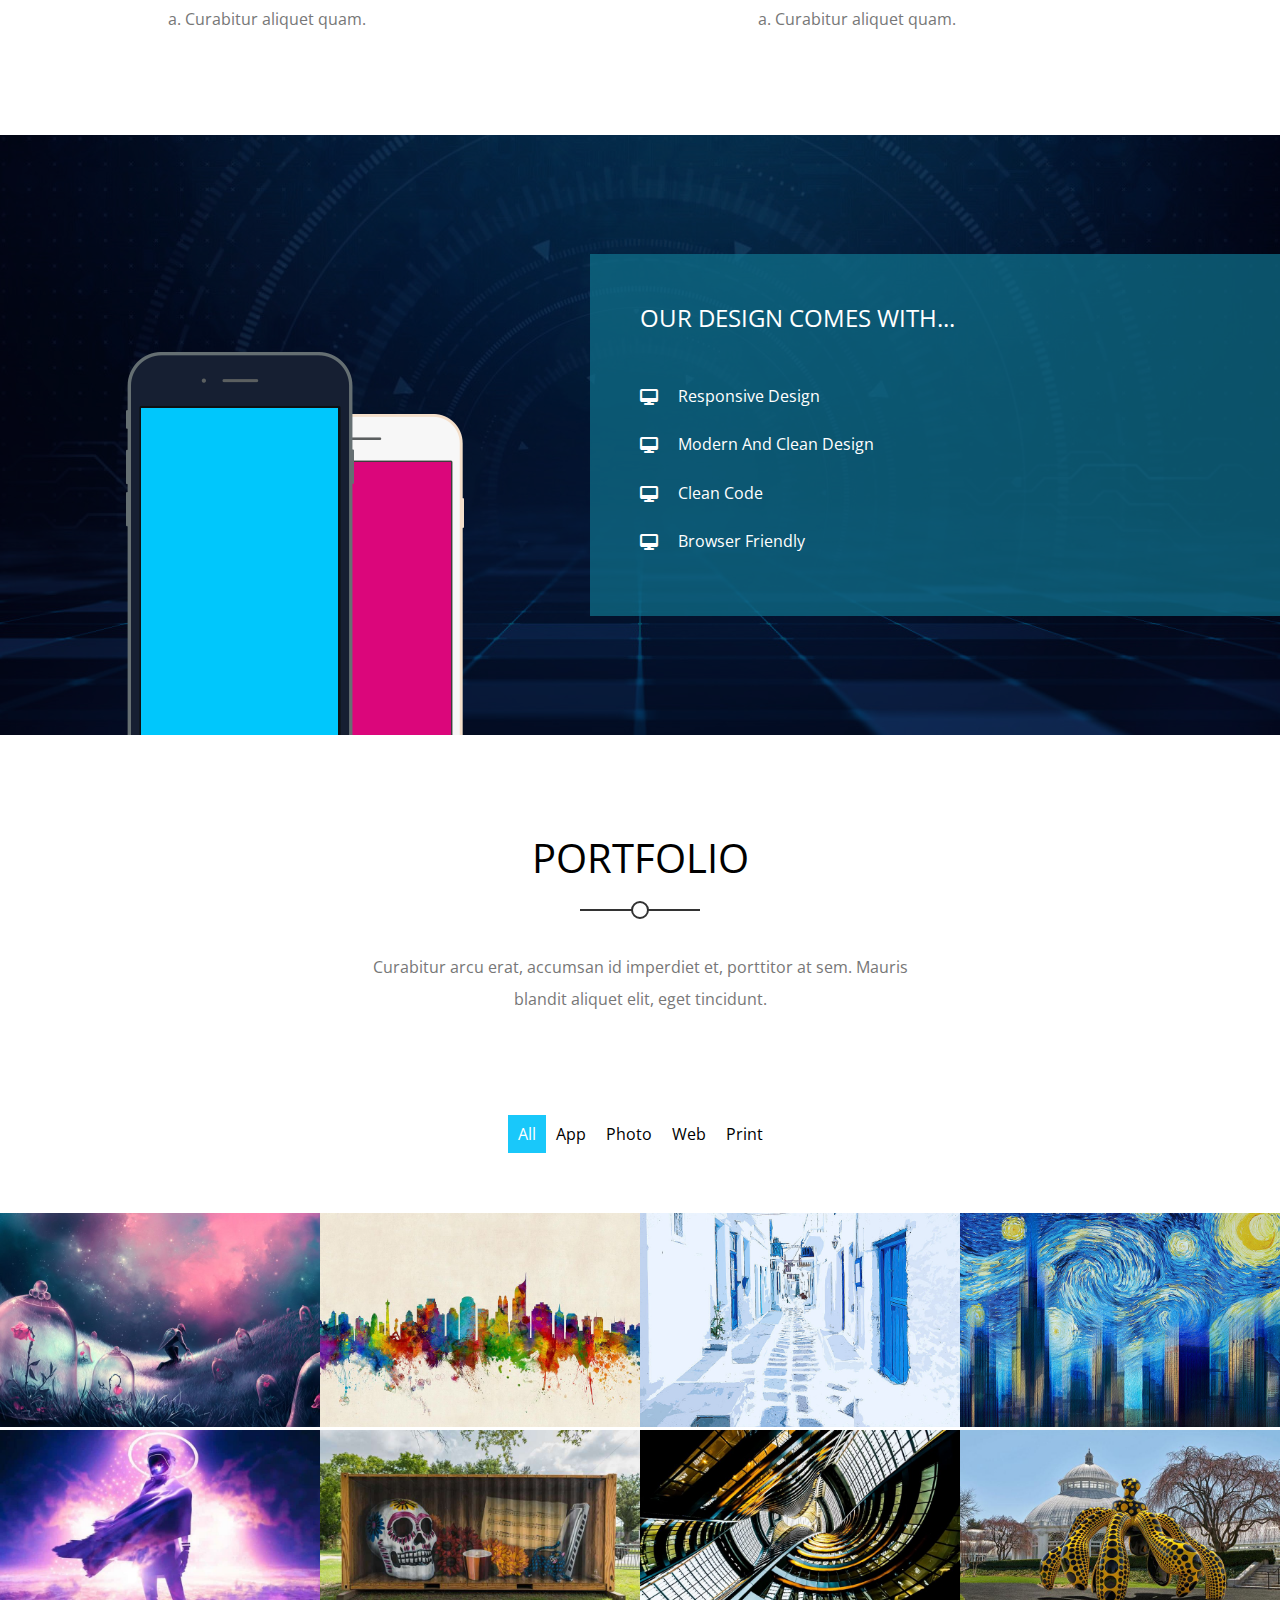
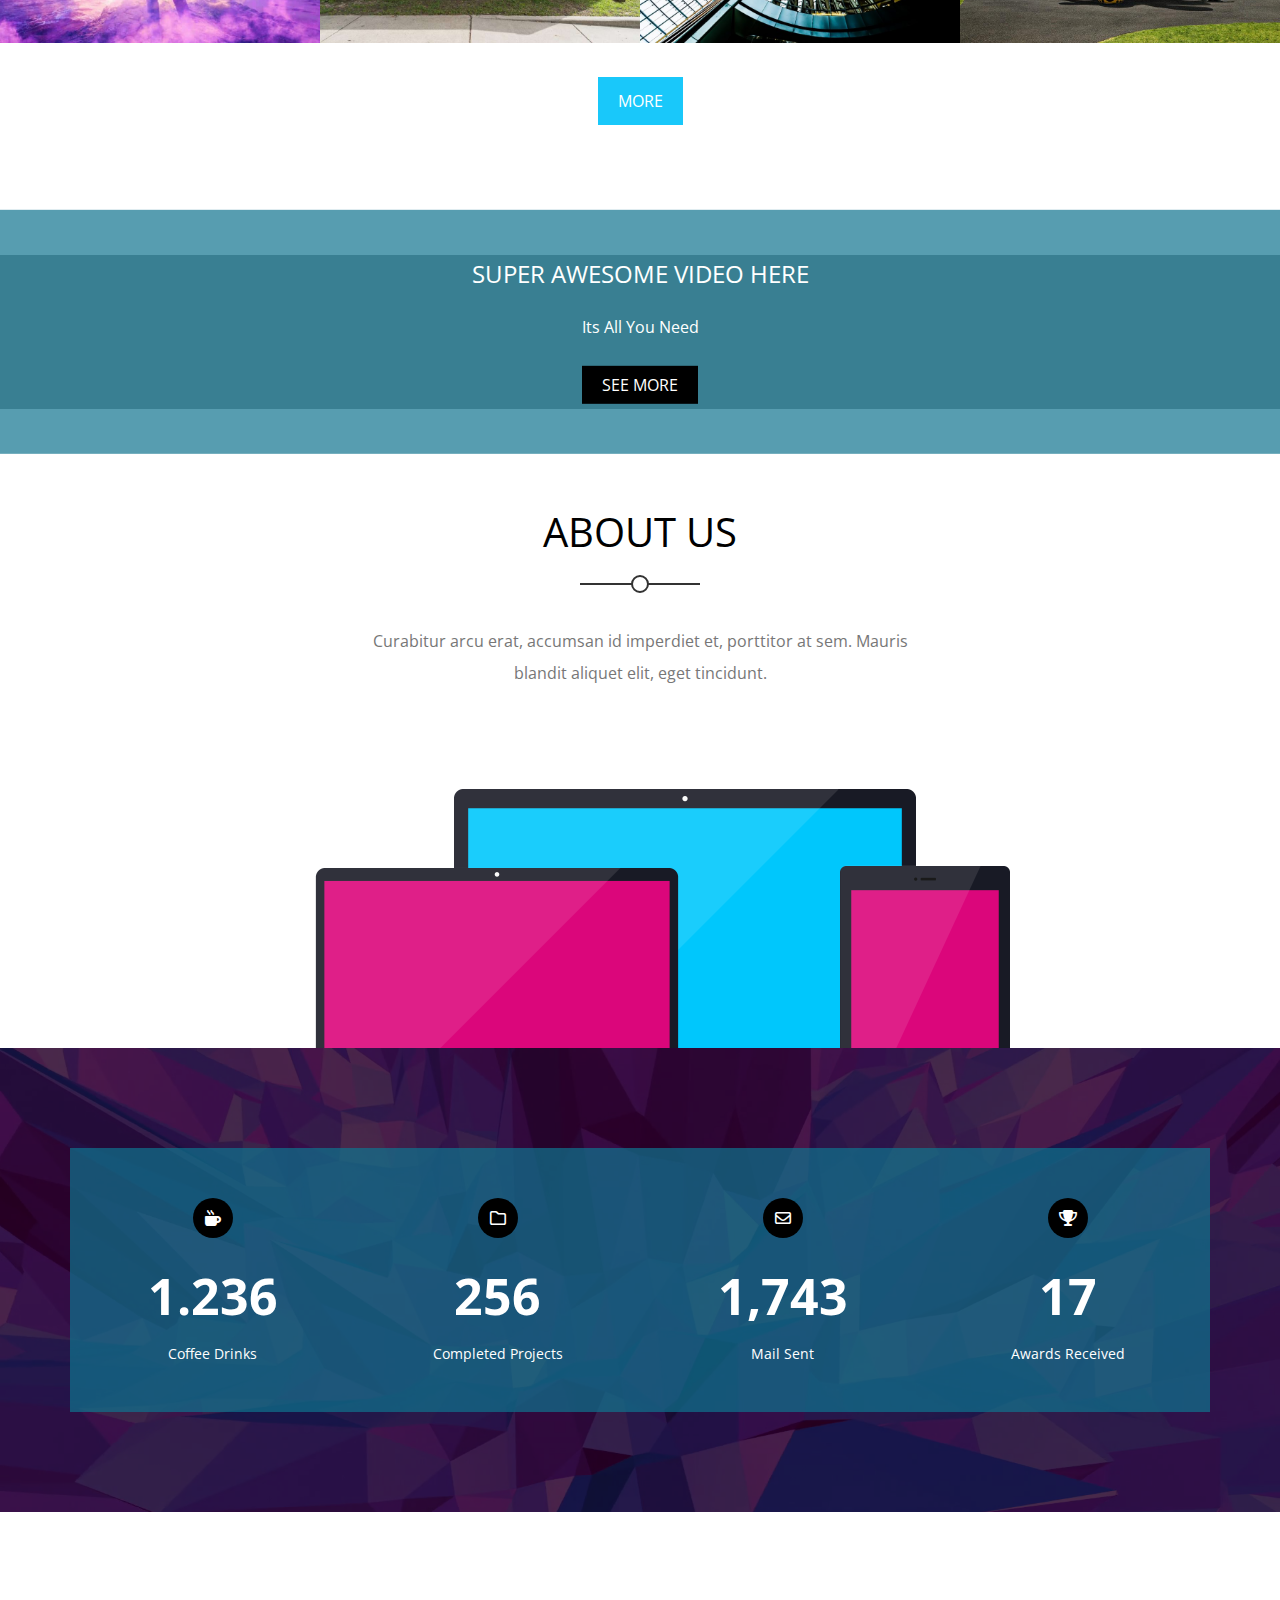
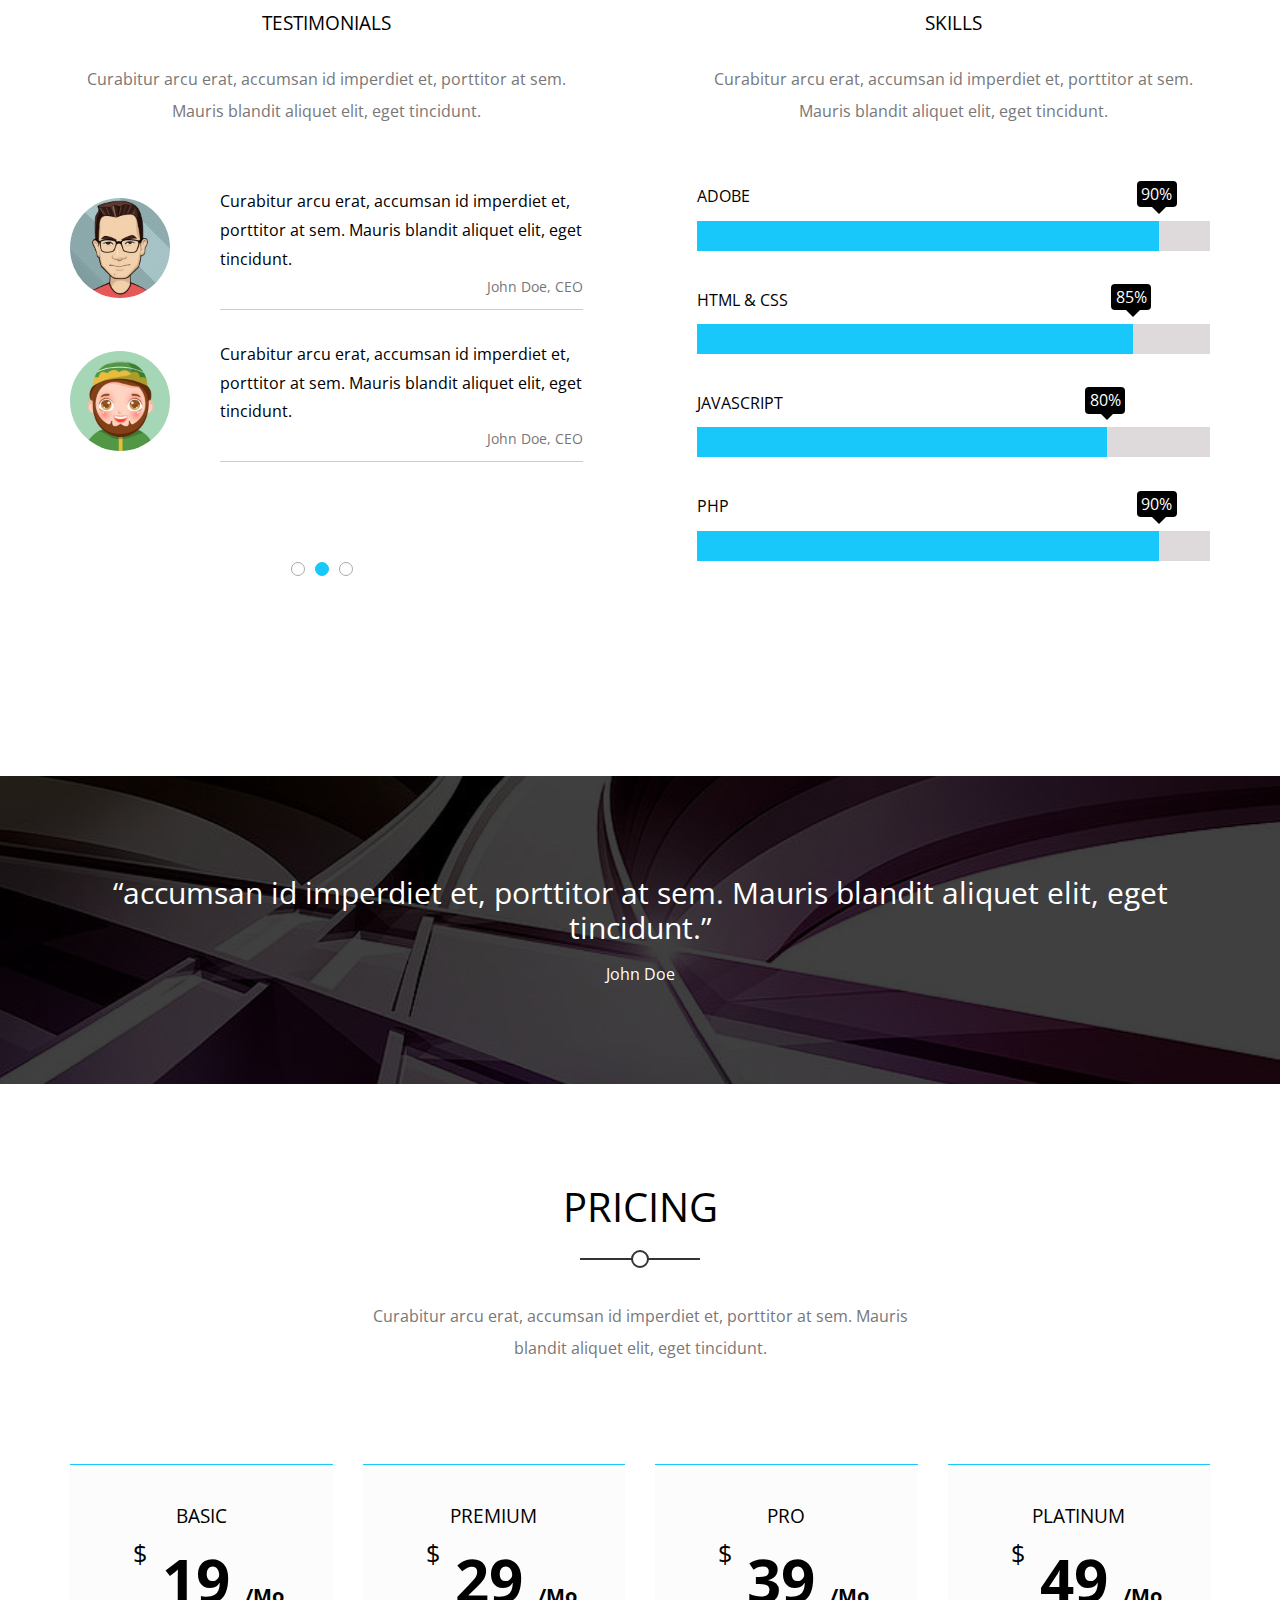
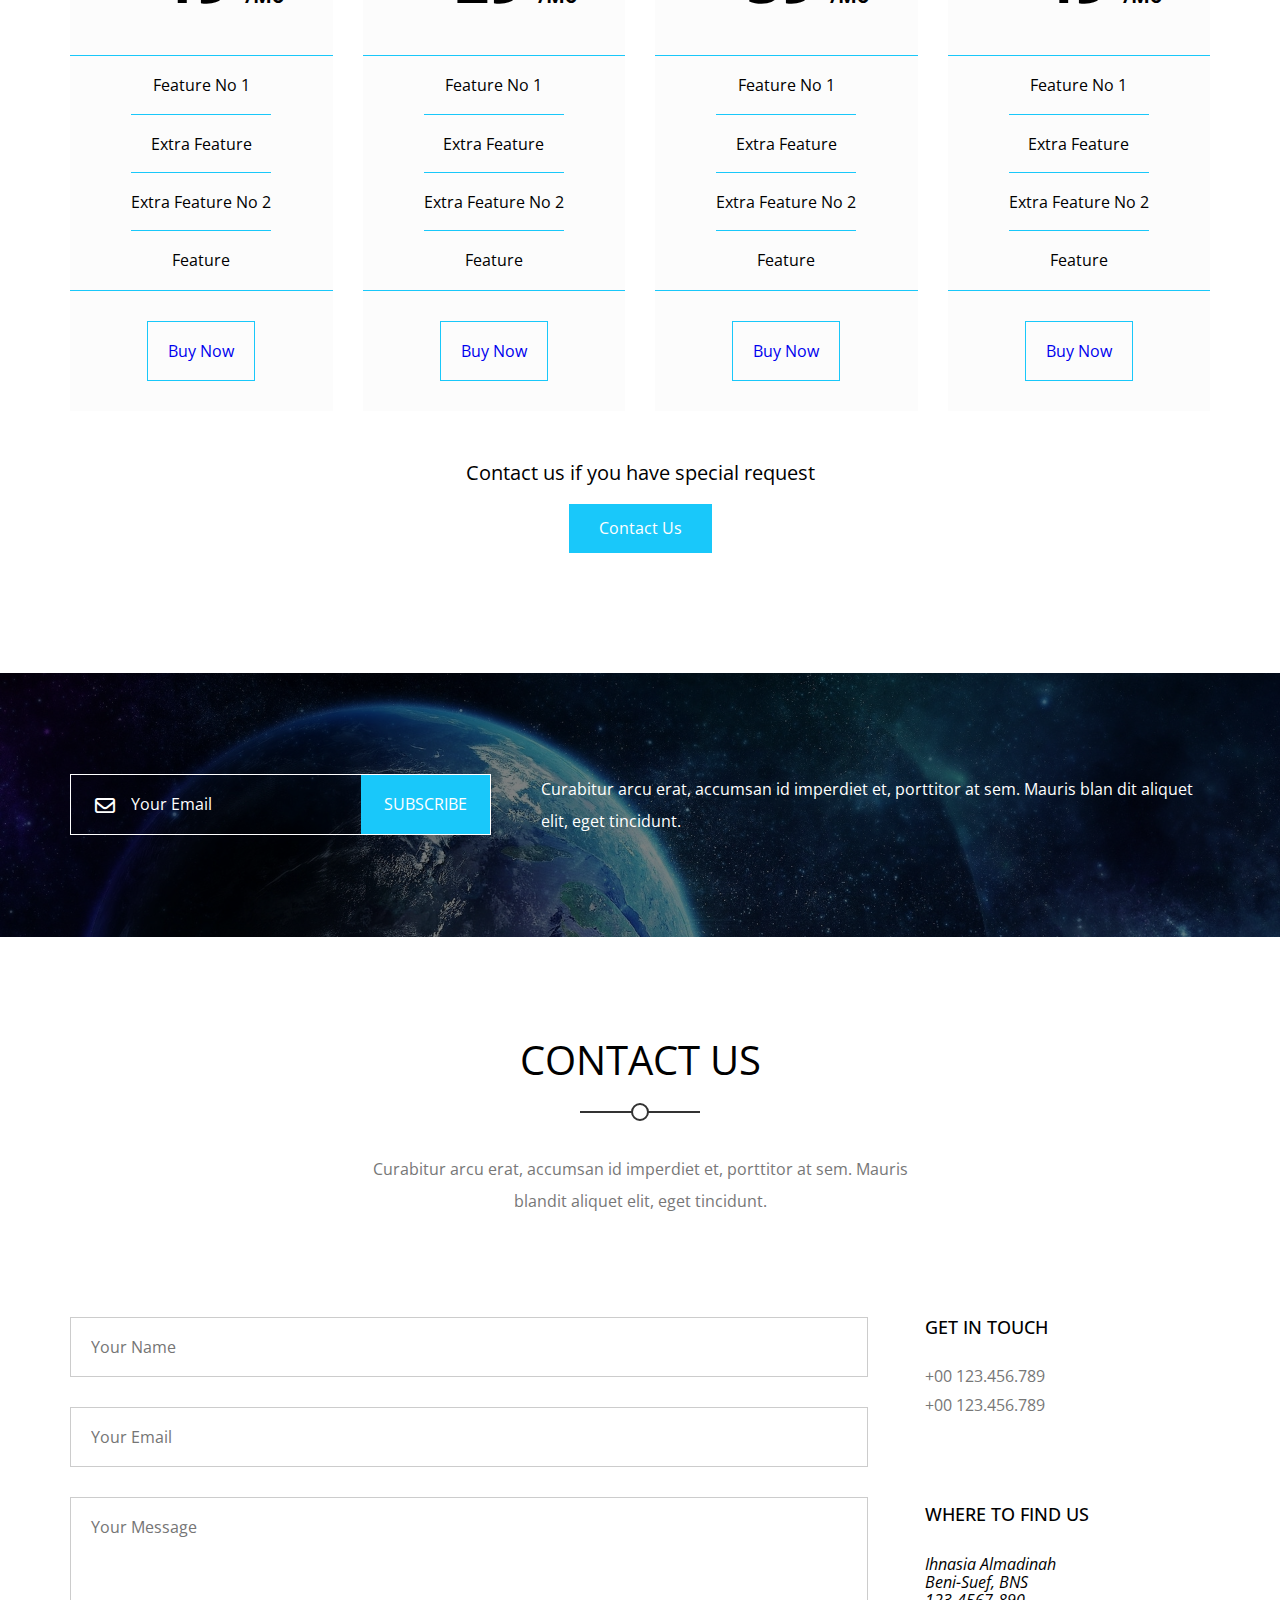
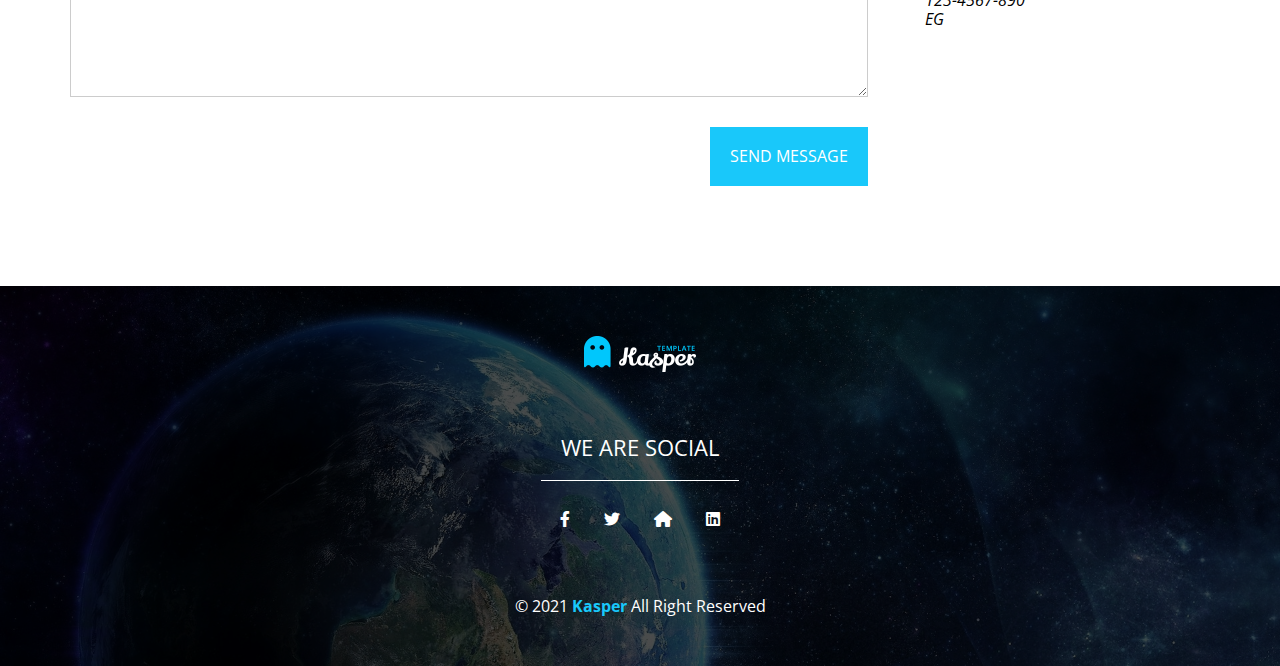
==== commit 2a8cfbbf: "the abbrevaition of egypt" ====
--- a/template-2/index.html
+++ b/template-2/index.html
@@ -503,7 +503,7 @@
                     <span class="phone">+00 123.456.789</span>
                     <span class="phone">+00 123.456.789</span>
                     <h4>Where to find us</h4>
-                    <address>Ihnasia Almadinah<br />Beni-Suef, BNS<br />123-4567-890<br />USA</address>
+                    <address>Ihnasia Almadinah<br />Beni-Suef, BNS<br />123-4567-890<br />EG</address>
                 </div>
             </div>
         </div>
